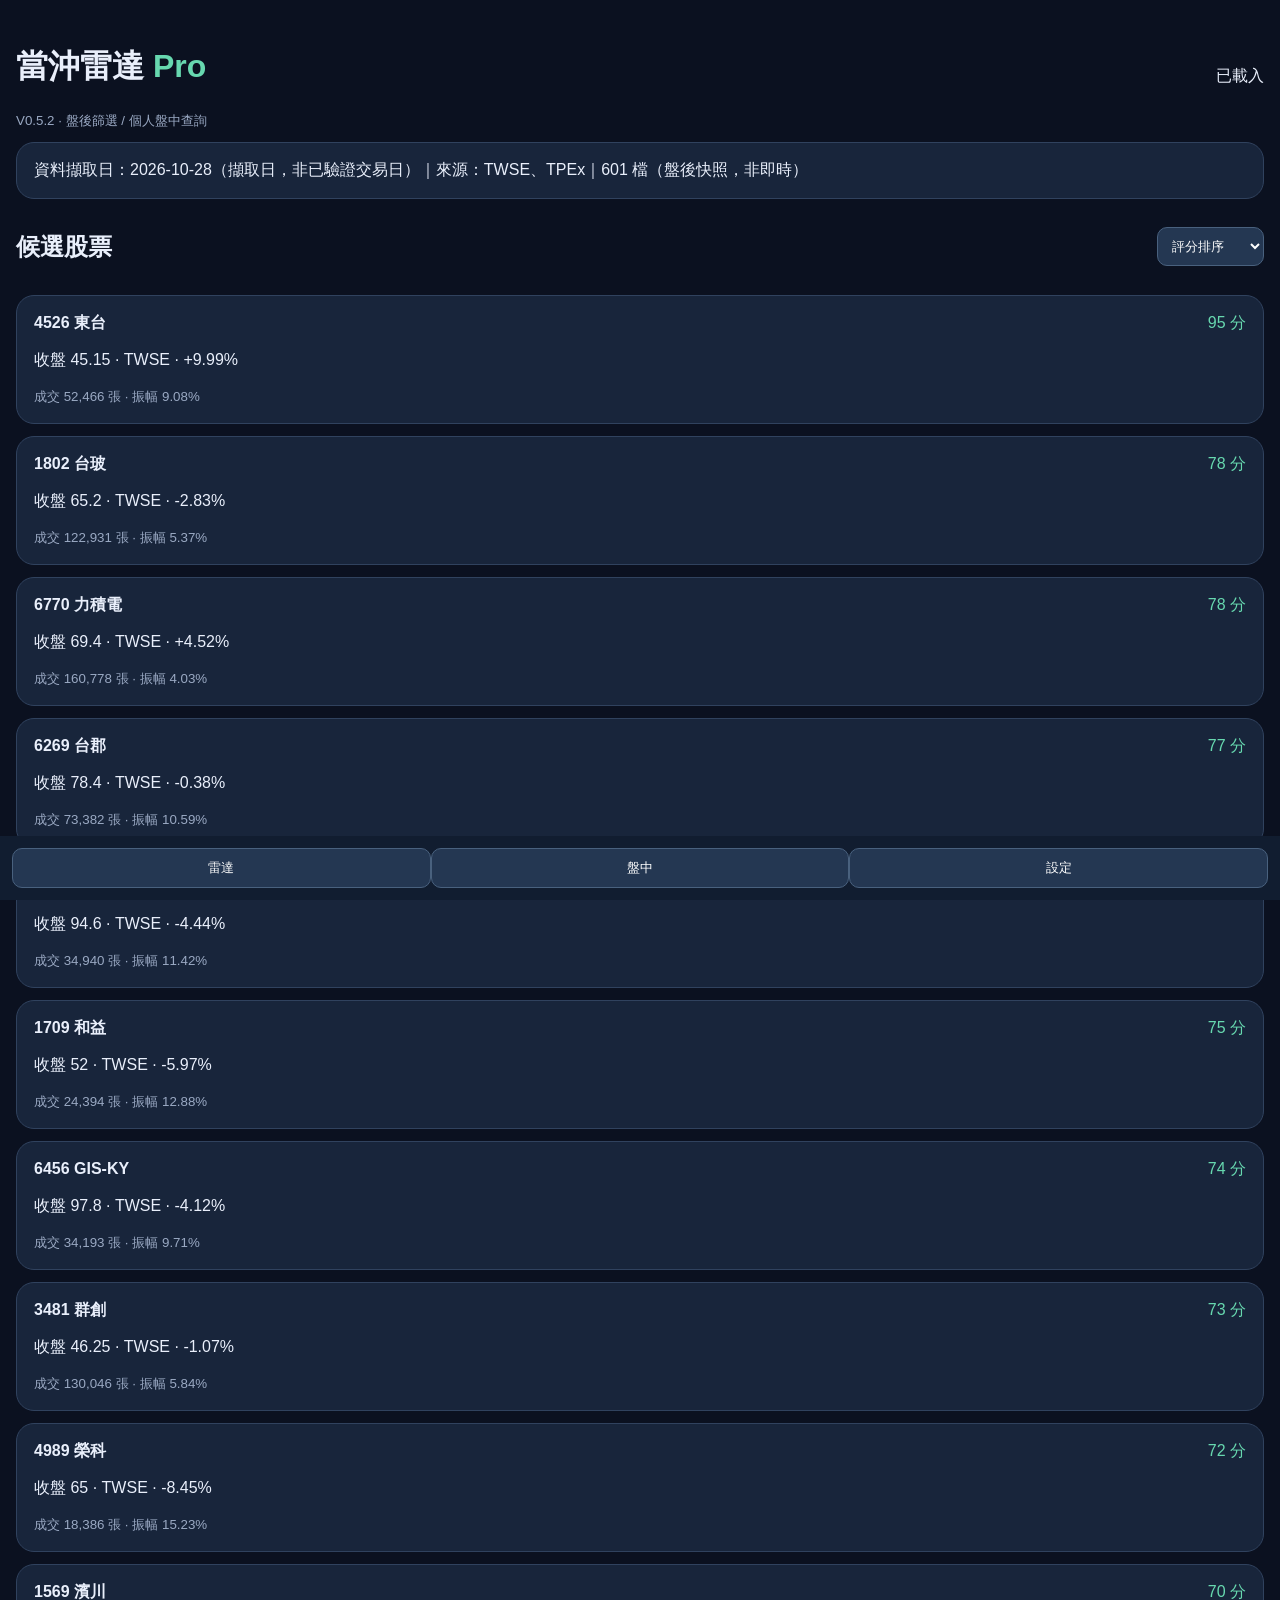
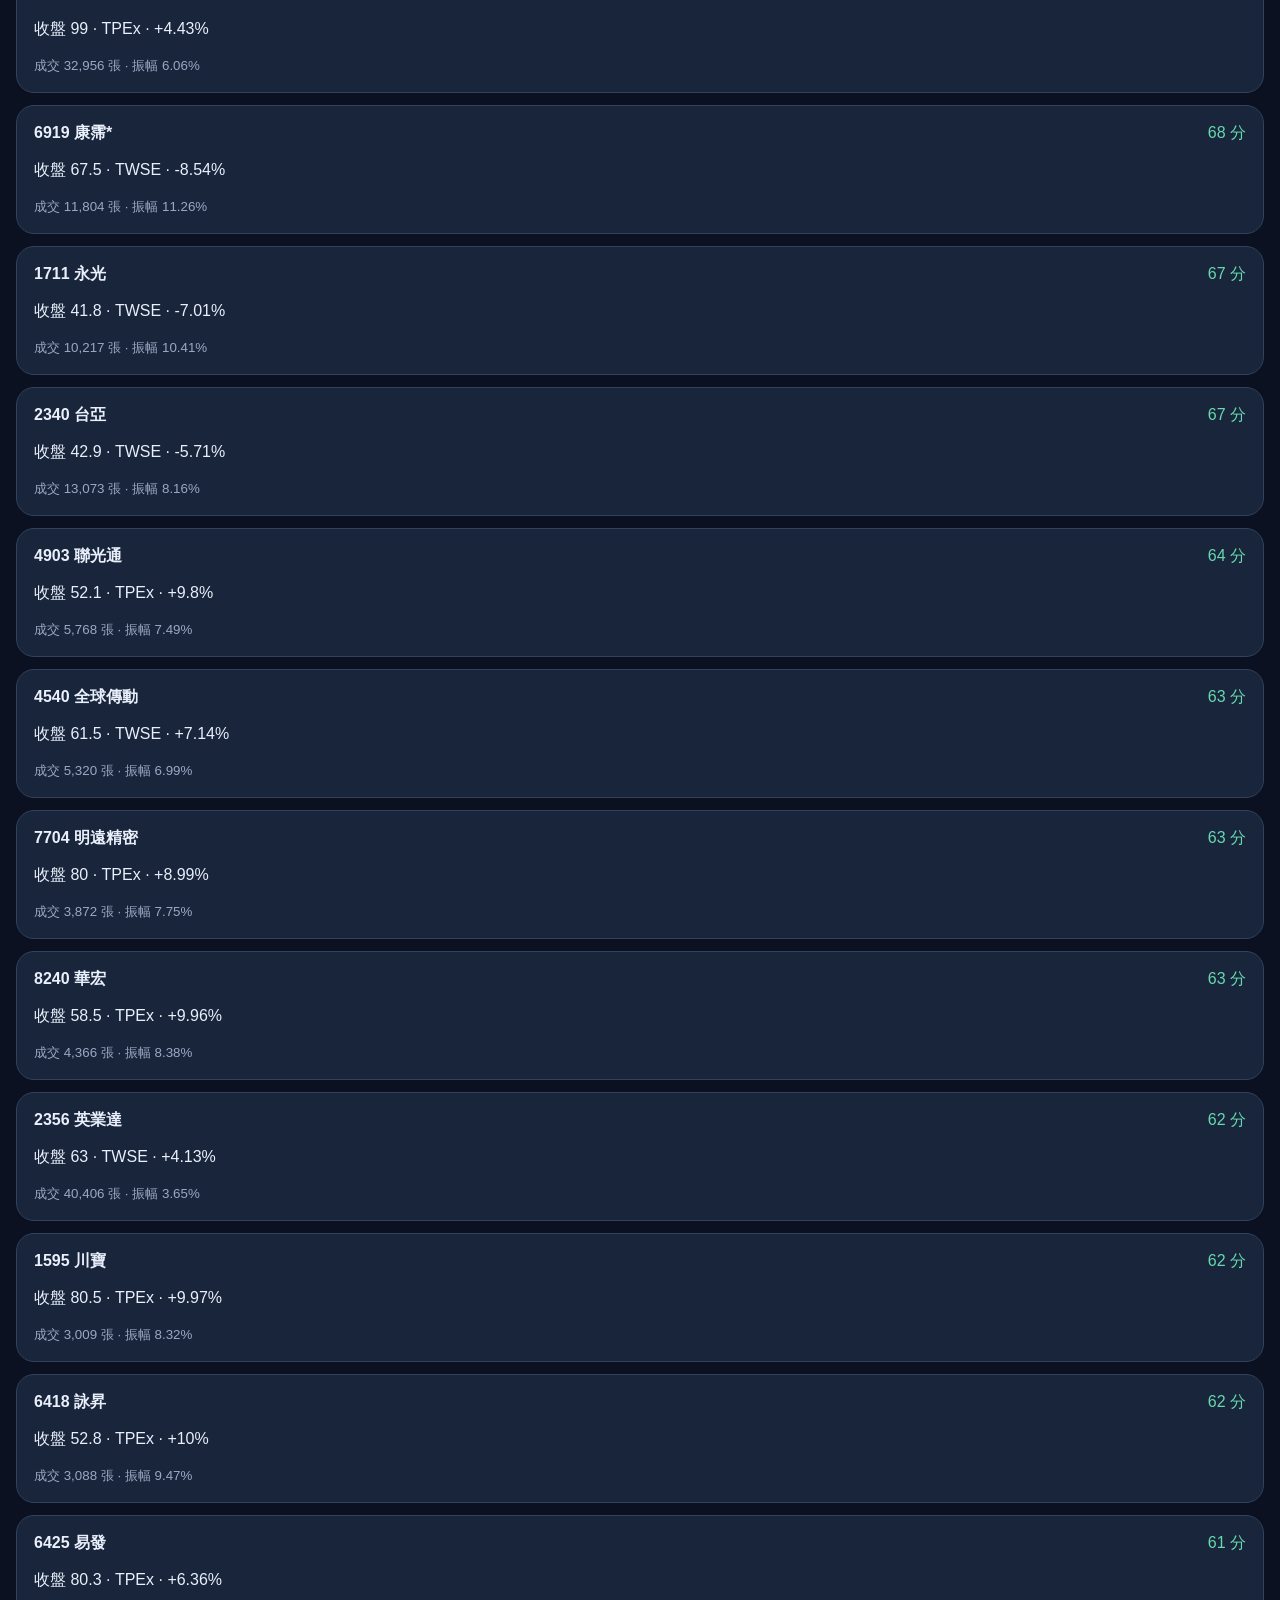
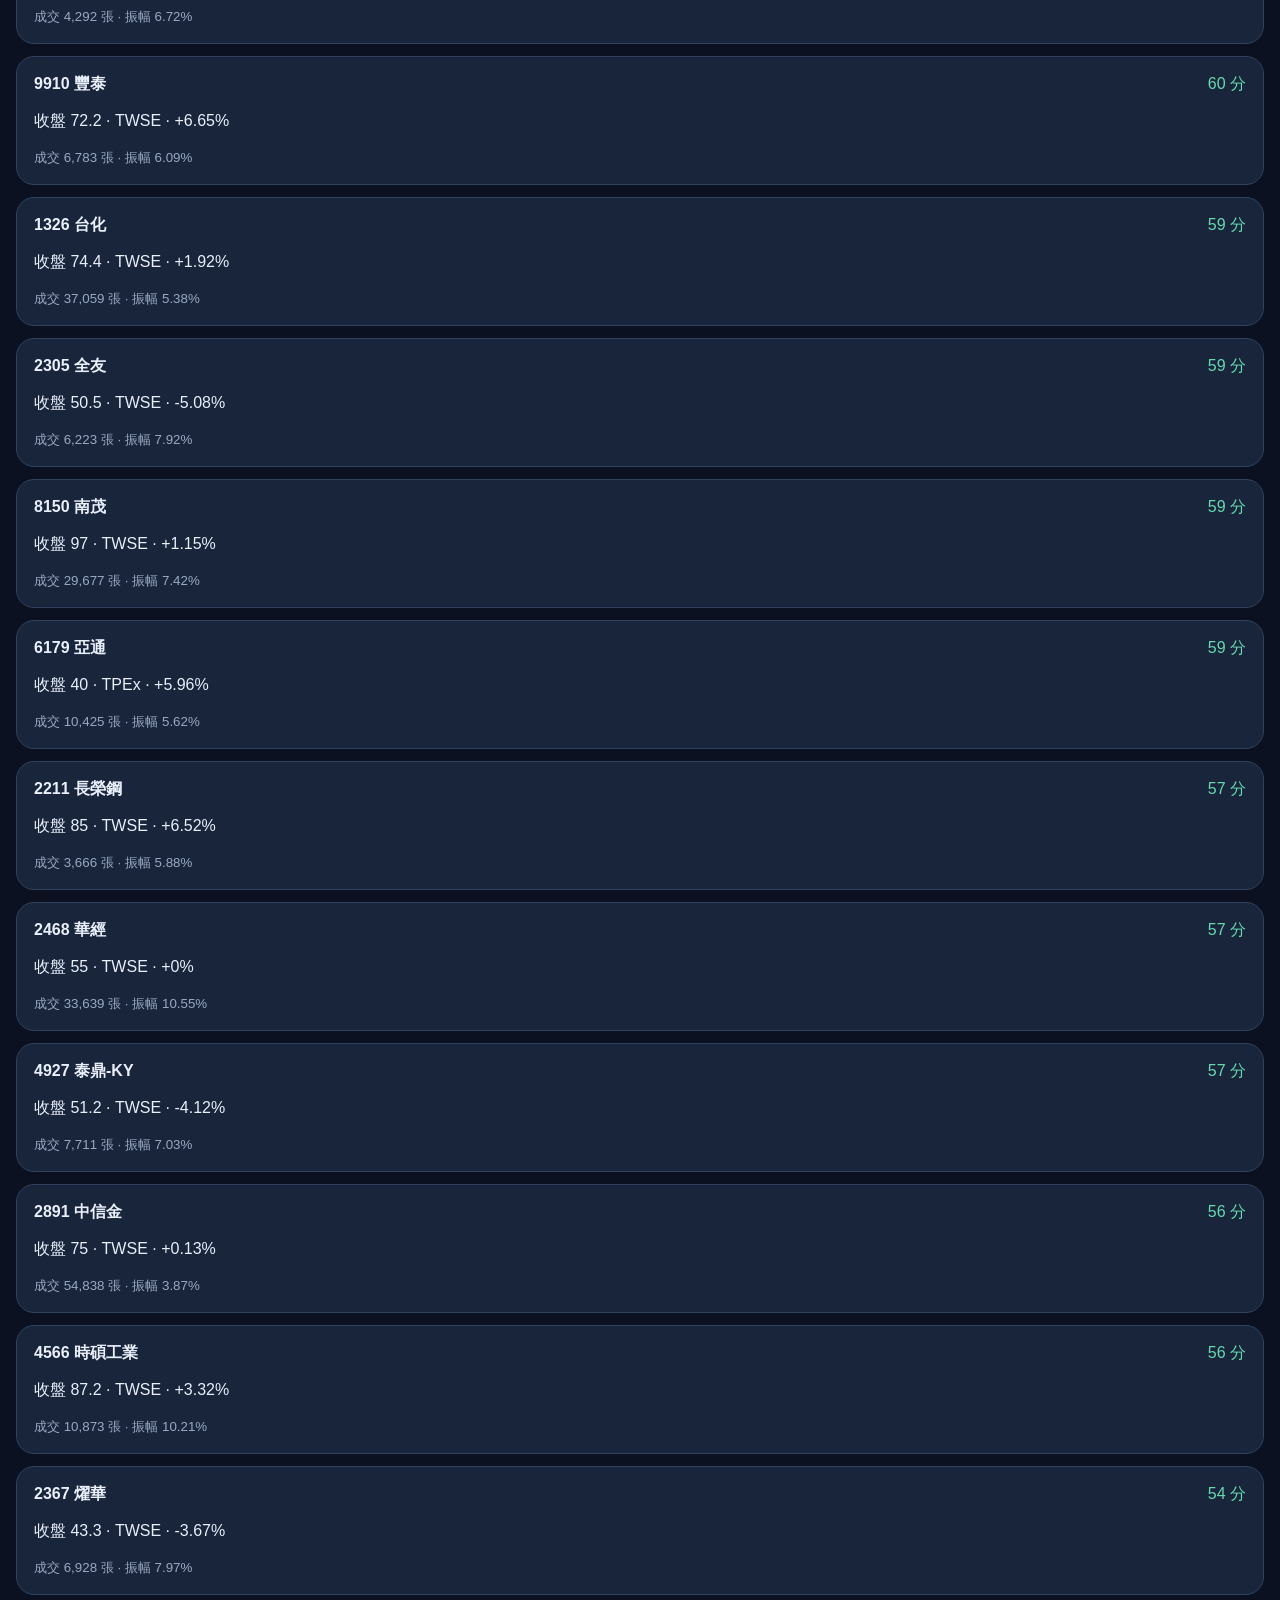
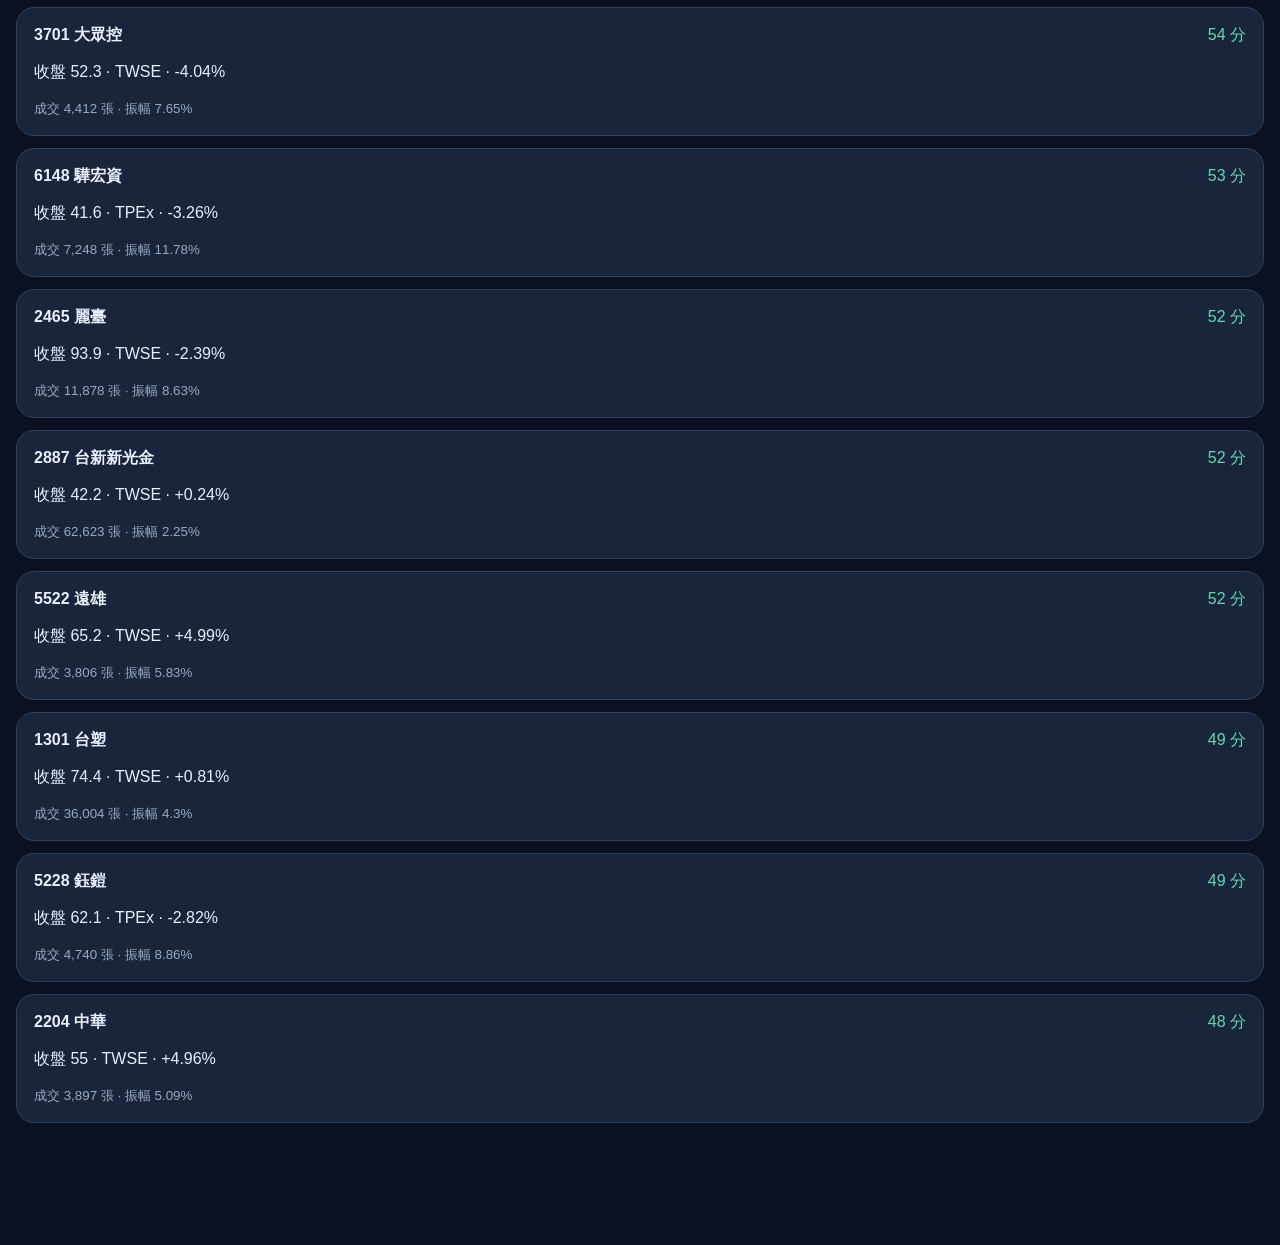
==== index.html @ bb633874 "Add files via upload" ====
<!doctype html><html lang="zh-Hant"><head><meta charset="utf-8"><meta name="viewport" content="width=device-width,initial-scale=1,viewport-fit=cover"><title>當沖雷達 Pro V0.5.2</title><style>body{margin:0;background:#0b1120;color:#e9effb;font:16px -apple-system,sans-serif;padding:24px 16px 110px}.card{background:#18253b;border:1px solid #30425e;border-radius:18px;padding:17px;margin:12px 0}.row{display:flex;justify-content:space-between;gap:10px;align-items:center}.green{color:#67d8af}.muted,small{color:#9aa9c3}button,select,input{background:#243752;color:white;border:1px solid #49617e;border-radius:10px;padding:10px}input{max-width:100%}nav{position:fixed;bottom:0;left:0;right:0;display:flex;background:#111d30;padding:12px}nav button{flex:1}section[hidden]{display:none}.stock{cursor:pointer}</style></head><body><header class="row"><div><h1>當沖雷達 <span class="green">Pro</span></h1><small>V0.5.2 · 盤後篩選 / 個人盤中查詢</small></div><span id="status">載入中</span></header><div class="card"><div id="meta"></div><div id="error"></div></div><section id="radar"><div class="row"><h2>候選股票</h2><select id="sort"><option value="score">評分排序</option><option value="volume">成交量排序</option><option value="change">漲跌幅排序</option></select></div><div id="stocks"></div></section><section id="detail" hidden><button onclick="show('radar')">返回</button><div id="detailbody"></div></section><section id="live" hidden><h2>個人盤中報價</h2><div class="card"><p class="muted">需自備富果免費會員 API Key，最多 5 檔，每 60 秒更新。金鑰只在此頁記憶體使用，不會寫入 GitHub。Safari 可能受 API 跨網域限制。</p><p>API Key <input id="apikey" type="password" autocomplete="off"></p><p>股票代號 <input id="symbols" value="4526,1802,6770"></p><button id="fetchlive">查詢 / 啟動更新</button> <button id="stoplive">停止</button><p id="liveinfo"></p><div id="livequotes"></div></div></section><section id="settings" hidden><h2>篩選與風控</h2><div class="card"><p>最低成交量（張） <input id="minvol" type="number" value="3000"></p><p>每筆風險（元） <input id="risk" type="number" value="1000"></p><p><label><input id="exclude" type="checkbox" checked> 排除代碼 0 開頭的 ETF／基金類標的</label></p><button id="apply">套用</button></div></section><nav><button onclick="show('radar')">雷達</button><button onclick="show('live')">盤中</button><button onclick="show('settings')">設定</button></nav><script src="./app.js?v=0521" defer></script></body></html>
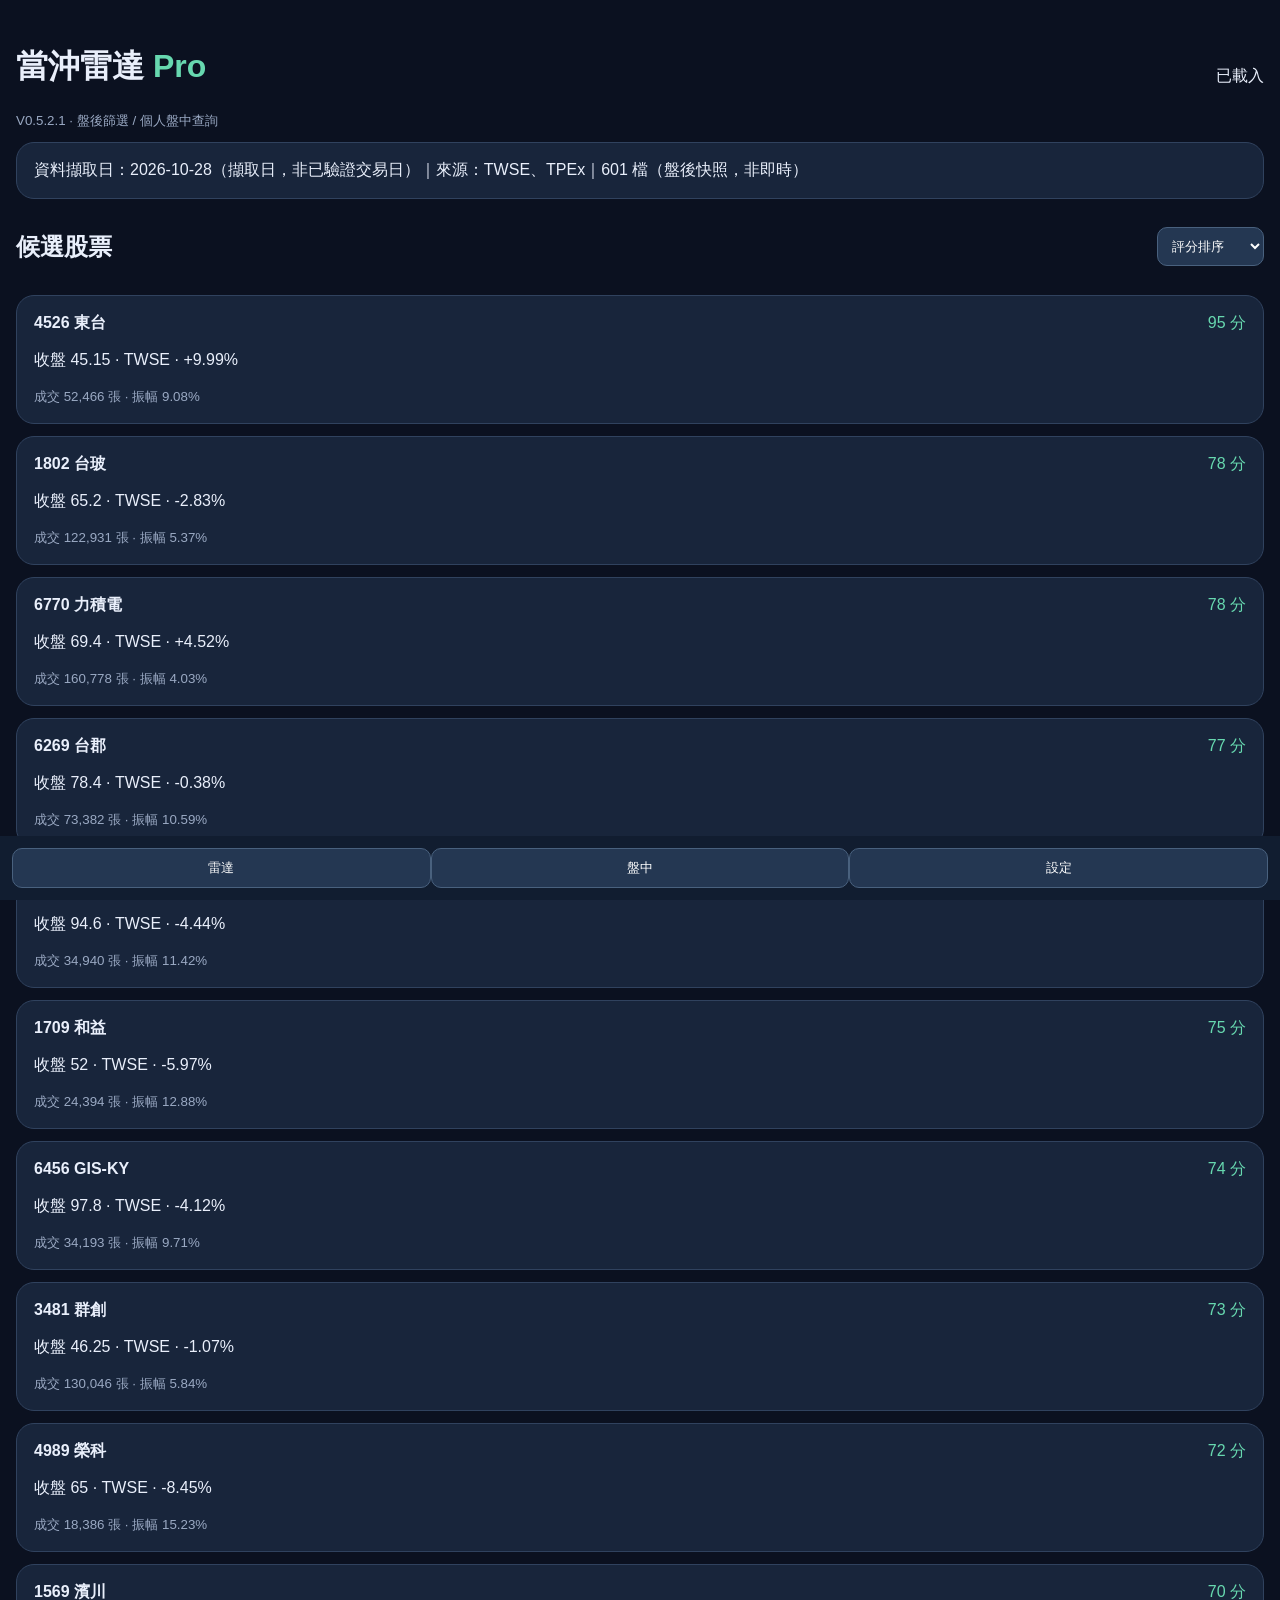
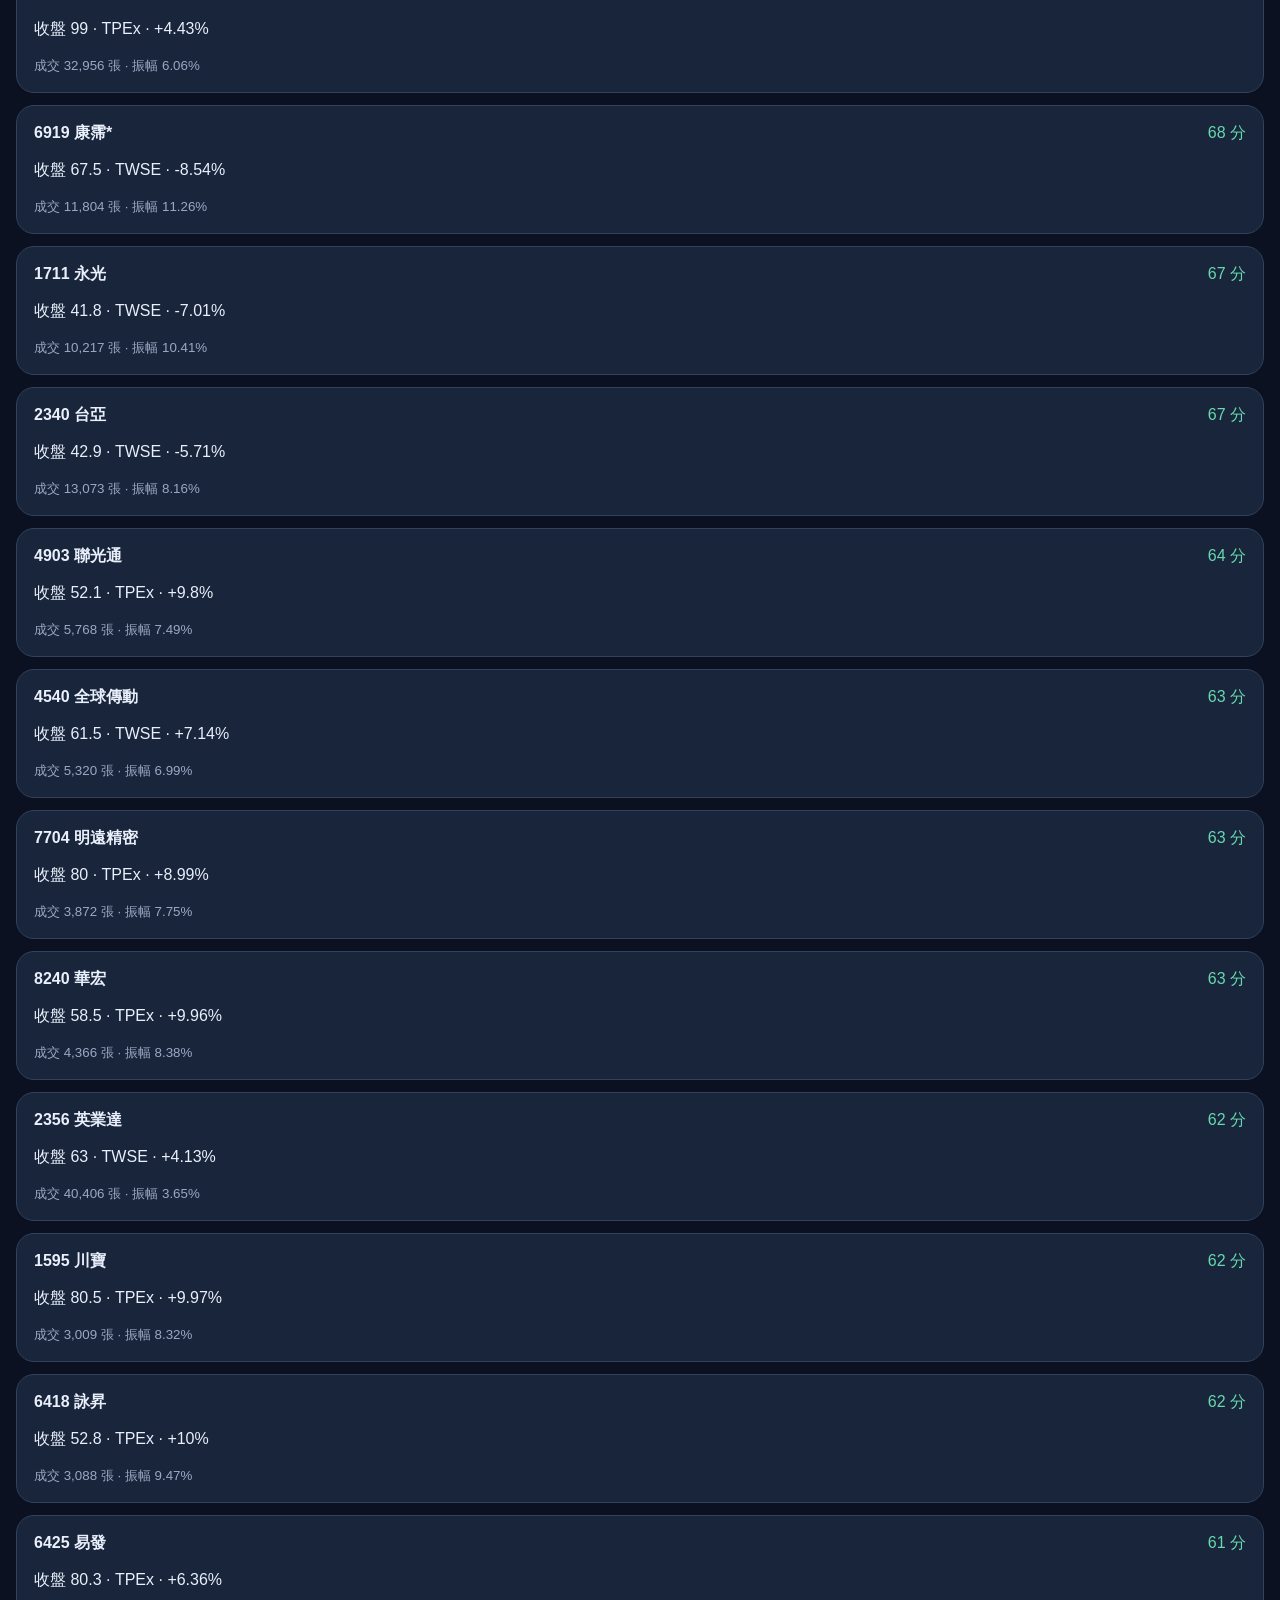
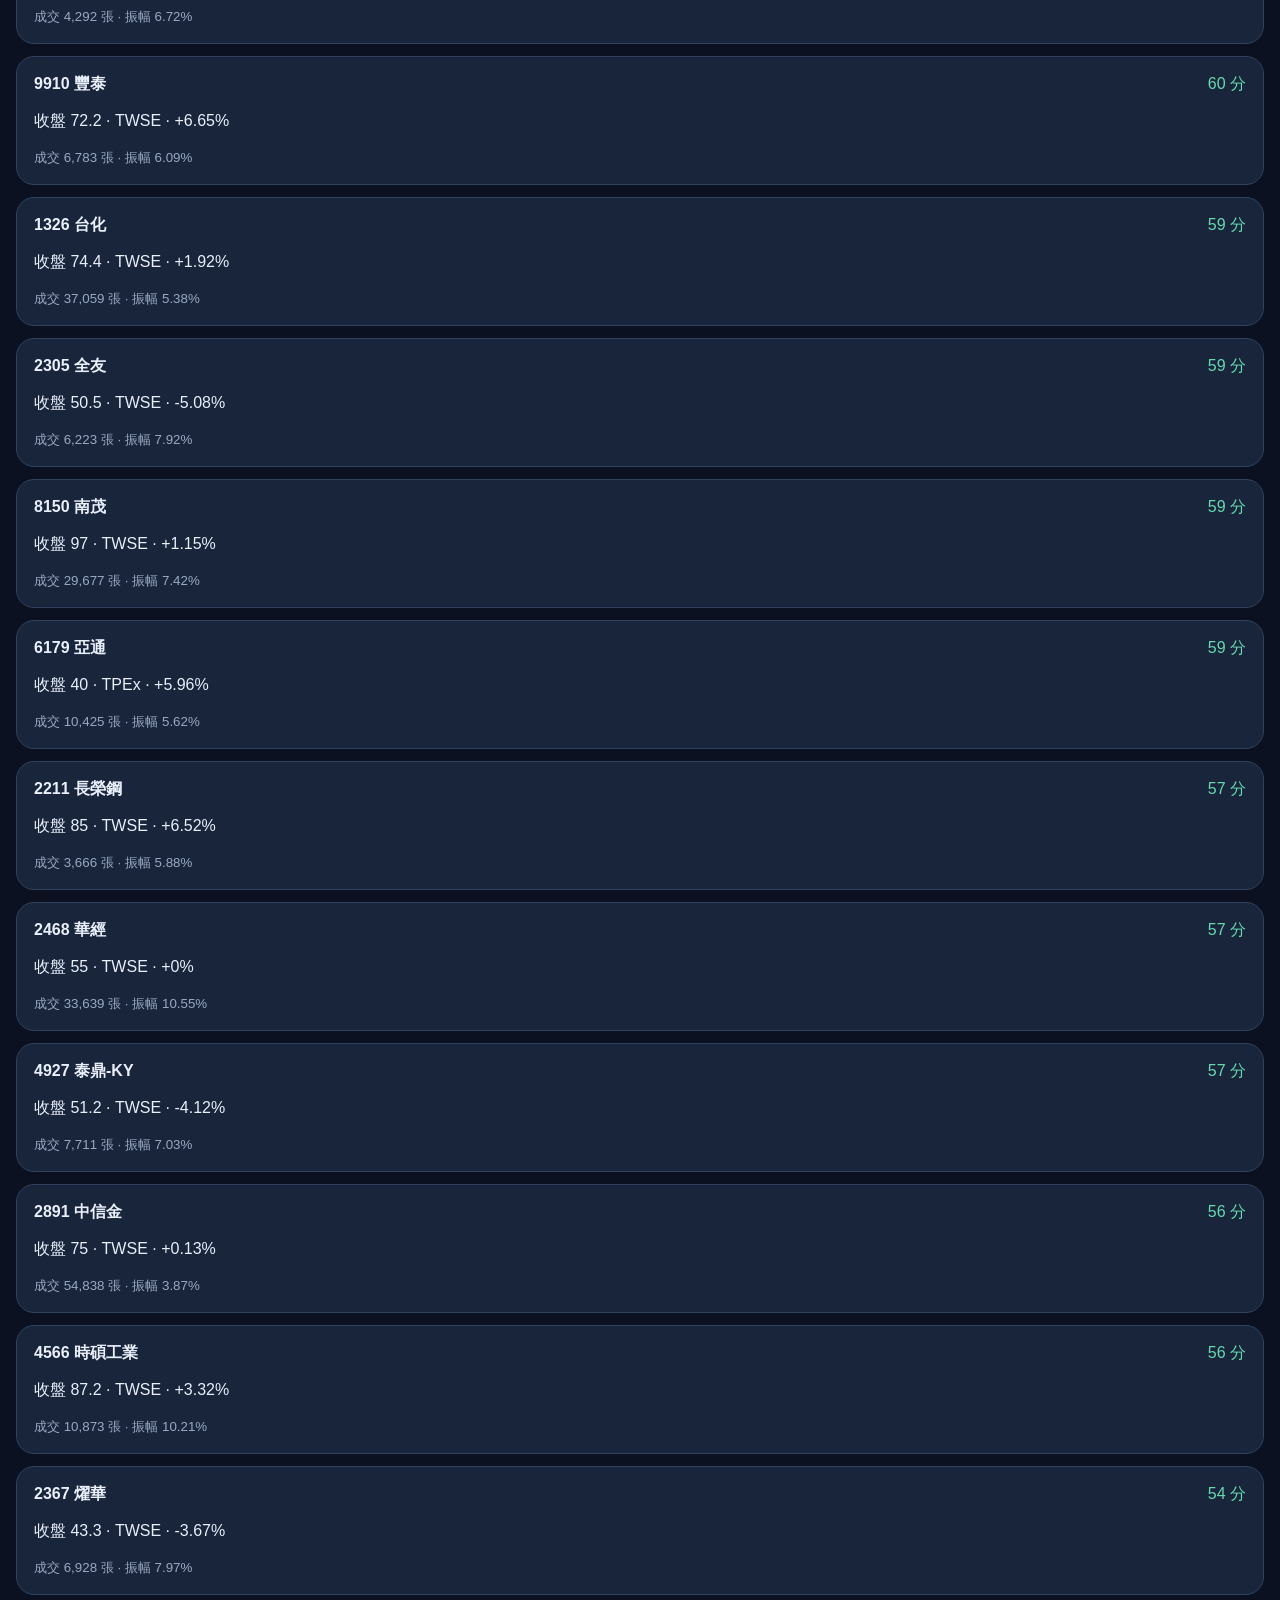
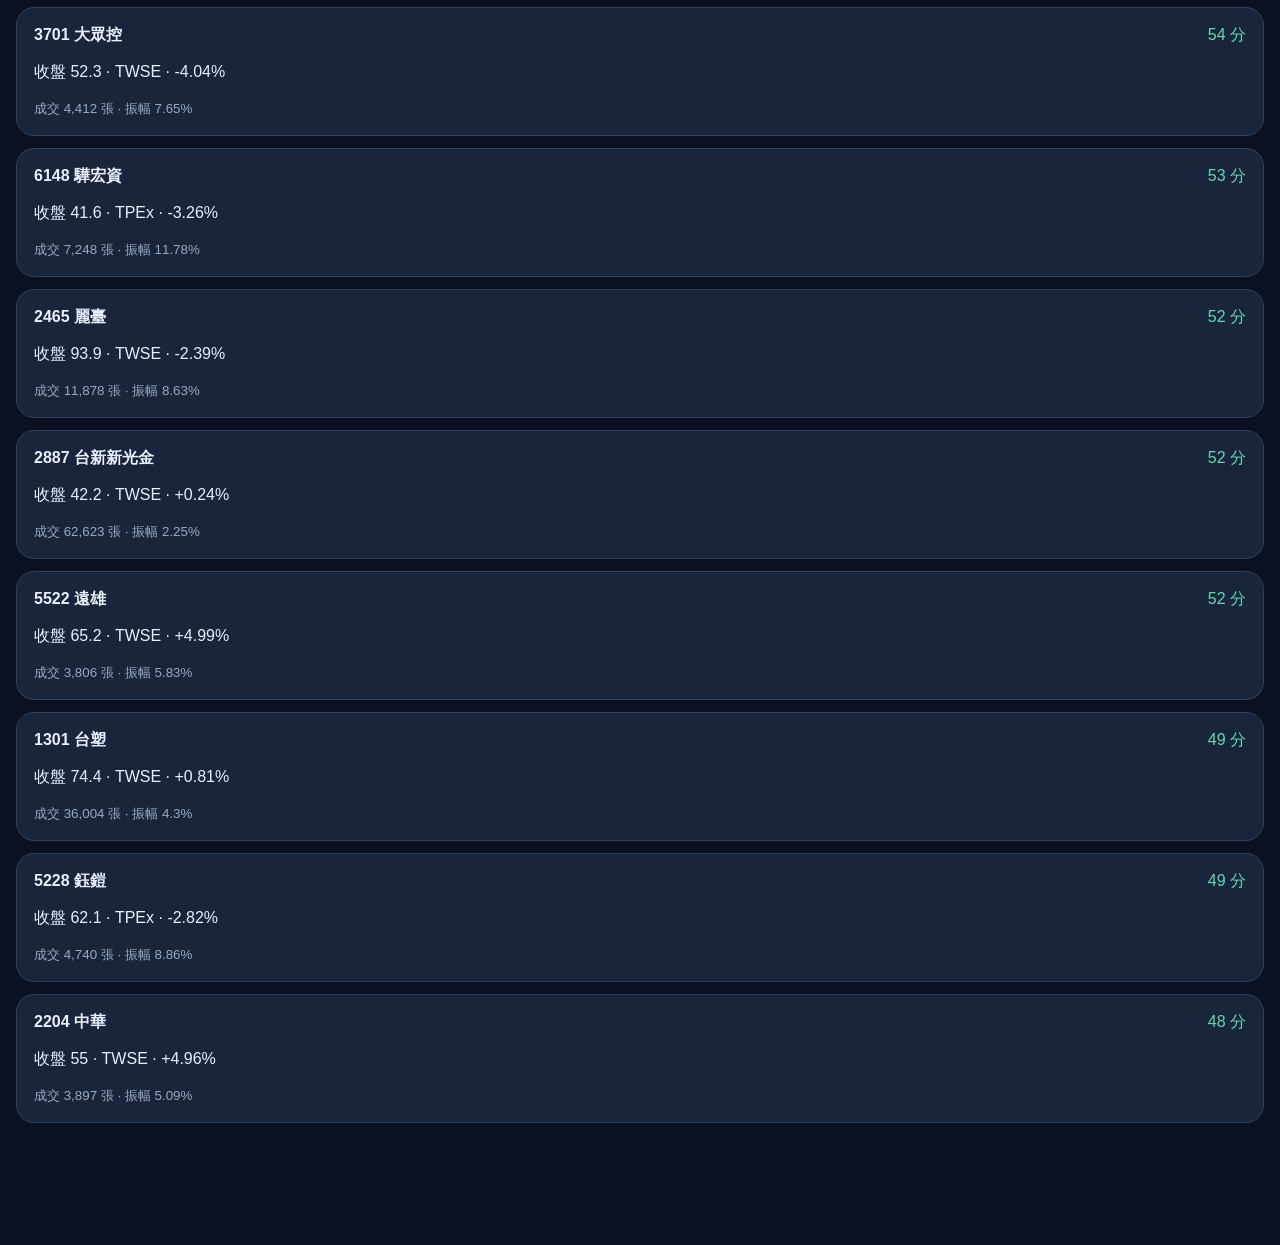
==== commit 489775af: "Add files via upload" ====
--- a/index.html
+++ b/index.html
@@ -1 +1 @@
-<!doctype html><html lang="zh-Hant"><head><meta charset="utf-8"><meta name="viewport" content="width=device-width,initial-scale=1,viewport-fit=cover"><title>當沖雷達 Pro V0.5.2</title><style>body{margin:0;background:#0b1120;color:#e9effb;font:16px -apple-system,sans-serif;padding:24px 16px 110px}.card{background:#18253b;border:1px solid #30425e;border-radius:18px;padding:17px;margin:12px 0}.row{display:flex;justify-content:space-between;gap:10px;align-items:center}.green{color:#67d8af}.muted,small{color:#9aa9c3}button,select,input{background:#243752;color:white;border:1px solid #49617e;border-radius:10px;padding:10px}input{max-width:100%}nav{position:fixed;bottom:0;left:0;right:0;display:flex;background:#111d30;padding:12px}nav button{flex:1}section[hidden]{display:none}.stock{cursor:pointer}</style></head><body><header class="row"><div><h1>當沖雷達 <span class="green">Pro</span></h1><small>V0.5.2 · 盤後篩選 / 個人盤中查詢</small></div><span id="status">載入中</span></header><div class="card"><div id="meta"></div><div id="error"></div></div><section id="radar"><div class="row"><h2>候選股票</h2><select id="sort"><option value="score">評分排序</option><option value="volume">成交量排序</option><option value="change">漲跌幅排序</option></select></div><div id="stocks"></div></section><section id="detail" hidden><button onclick="show('radar')">返回</button><div id="detailbody"></div></section><section id="live" hidden><h2>個人盤中報價</h2><div class="card"><p class="muted">需自備富果免費會員 API Key，最多 5 檔，每 60 秒更新。金鑰只在此頁記憶體使用，不會寫入 GitHub。Safari 可能受 API 跨網域限制。</p><p>API Key <input id="apikey" type="password" autocomplete="off"></p><p>股票代號 <input id="symbols" value="4526,1802,6770"></p><button id="fetchlive">查詢 / 啟動更新</button> <button id="stoplive">停止</button><p id="liveinfo"></p><div id="livequotes"></div></div></section><section id="settings" hidden><h2>篩選與風控</h2><div class="card"><p>最低成交量（張） <input id="minvol" type="number" value="3000"></p><p>每筆風險（元） <input id="risk" type="number" value="1000"></p><p><label><input id="exclude" type="checkbox" checked> 排除代碼 0 開頭的 ETF／基金類標的</label></p><button id="apply">套用</button></div></section><nav><button onclick="show('radar')">雷達</button><button onclick="show('live')">盤中</button><button onclick="show('settings')">設定</button></nav><script src="./app.js?v=0521" defer></script></body></html>+<!doctype html><html lang="zh-Hant"><head><meta charset="utf-8"><meta name="viewport" content="width=device-width,initial-scale=1,viewport-fit=cover"><title>當沖雷達 Pro V0.5.2.1</title><style>body{margin:0;background:#0b1120;color:#e9effb;font:16px -apple-system,sans-serif;padding:24px 16px 110px}.card{background:#18253b;border:1px solid #30425e;border-radius:18px;padding:17px;margin:12px 0}.row{display:flex;justify-content:space-between;gap:10px;align-items:center}.green{color:#67d8af}.muted,small{color:#9aa9c3}button,select,input{background:#243752;color:white;border:1px solid #49617e;border-radius:10px;padding:10px}input{max-width:100%}nav{position:fixed;bottom:0;left:0;right:0;display:flex;background:#111d30;padding:12px}nav button{flex:1}section[hidden]{display:none}.stock{cursor:pointer}</style></head><body><header class="row"><div><h1>當沖雷達 <span class="green">Pro</span></h1><small>V0.5.2.1 · 盤後篩選 / 個人盤中查詢</small></div><span id="status">載入中</span></header><div class="card"><div id="meta"></div><div id="error"></div></div><section id="radar"><div class="row"><h2>候選股票</h2><select id="sort"><option value="score">評分排序</option><option value="volume">成交量排序</option><option value="change">漲跌幅排序</option></select></div><div id="stocks"></div></section><section id="detail" hidden><button onclick="show('radar')">返回</button><div id="detailbody"></div></section><section id="live" hidden><h2>個人盤中報價</h2><div class="card"><p class="muted">需自備富果免費會員 API Key，最多 5 檔，每 60 秒更新（僅頁面可見時）。金鑰只在此頁記憶體使用，不會寫入 GitHub。Safari 可能受 API 跨網域限制。</p><p>API Key <input id="apikey" type="password" autocomplete="off"></p><p>股票代號 <input id="symbols" value="4526,1802,6770"></p><button id="fetchlive">查詢 / 啟動更新</button> <button id="stoplive">停止</button><p id="liveinfo"></p><div id="livequotes"></div></div></section><section id="settings" hidden><h2>篩選與風控</h2><div class="card"><p>最低成交量（張） <input id="minvol" type="number" value="3000"></p><p>每筆風險（元） <input id="risk" type="number" value="1000"></p><p><label><input id="exclude" type="checkbox" checked> 排除代碼 0 開頭的 ETF／基金類標的</label></p><button id="apply">套用</button></div></section><nav><button onclick="show('radar')">雷達</button><button onclick="show('live')">盤中</button><button onclick="show('settings')">設定</button></nav><script src="./app.js?v=05211" defer></script></body></html>
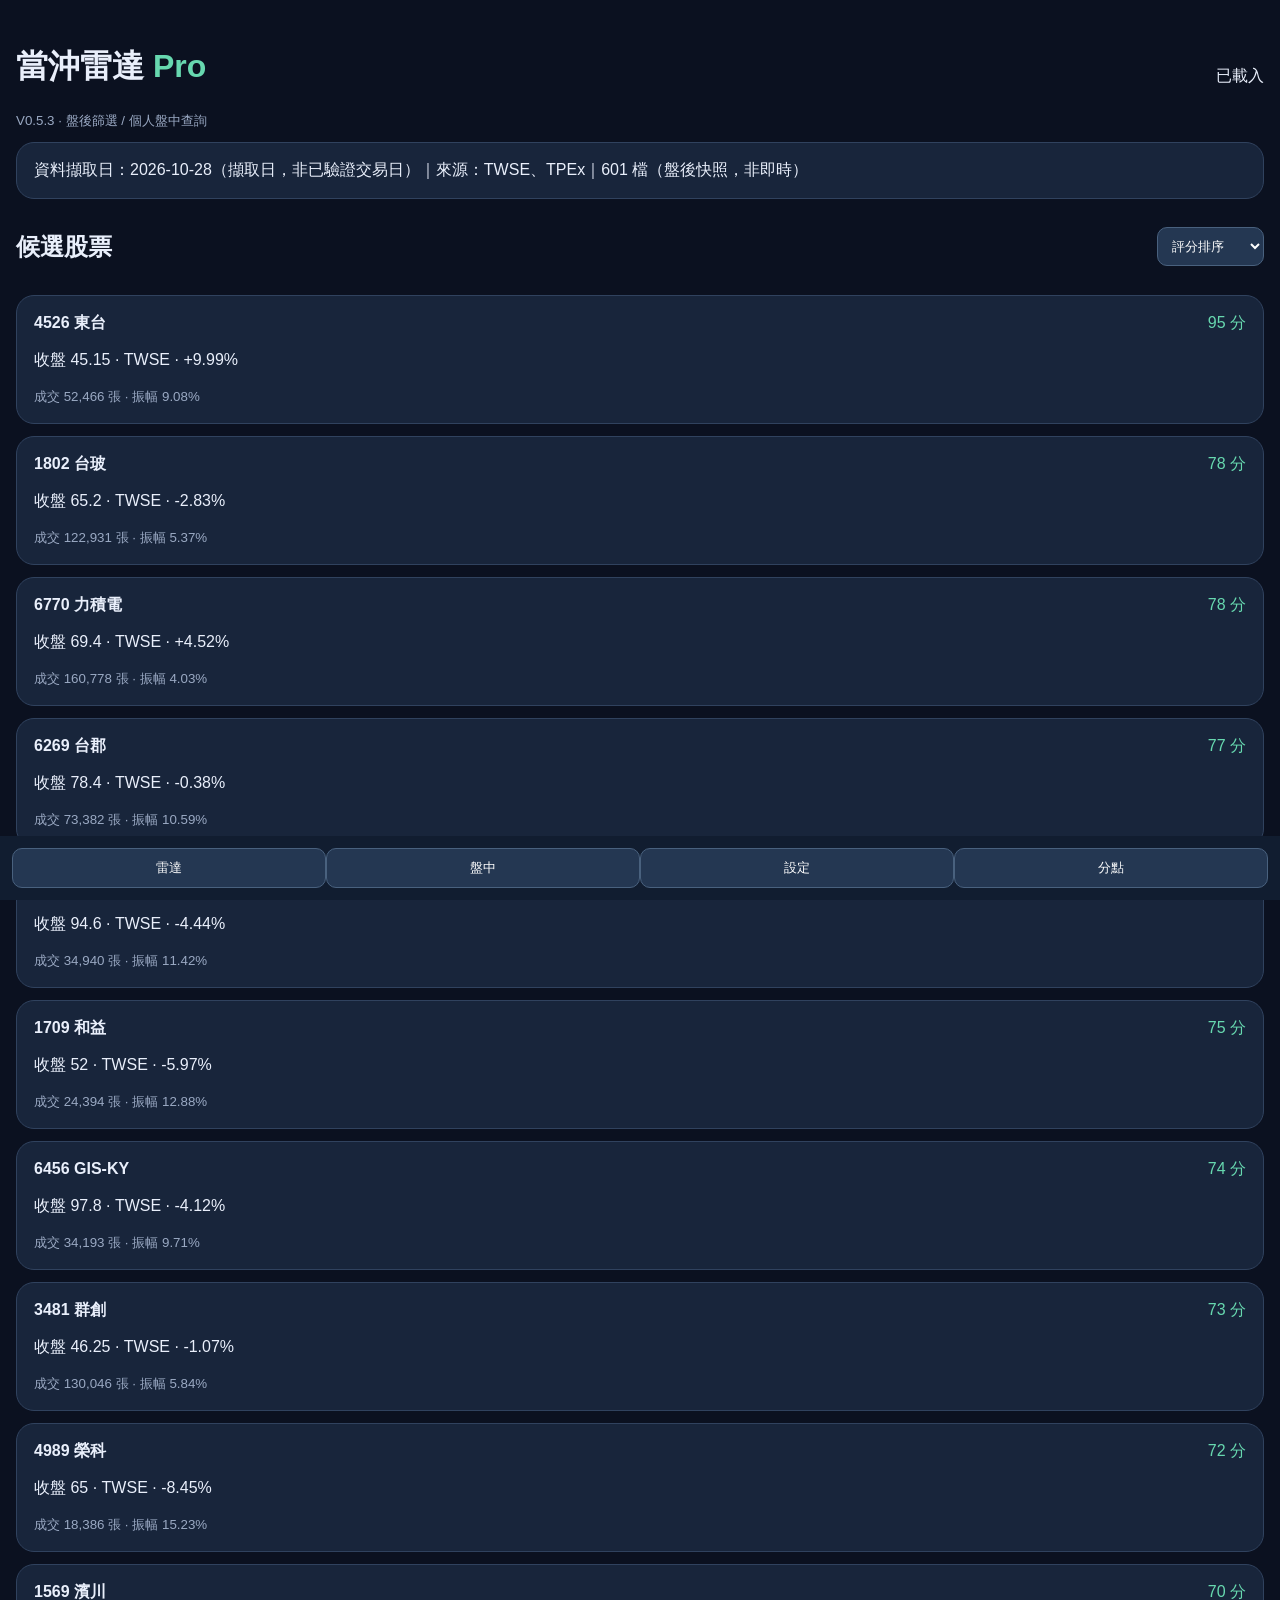
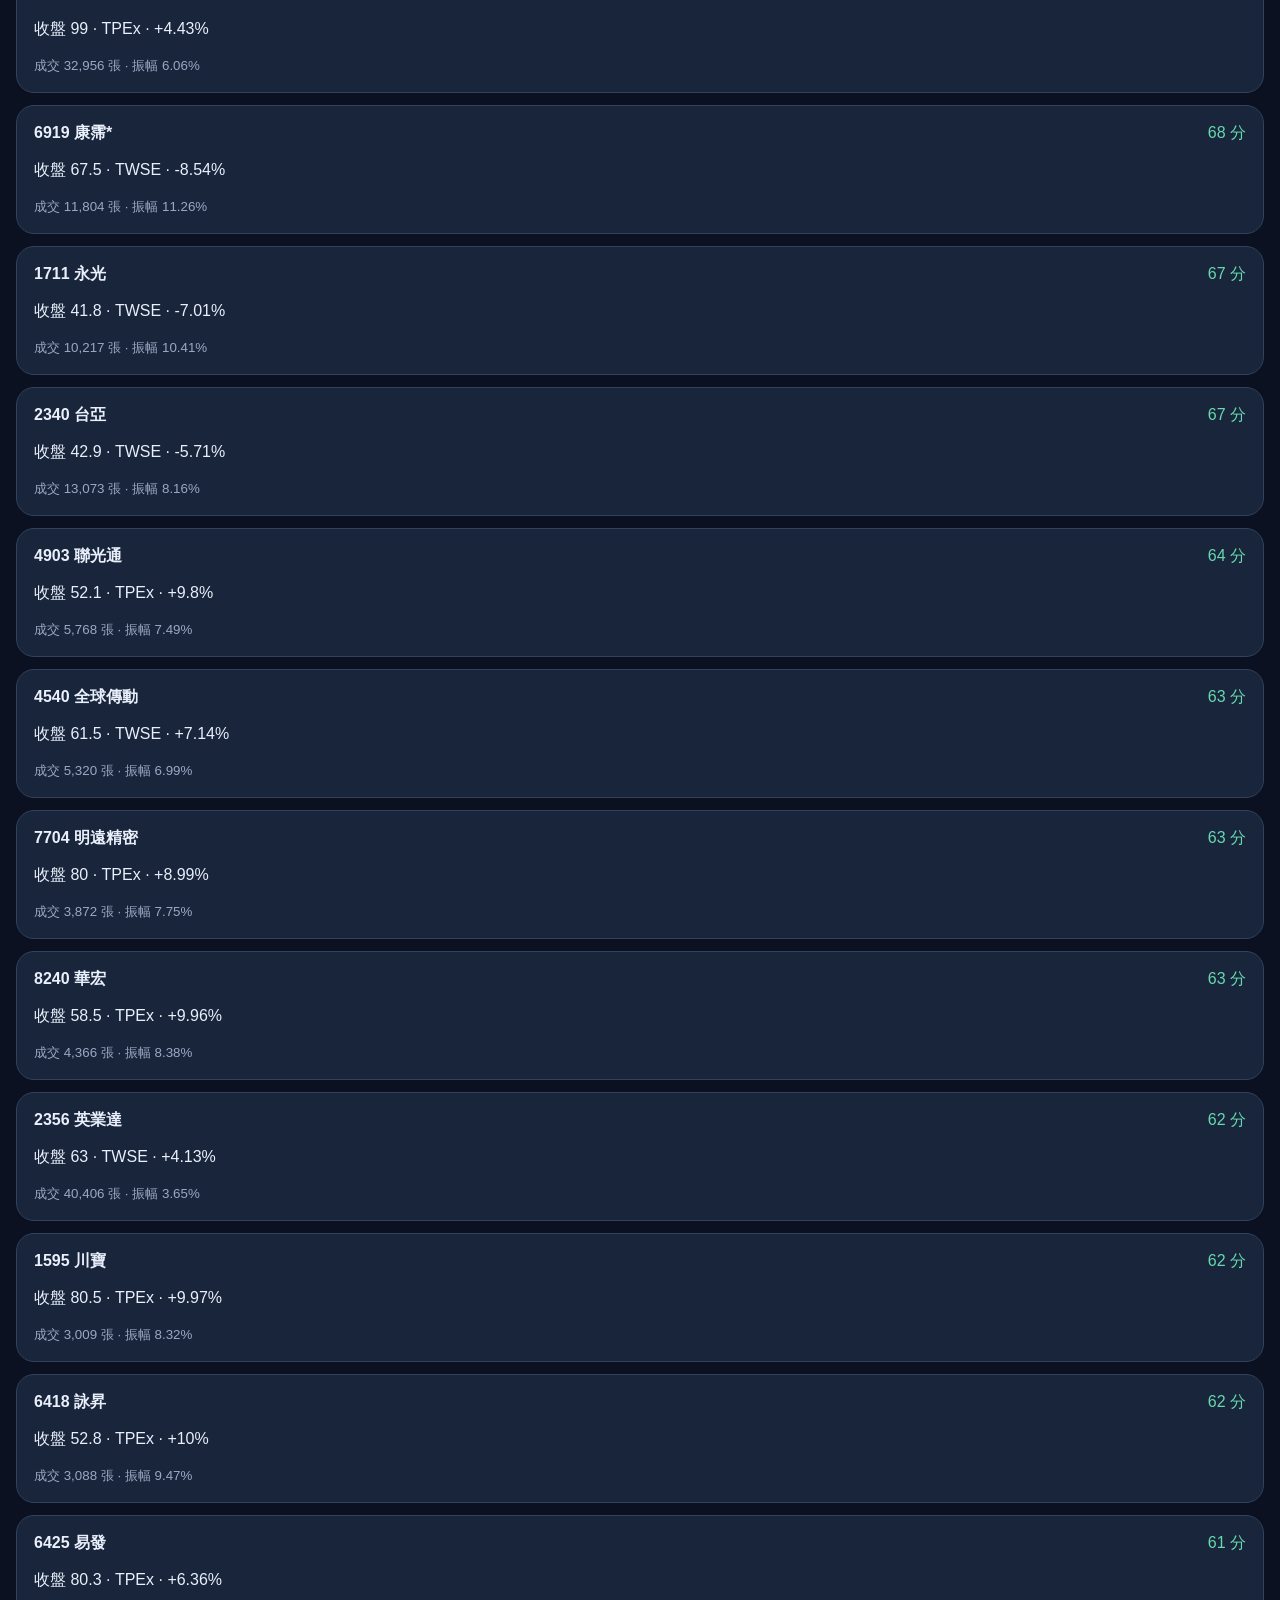
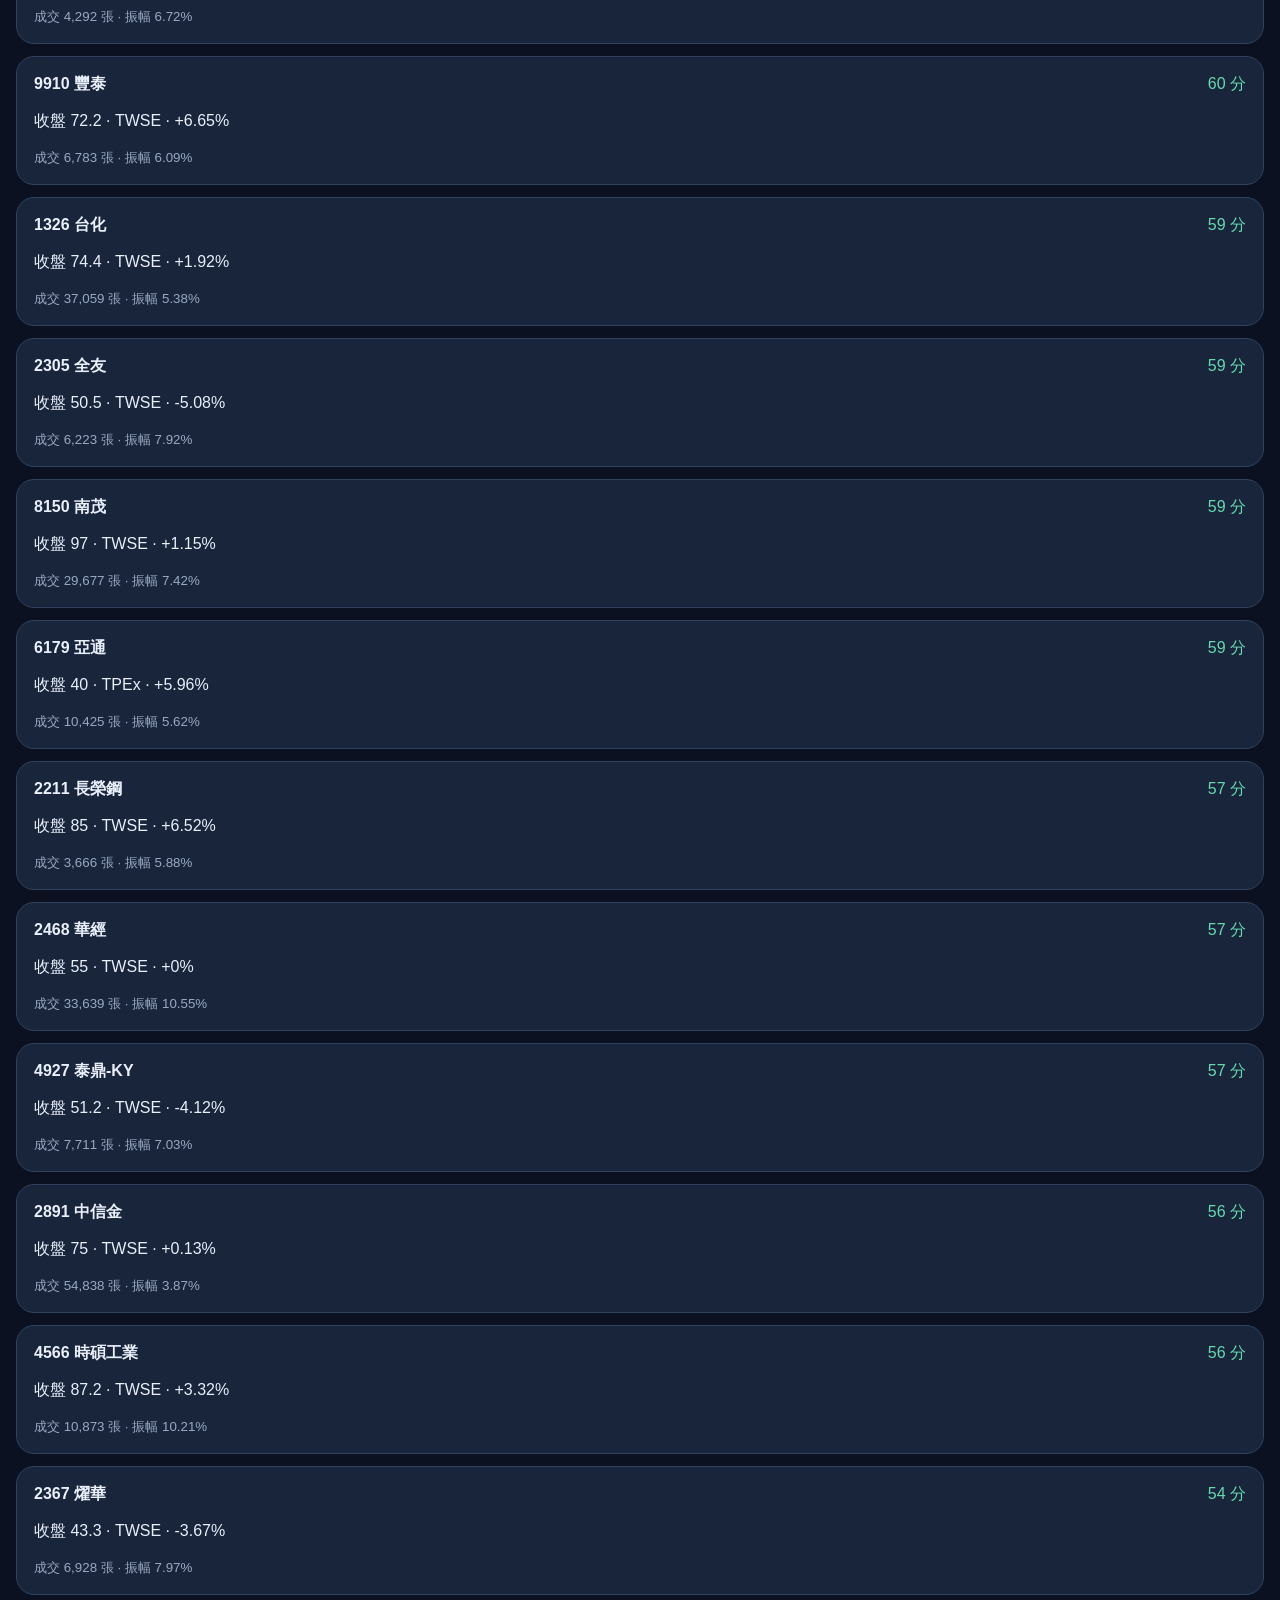
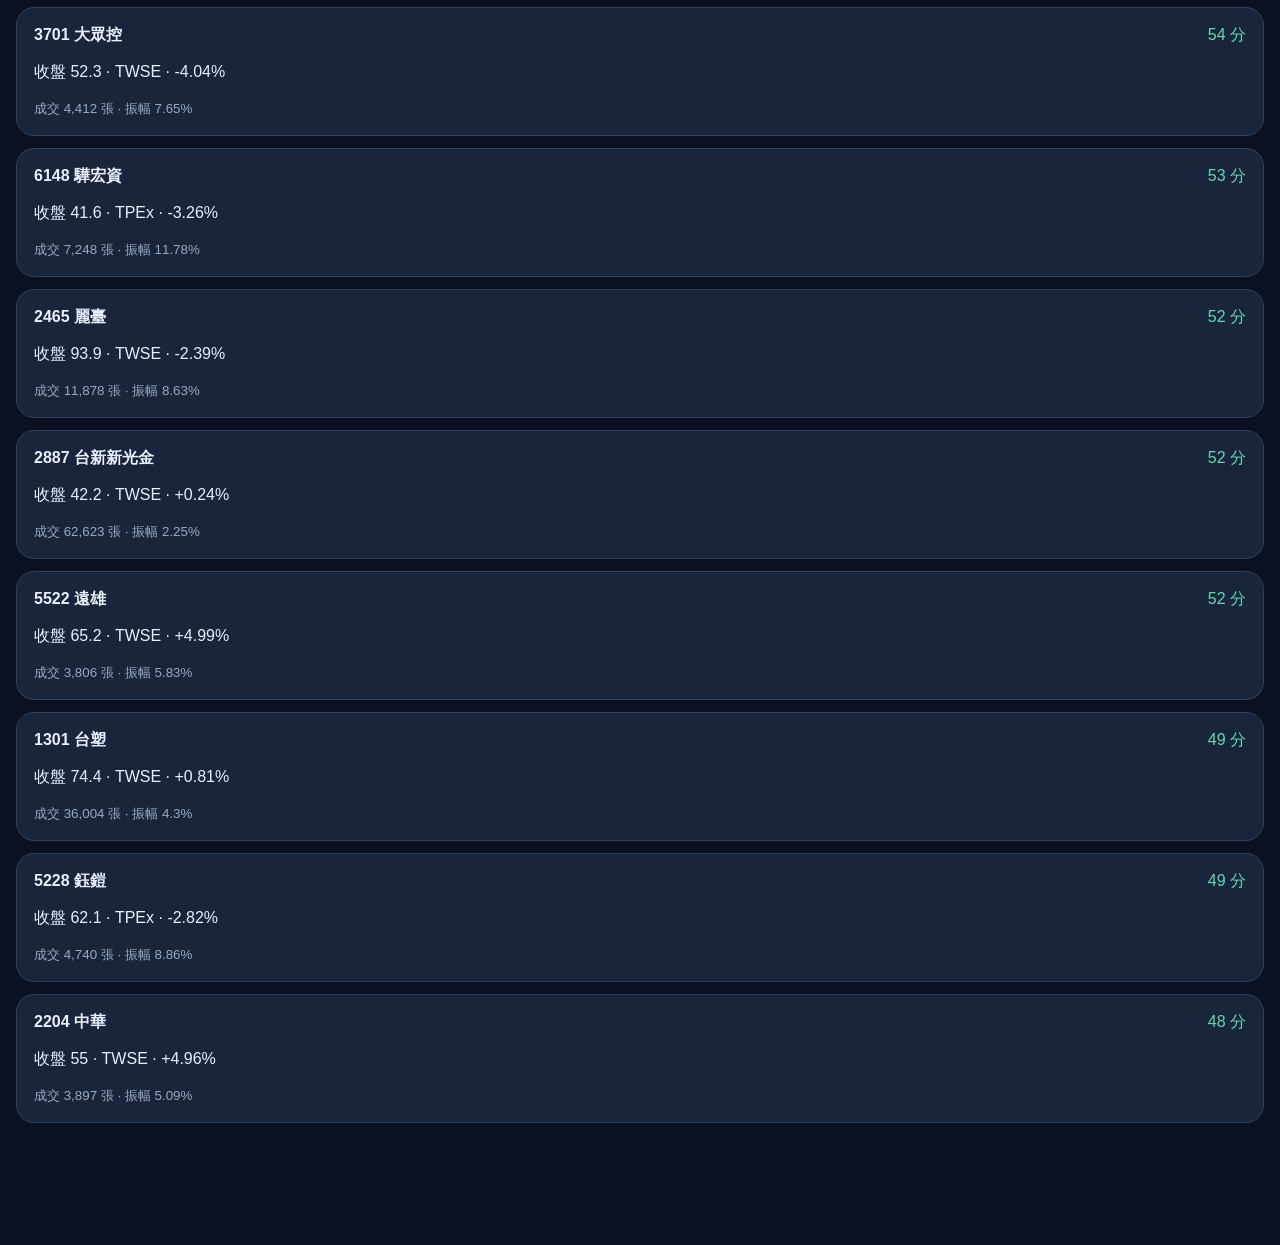
==== commit 2cbfab26: "Add files via upload" ====
--- a/index.html
+++ b/index.html
@@ -1 +1 @@
-<!doctype html><html lang="zh-Hant"><head><meta charset="utf-8"><meta name="viewport" content="width=device-width,initial-scale=1,viewport-fit=cover"><title>當沖雷達 Pro V0.5.2.1</title><style>body{margin:0;background:#0b1120;color:#e9effb;font:16px -apple-system,sans-serif;padding:24px 16px 110px}.card{background:#18253b;border:1px solid #30425e;border-radius:18px;padding:17px;margin:12px 0}.row{display:flex;justify-content:space-between;gap:10px;align-items:center}.green{color:#67d8af}.muted,small{color:#9aa9c3}button,select,input{background:#243752;color:white;border:1px solid #49617e;border-radius:10px;padding:10px}input{max-width:100%}nav{position:fixed;bottom:0;left:0;right:0;display:flex;background:#111d30;padding:12px}nav button{flex:1}section[hidden]{display:none}.stock{cursor:pointer}</style></head><body><header class="row"><div><h1>當沖雷達 <span class="green">Pro</span></h1><small>V0.5.2.1 · 盤後篩選 / 個人盤中查詢</small></div><span id="status">載入中</span></header><div class="card"><div id="meta"></div><div id="error"></div></div><section id="radar"><div class="row"><h2>候選股票</h2><select id="sort"><option value="score">評分排序</option><option value="volume">成交量排序</option><option value="change">漲跌幅排序</option></select></div><div id="stocks"></div></section><section id="detail" hidden><button onclick="show('radar')">返回</button><div id="detailbody"></div></section><section id="live" hidden><h2>個人盤中報價</h2><div class="card"><p class="muted">需自備富果免費會員 API Key，最多 5 檔，每 60 秒更新（僅頁面可見時）。金鑰只在此頁記憶體使用，不會寫入 GitHub。Safari 可能受 API 跨網域限制。</p><p>API Key <input id="apikey" type="password" autocomplete="off"></p><p>股票代號 <input id="symbols" value="4526,1802,6770"></p><button id="fetchlive">查詢 / 啟動更新</button> <button id="stoplive">停止</button><p id="liveinfo"></p><div id="livequotes"></div></div></section><section id="settings" hidden><h2>篩選與風控</h2><div class="card"><p>最低成交量（張） <input id="minvol" type="number" value="3000"></p><p>每筆風險（元） <input id="risk" type="number" value="1000"></p><p><label><input id="exclude" type="checkbox" checked> 排除代碼 0 開頭的 ETF／基金類標的</label></p><button id="apply">套用</button></div></section><nav><button onclick="show('radar')">雷達</button><button onclick="show('live')">盤中</button><button onclick="show('settings')">設定</button></nav><script src="./app.js?v=05211" defer></script></body></html>+<!doctype html><html lang="zh-Hant"><head><meta charset="utf-8"><meta name="viewport" content="width=device-width,initial-scale=1,viewport-fit=cover"><title>當沖雷達 Pro V0.5.3</title><style>body{margin:0;background:#0b1120;color:#e9effb;font:16px -apple-system,sans-serif;padding:24px 16px 110px}.card{background:#18253b;border:1px solid #30425e;border-radius:18px;padding:17px;margin:12px 0}.row{display:flex;justify-content:space-between;gap:10px;align-items:center}.green{color:#67d8af}.muted,small{color:#9aa9c3}button,select,input{background:#243752;color:white;border:1px solid #49617e;border-radius:10px;padding:10px}input{max-width:100%}nav{position:fixed;bottom:0;left:0;right:0;display:flex;background:#111d30;padding:12px}nav button{flex:1}section[hidden]{display:none}.stock{cursor:pointer}</style></head><body><header class="row"><div><h1>當沖雷達 <span class="green">Pro</span></h1><small>V0.5.3 · 盤後篩選 / 個人盤中查詢</small></div><span id="status">載入中</span></header><div class="card"><div id="meta"></div><div id="error"></div></div><section id="radar"><div class="row"><h2>候選股票</h2><select id="sort"><option value="score">評分排序</option><option value="volume">成交量排序</option><option value="change">漲跌幅排序</option></select></div><div id="stocks"></div></section><section id="detail" hidden><button onclick="show('radar')">返回</button><div id="detailbody"></div></section><section id="live" hidden><h2>個人盤中報價</h2><div class="card"><p class="muted">需自備富果免費會員 API Key，最多 5 檔，每 60 秒更新（僅頁面可見時）。金鑰只在此頁記憶體使用，不會寫入 GitHub。Safari 可能受 API 跨網域限制。</p><p>API Key <input id="apikey" type="password" autocomplete="off"></p><p>股票代號 <input id="symbols" value="4526,1802,6770"></p><button id="fetchlive">查詢 / 啟動更新</button> <button id="stoplive">停止</button><p id="liveinfo"></p><div id="livequotes"></div></div></section><section id="settings" hidden><h2>篩選與風控</h2><div class="card"><p>最低成交量（張） <input id="minvol" type="number" value="3000"></p><p>每筆風險（元） <input id="risk" type="number" value="1000"></p><p><label><input id="exclude" type="checkbox" checked> 排除代碼 0 開頭的 ETF／基金類標的</label></p><button id="apply">套用</button></div></section><nav><button onclick="show('radar')">雷達</button><button onclick="show('live')">盤中</button><button onclick="show('settings')">設定</button><button onclick="location.href='./brokers.html'">分點</button></nav><script src="./app.js?v=0530" defer></script></body></html>
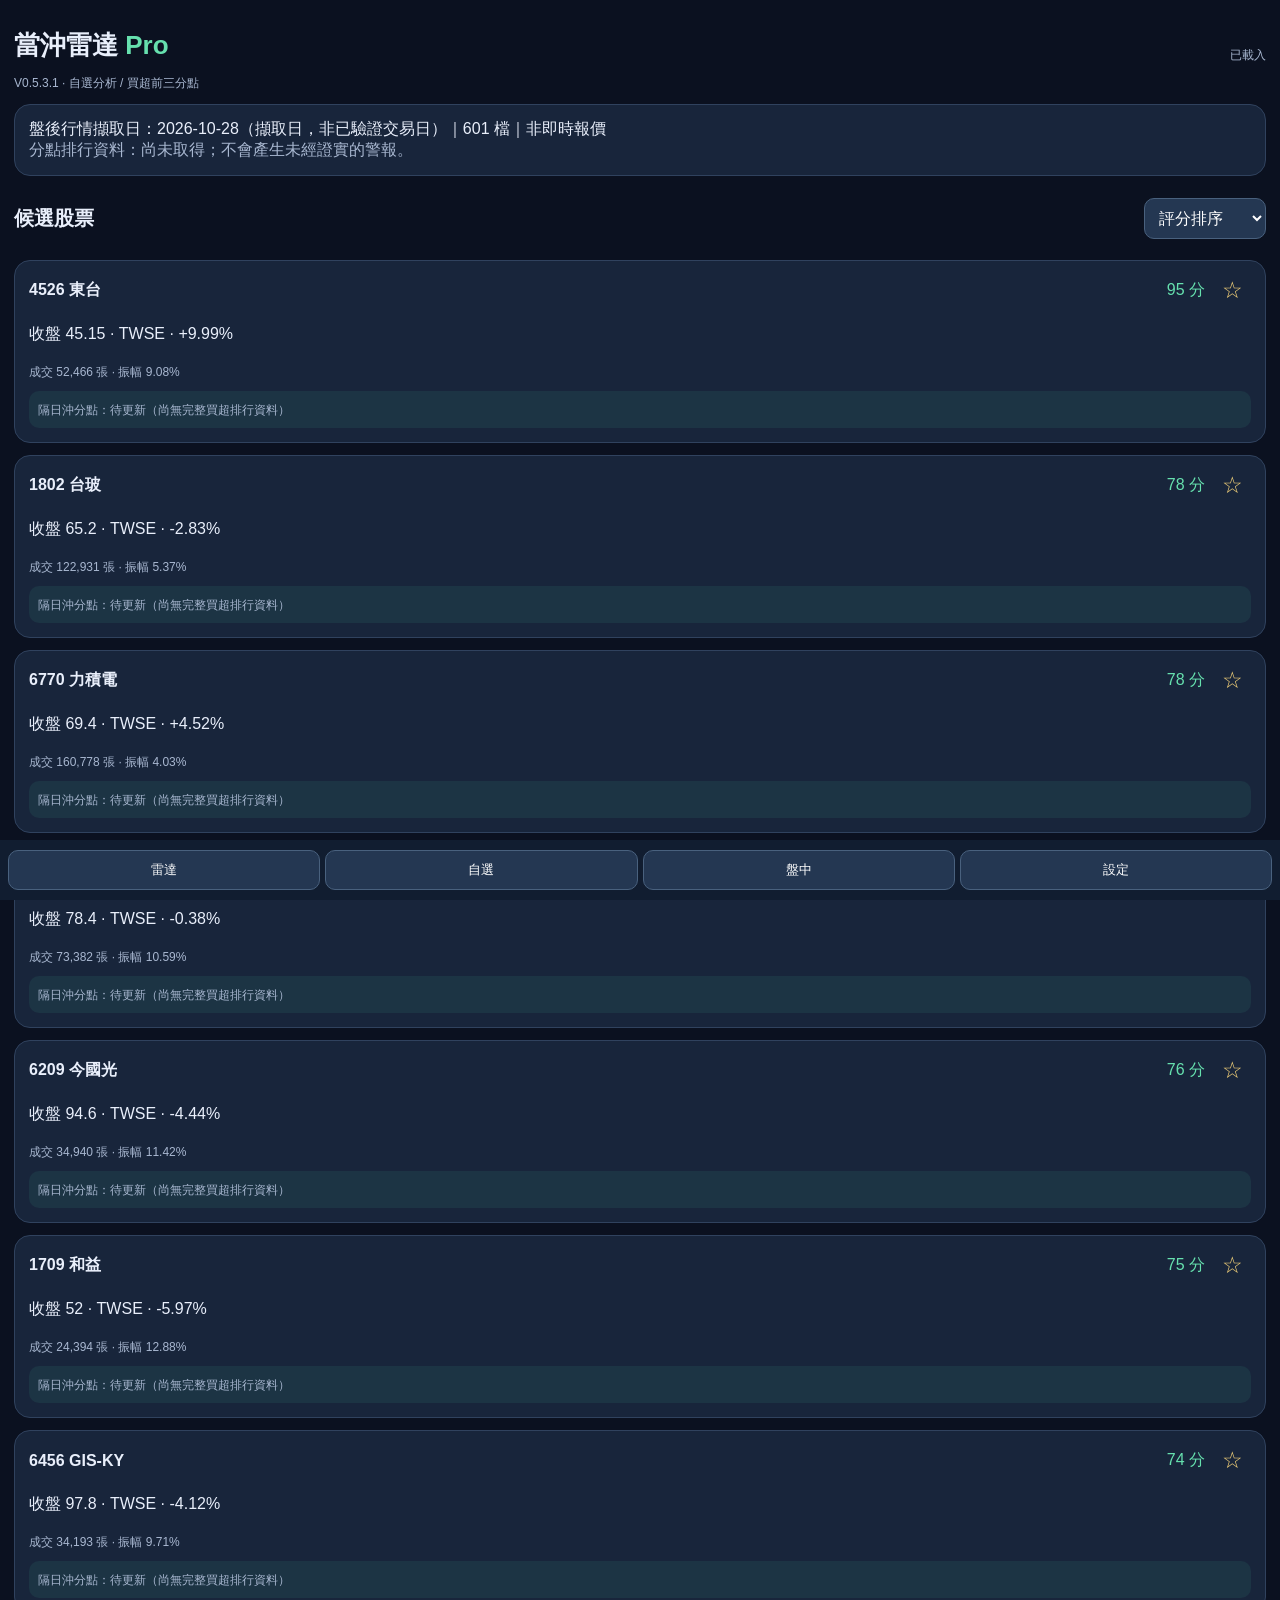
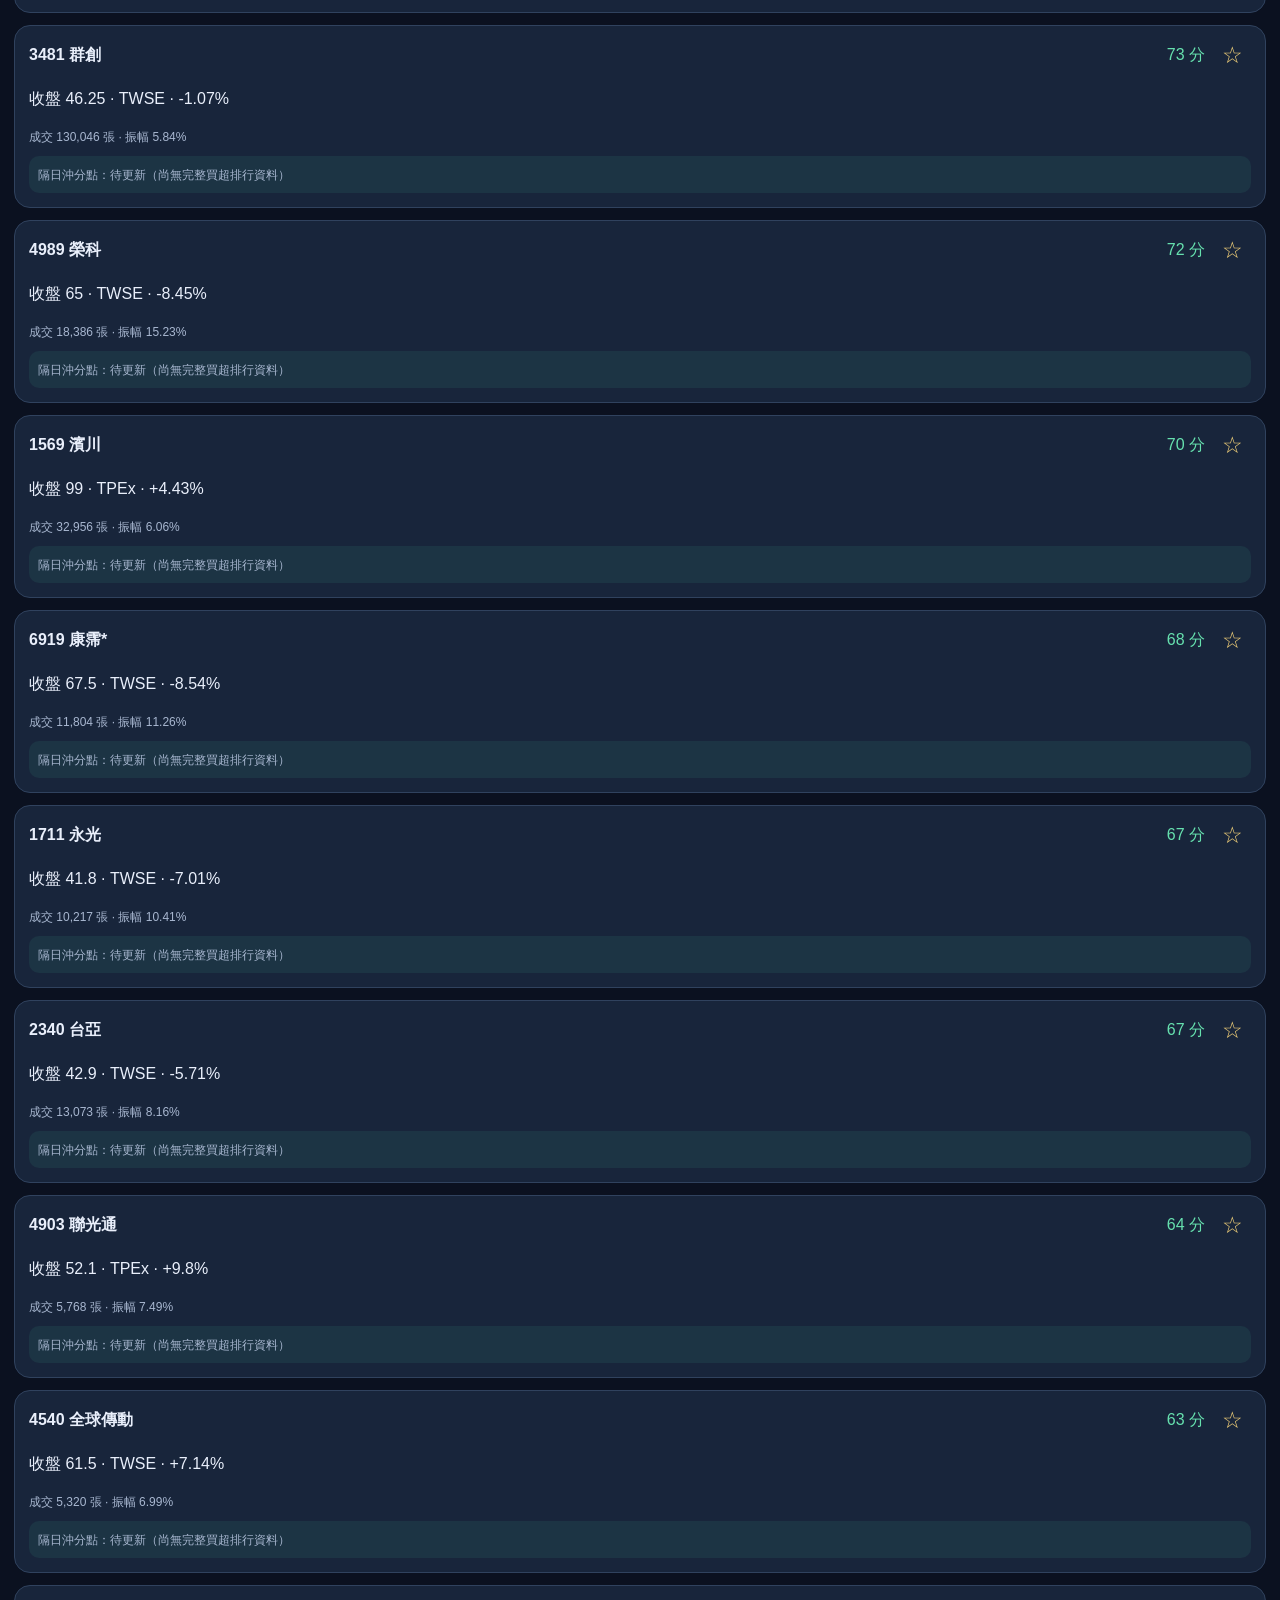
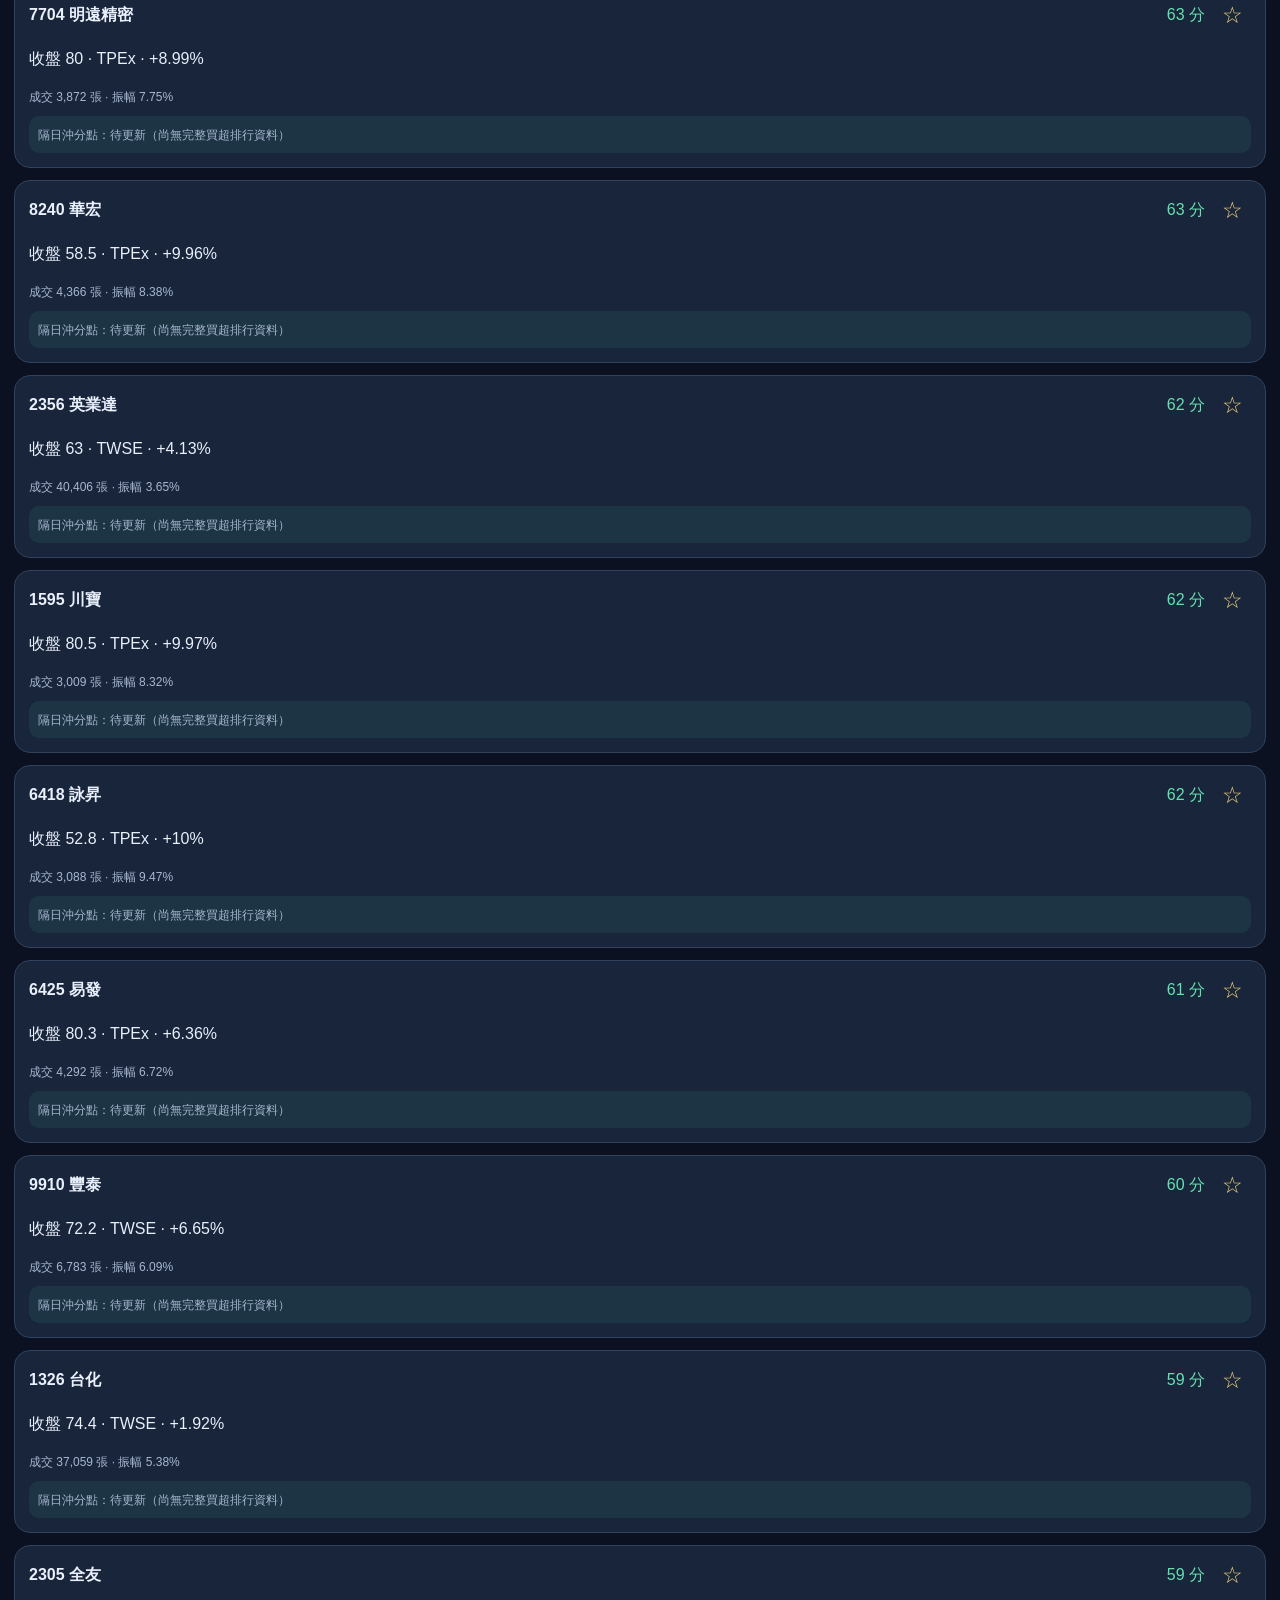
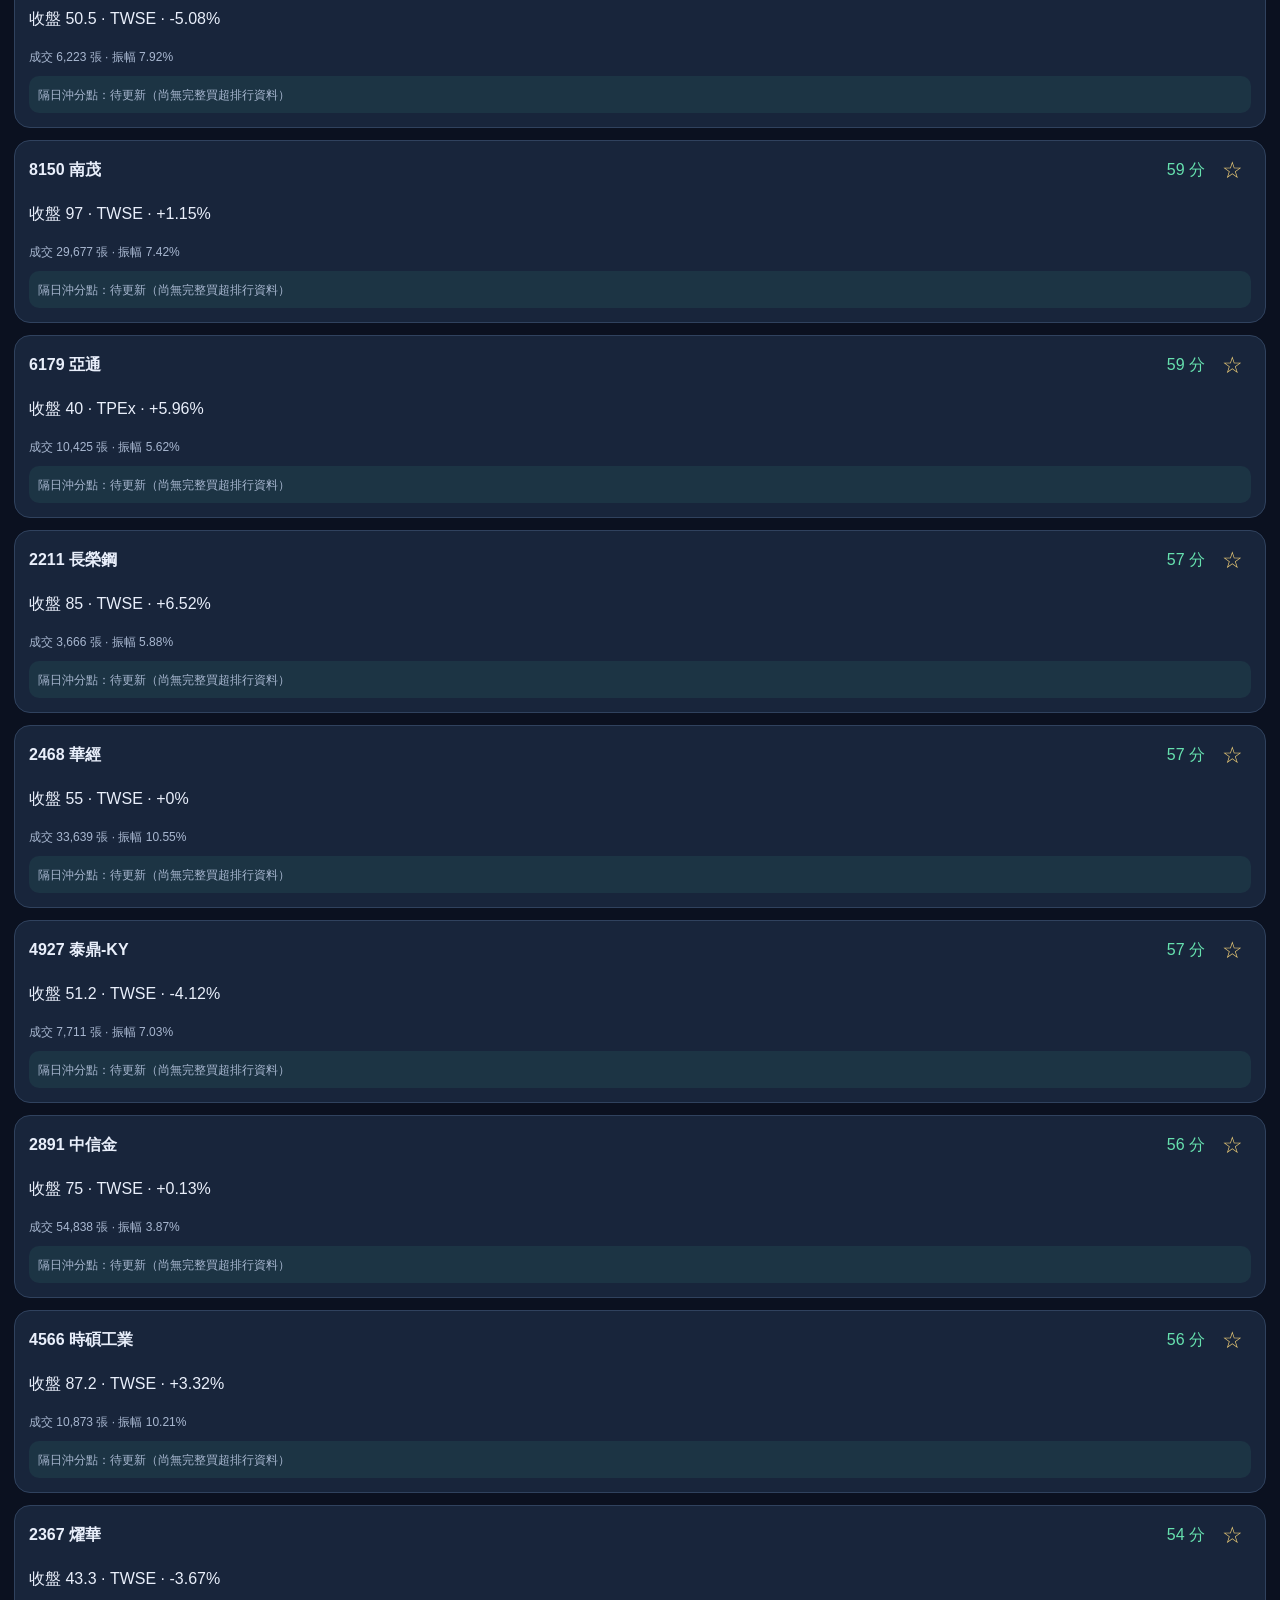
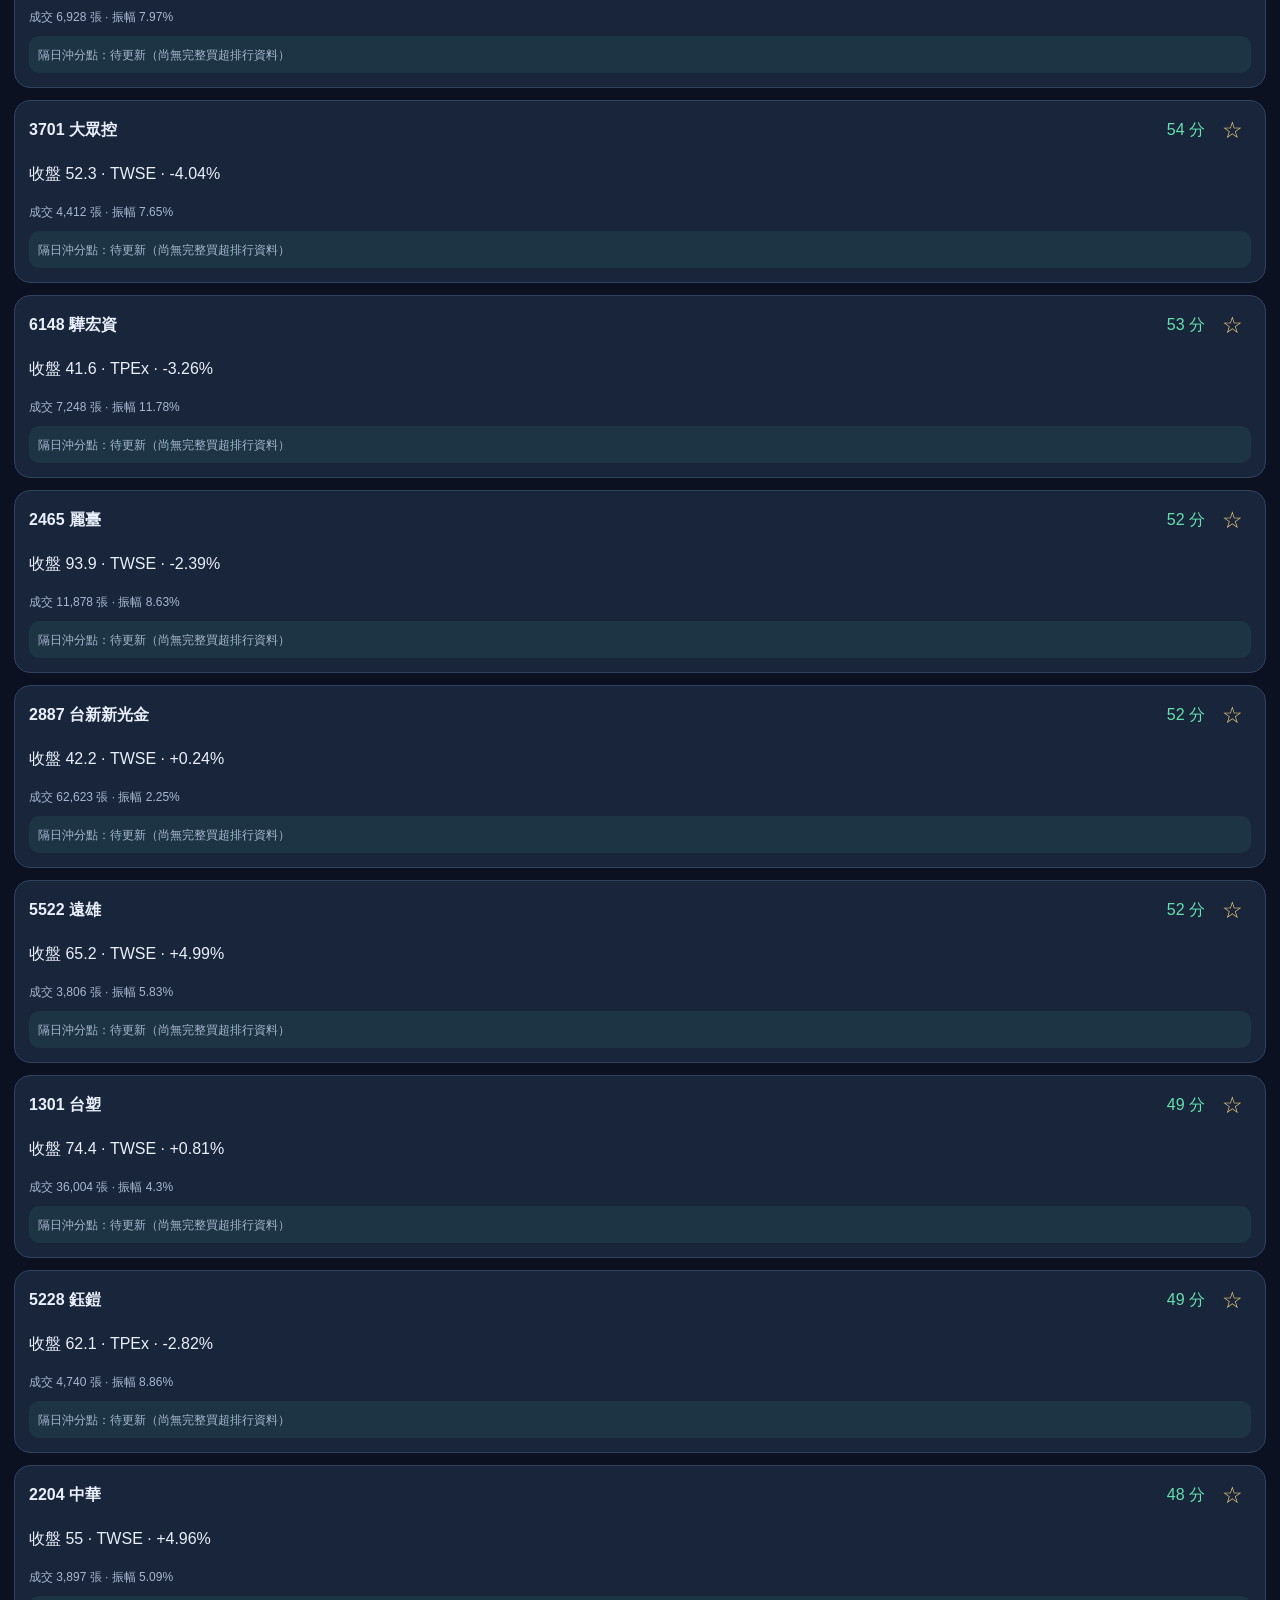
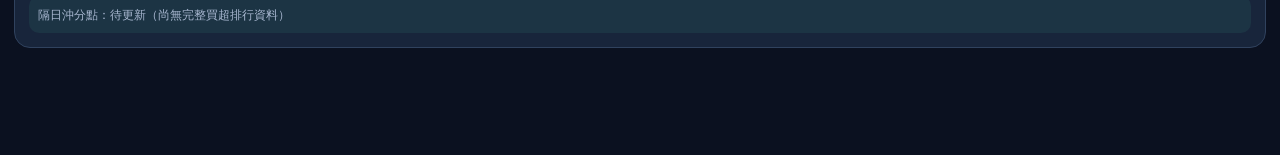
==== commit a3100ce5: "Add files via upload" ====
--- a/index.html
+++ b/index.html
@@ -1 +1 @@
-<!doctype html><html lang="zh-Hant"><head><meta charset="utf-8"><meta name="viewport" content="width=device-width,initial-scale=1,viewport-fit=cover"><title>當沖雷達 Pro V0.5.3</title><style>body{margin:0;background:#0b1120;color:#e9effb;font:16px -apple-system,sans-serif;padding:24px 16px 110px}.card{background:#18253b;border:1px solid #30425e;border-radius:18px;padding:17px;margin:12px 0}.row{display:flex;justify-content:space-between;gap:10px;align-items:center}.green{color:#67d8af}.muted,small{color:#9aa9c3}button,select,input{background:#243752;color:white;border:1px solid #49617e;border-radius:10px;padding:10px}input{max-width:100%}nav{position:fixed;bottom:0;left:0;right:0;display:flex;background:#111d30;padding:12px}nav button{flex:1}section[hidden]{display:none}.stock{cursor:pointer}</style></head><body><header class="row"><div><h1>當沖雷達 <span class="green">Pro</span></h1><small>V0.5.3 · 盤後篩選 / 個人盤中查詢</small></div><span id="status">載入中</span></header><div class="card"><div id="meta"></div><div id="error"></div></div><section id="radar"><div class="row"><h2>候選股票</h2><select id="sort"><option value="score">評分排序</option><option value="volume">成交量排序</option><option value="change">漲跌幅排序</option></select></div><div id="stocks"></div></section><section id="detail" hidden><button onclick="show('radar')">返回</button><div id="detailbody"></div></section><section id="live" hidden><h2>個人盤中報價</h2><div class="card"><p class="muted">需自備富果免費會員 API Key，最多 5 檔，每 60 秒更新（僅頁面可見時）。金鑰只在此頁記憶體使用，不會寫入 GitHub。Safari 可能受 API 跨網域限制。</p><p>API Key <input id="apikey" type="password" autocomplete="off"></p><p>股票代號 <input id="symbols" value="4526,1802,6770"></p><button id="fetchlive">查詢 / 啟動更新</button> <button id="stoplive">停止</button><p id="liveinfo"></p><div id="livequotes"></div></div></section><section id="settings" hidden><h2>篩選與風控</h2><div class="card"><p>最低成交量（張） <input id="minvol" type="number" value="3000"></p><p>每筆風險（元） <input id="risk" type="number" value="1000"></p><p><label><input id="exclude" type="checkbox" checked> 排除代碼 0 開頭的 ETF／基金類標的</label></p><button id="apply">套用</button></div></section><nav><button onclick="show('radar')">雷達</button><button onclick="show('live')">盤中</button><button onclick="show('settings')">設定</button><button onclick="location.href='./brokers.html'">分點</button></nav><script src="./app.js?v=0530" defer></script></body></html>+<!doctype html><html lang="zh-Hant"><head><meta charset="utf-8"><meta name="viewport" content="width=device-width,initial-scale=1,viewport-fit=cover"><meta name="theme-color" content="#0b1120"><link rel="manifest" href="./manifest.webmanifest"><title>當沖雷達 Pro V0.5.3.1</title><style>*{box-sizing:border-box}body{margin:0;background:#0b1120;color:#e9effb;font:16px -apple-system,BlinkMacSystemFont,sans-serif;padding:18px 14px 95px}h1{font-size:26px;margin:10px 0}h2{font-size:20px}.card{background:#18253b;border:1px solid #30425e;border-radius:16px;padding:14px;margin:12px 0}.row{display:flex;align-items:center;justify-content:space-between;gap:9px}.muted,small{color:#a8b7d0}small{font-size:12px}.green{color:#66e0ae}.red{color:#ff9797}.amber{color:#f5cb79}.pill{border:1px solid #6a5260;background:#4a2835;border-radius:9px;padding:5px 8px;font-size:12px}.tag{display:inline-block;border:1px solid #516780;border-radius:8px;padding:2px 6px;margin:2px;font-size:11px}button,input,select,textarea{font:inherit;background:#243752;color:white;border:1px solid #49617e;border-radius:10px;padding:10px}button{cursor:pointer}button:disabled{opacity:.5}input{max-width:100%}input[type=number]{width:110px}textarea{width:100%;min-height:105px}section[hidden]{display:none}nav{position:fixed;bottom:0;left:0;right:0;display:flex;gap:5px;background:#111d30;padding:10px 8px max(10px,env(safe-area-inset-bottom));z-index:10}nav button{flex:1;font-size:13px;padding:10px 4px}.stock{cursor:pointer}.star{font-size:23px;border:0;background:transparent;color:#f4d279;padding:2px 8px}.line{border-top:1px solid #30425e;margin:10px 0;padding-top:10px}.alert{background:#352532;border:1px solid #94536b;border-radius:10px;padding:9px;margin-top:10px}.info{background:#1c3444;border-radius:10px;padding:9px;margin-top:10px}p{line-height:1.5}.grid{display:grid;grid-template-columns:1fr 1fr;gap:9px}.metric{background:#111d30;border-radius:10px;padding:9px}.metric small{display:block}.metric b{display:block;margin-top:5px}.controls{display:flex;gap:8px;flex-wrap:wrap}.controls button{font-size:13px}</style></head><body><header class="row"><div><h1>當沖雷達 <span class="green">Pro</span></h1><small>V0.5.3.1 · 自選分析 / 買超前三分點</small></div><small id="status">載入中</small></header><div class="card"><div id="meta"></div><div id="error" class="red"></div><div id="broker-meta" class="muted"></div></div><section id="radar"><div class="row"><h2>候選股票</h2><select id="sort"><option value="score">評分排序</option><option value="volume">成交量排序</option><option value="change">漲跌幅排序</option></select></div><div id="stocks"></div></section><section id="watch" hidden><h2>★ 我的自選股</h2><div class="card"><div class="row"><input id="watchid" inputmode="numeric" placeholder="股票代號，例如 4526" style="width:70%"><button id="addwatch">加入</button></div><small>自選清單儲存於這台裝置的瀏覽器；支援原雷達清單以外的代號，但盤後資料可能沒有收錄。</small></div><div id="watchstocks"></div></section><section id="detail" hidden><button id="back">← 返回</button><div id="detailbody"></div></section><section id="live" hidden><h2>個人盤中報價</h2><div class="card"><p class="muted">自備富果 API Key，最多 5 檔，頁面可見時約每 60 秒更新。金鑰僅存本頁記憶體。</p><p>API Key <input id="apikey" type="password" autocomplete="off"></p><p>股票代號 <input id="symbols" value="4526,1802,6770"></p><div class="controls"><button id="fetchlive">查詢／啟動</button><button id="stoplive">停止</button></div><p id="liveinfo" class="muted"></p><div id="livequotes"></div></div></section><section id="settings" hidden><h2>篩選與風控</h2><div class="card"><p>最低成交量（張） <input id="minvol" type="number" value="3000"></p><p>每筆風險（元） <input id="risk" type="number" value="1000"></p><p><label><input id="exclude" type="checkbox" checked> 排除代碼 0 開頭標的</label></p><button id="apply">套用</button></div><div class="card"><h2>分點資料匯入（非日常必要操作）</h2><p class="muted">若未接通有授權的自動資料來源，首頁會顯示「待更新」，不會假造警報。可匯入合法取得的完整個股分點排行資料作驗證；每行：日期,股票代號,分點名稱,買進張數,賣出張數。單位為張。至少須包含該股票完整分點資料，才可確認真正前三名。</p><textarea id="csv" placeholder="日期,股票代號,分點名稱,買進張數,賣出張數"></textarea><div class="controls"><button id="import">匯入完整資料</button><button id="clearbroker">清除本機分點資料</button></div><p id="importinfo" class="muted"></p><details><summary>七組監控名單</summary><div id="groups"></div></details></div></section><nav><button data-page="radar">雷達</button><button data-page="watch">自選</button><button data-page="live">盤中</button><button data-page="settings">設定</button></nav><script src="./app.js?v=0531" defer></script></body></html>
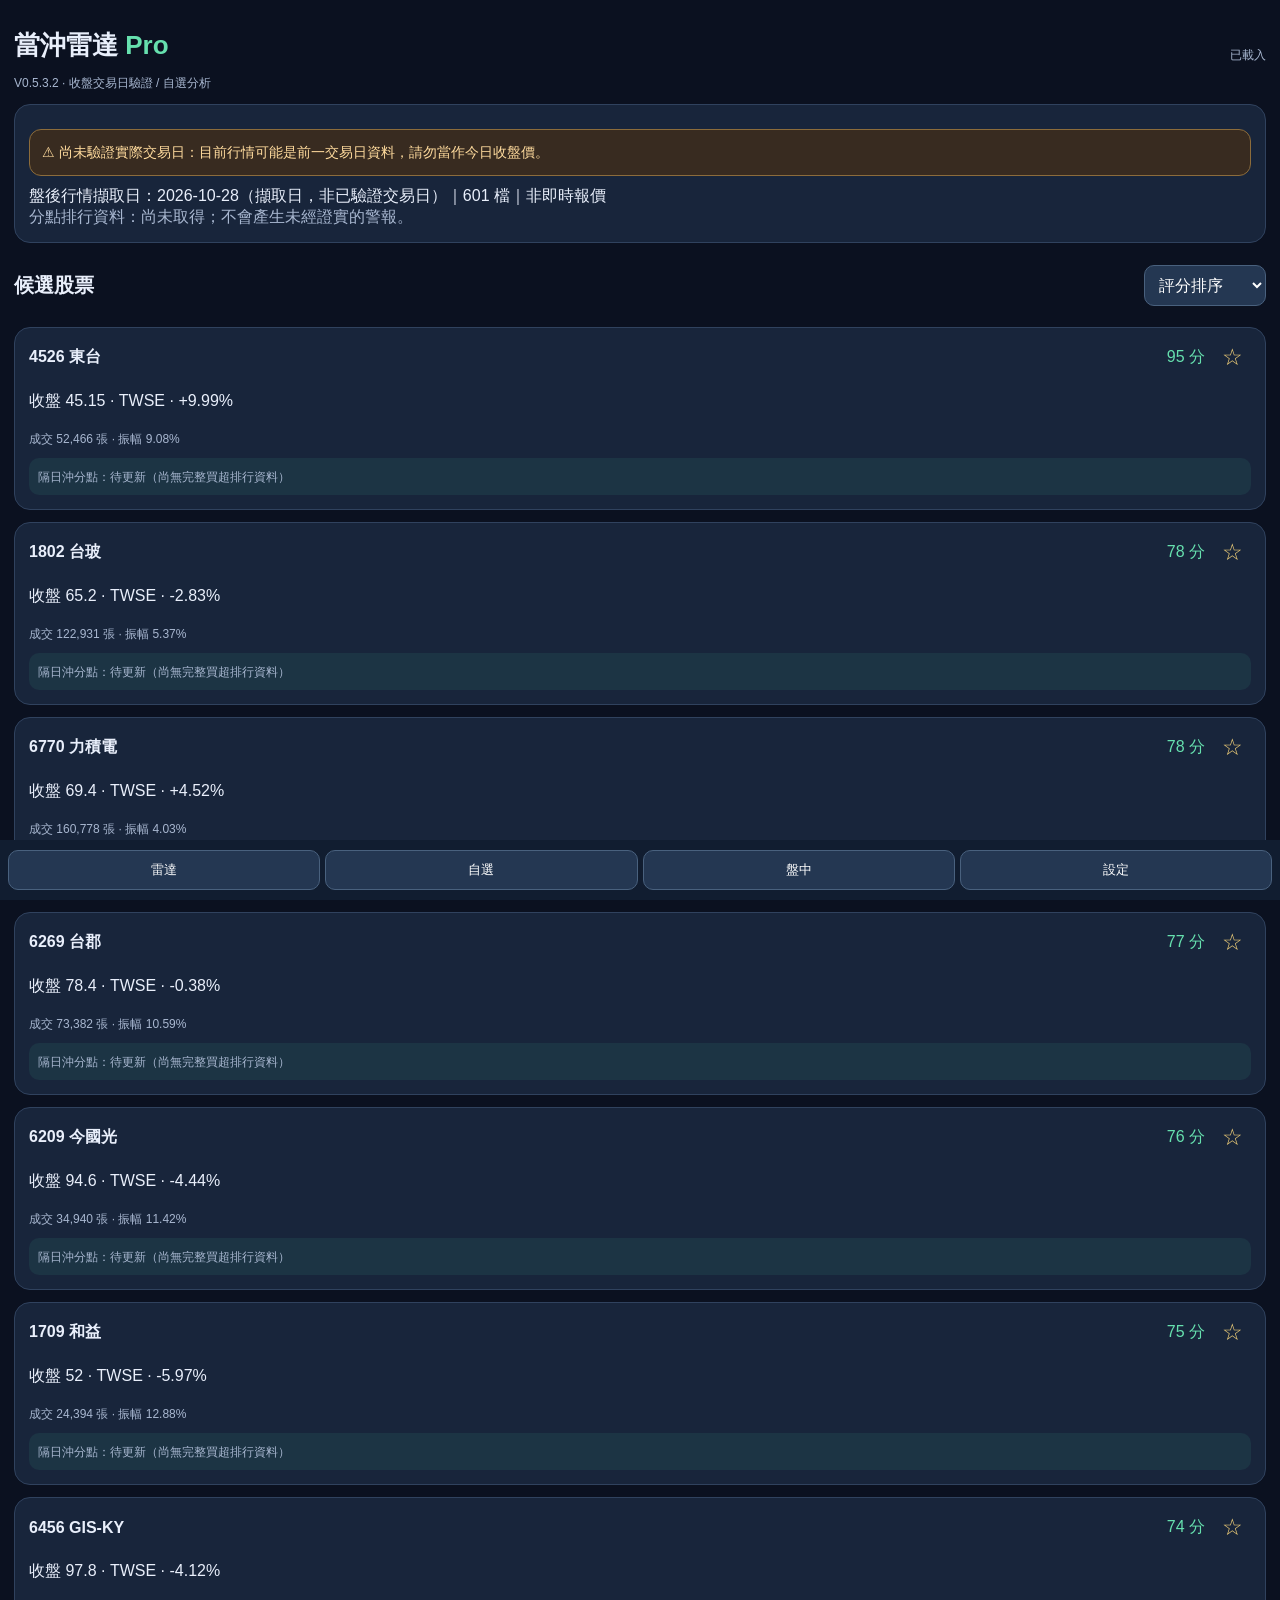
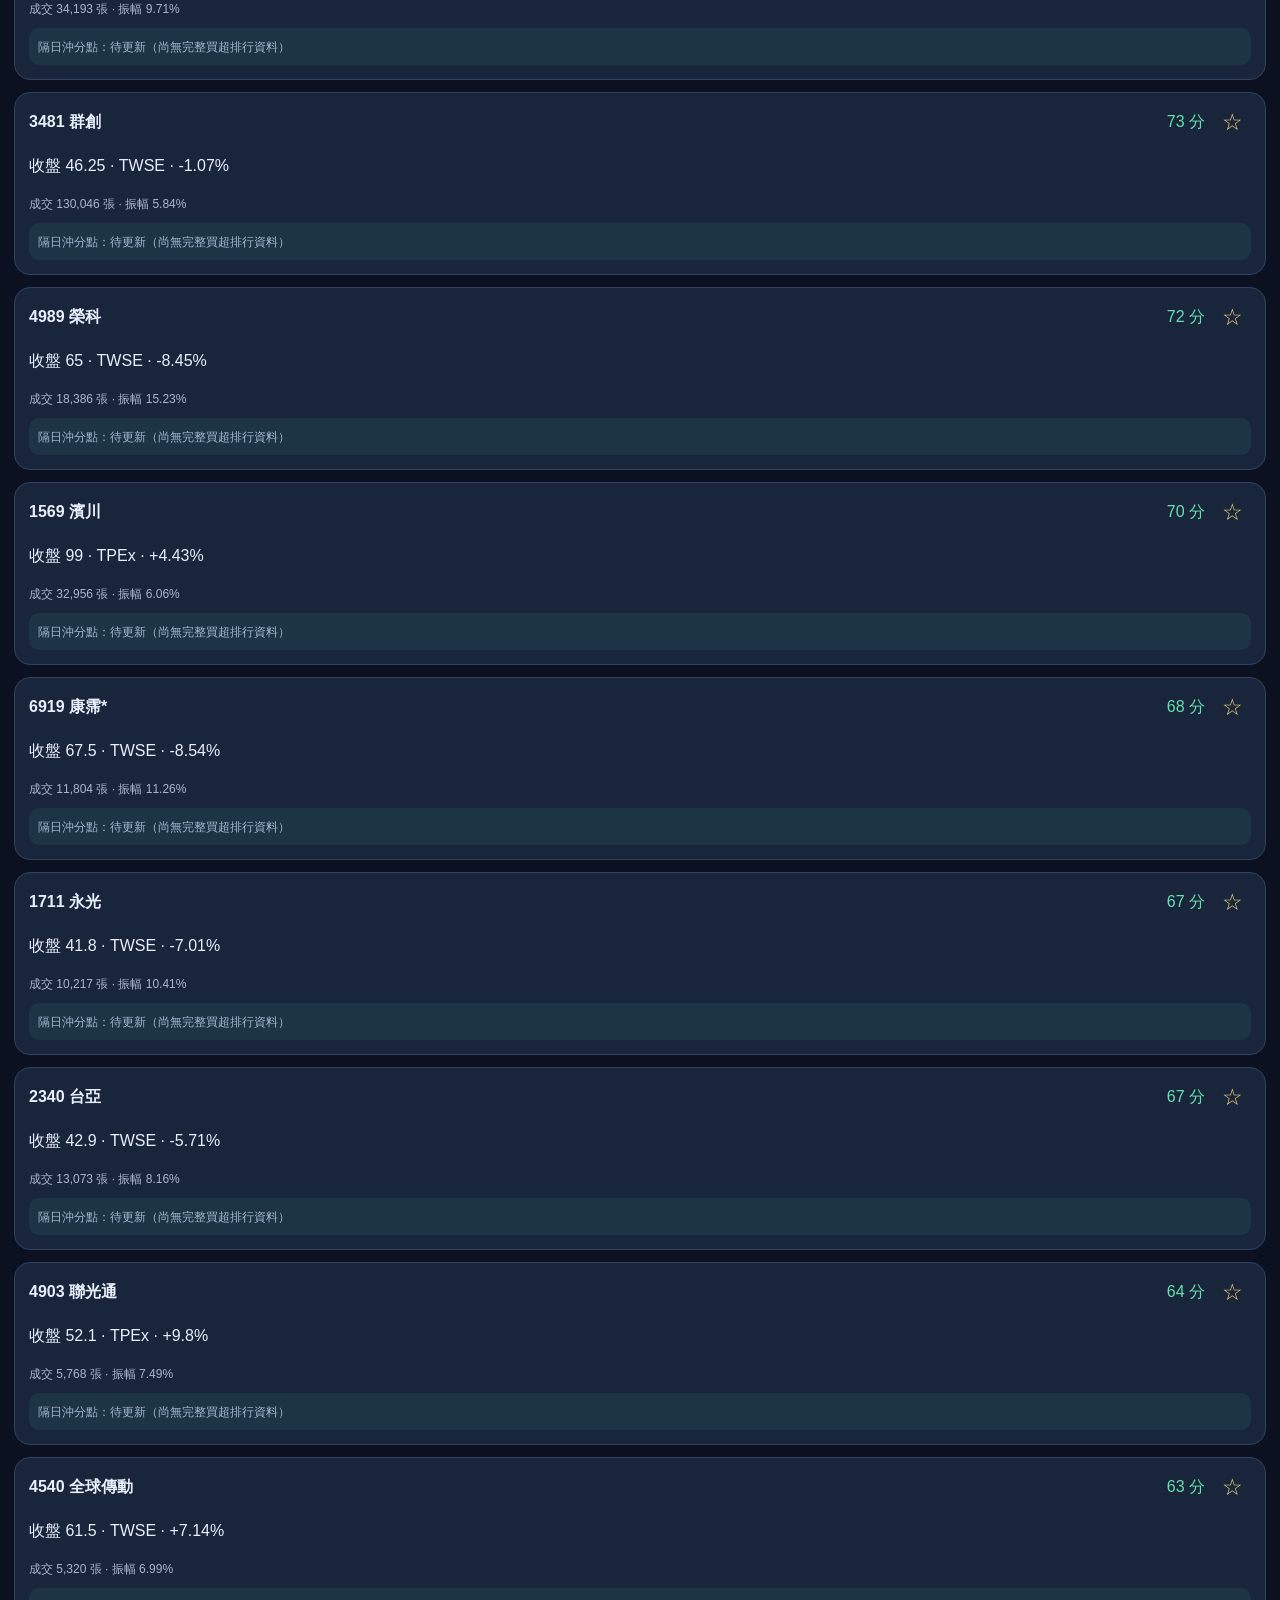
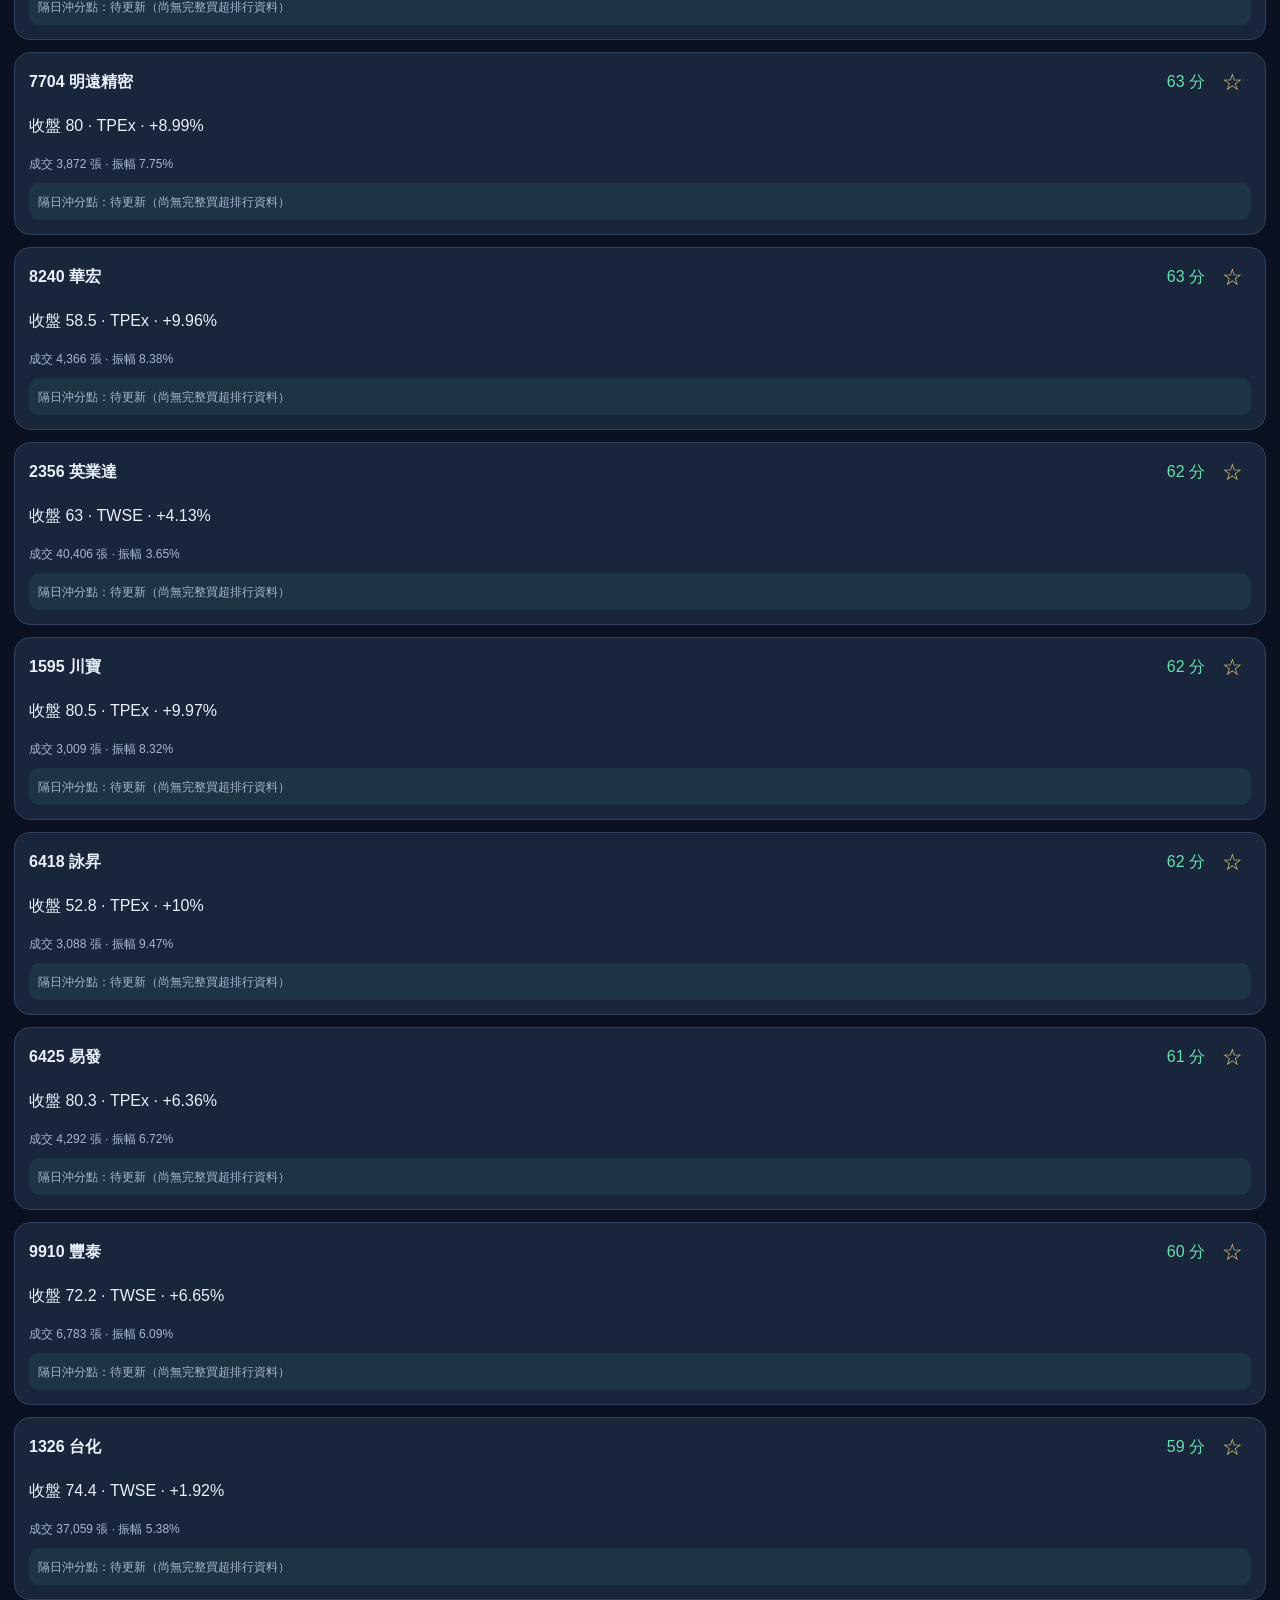
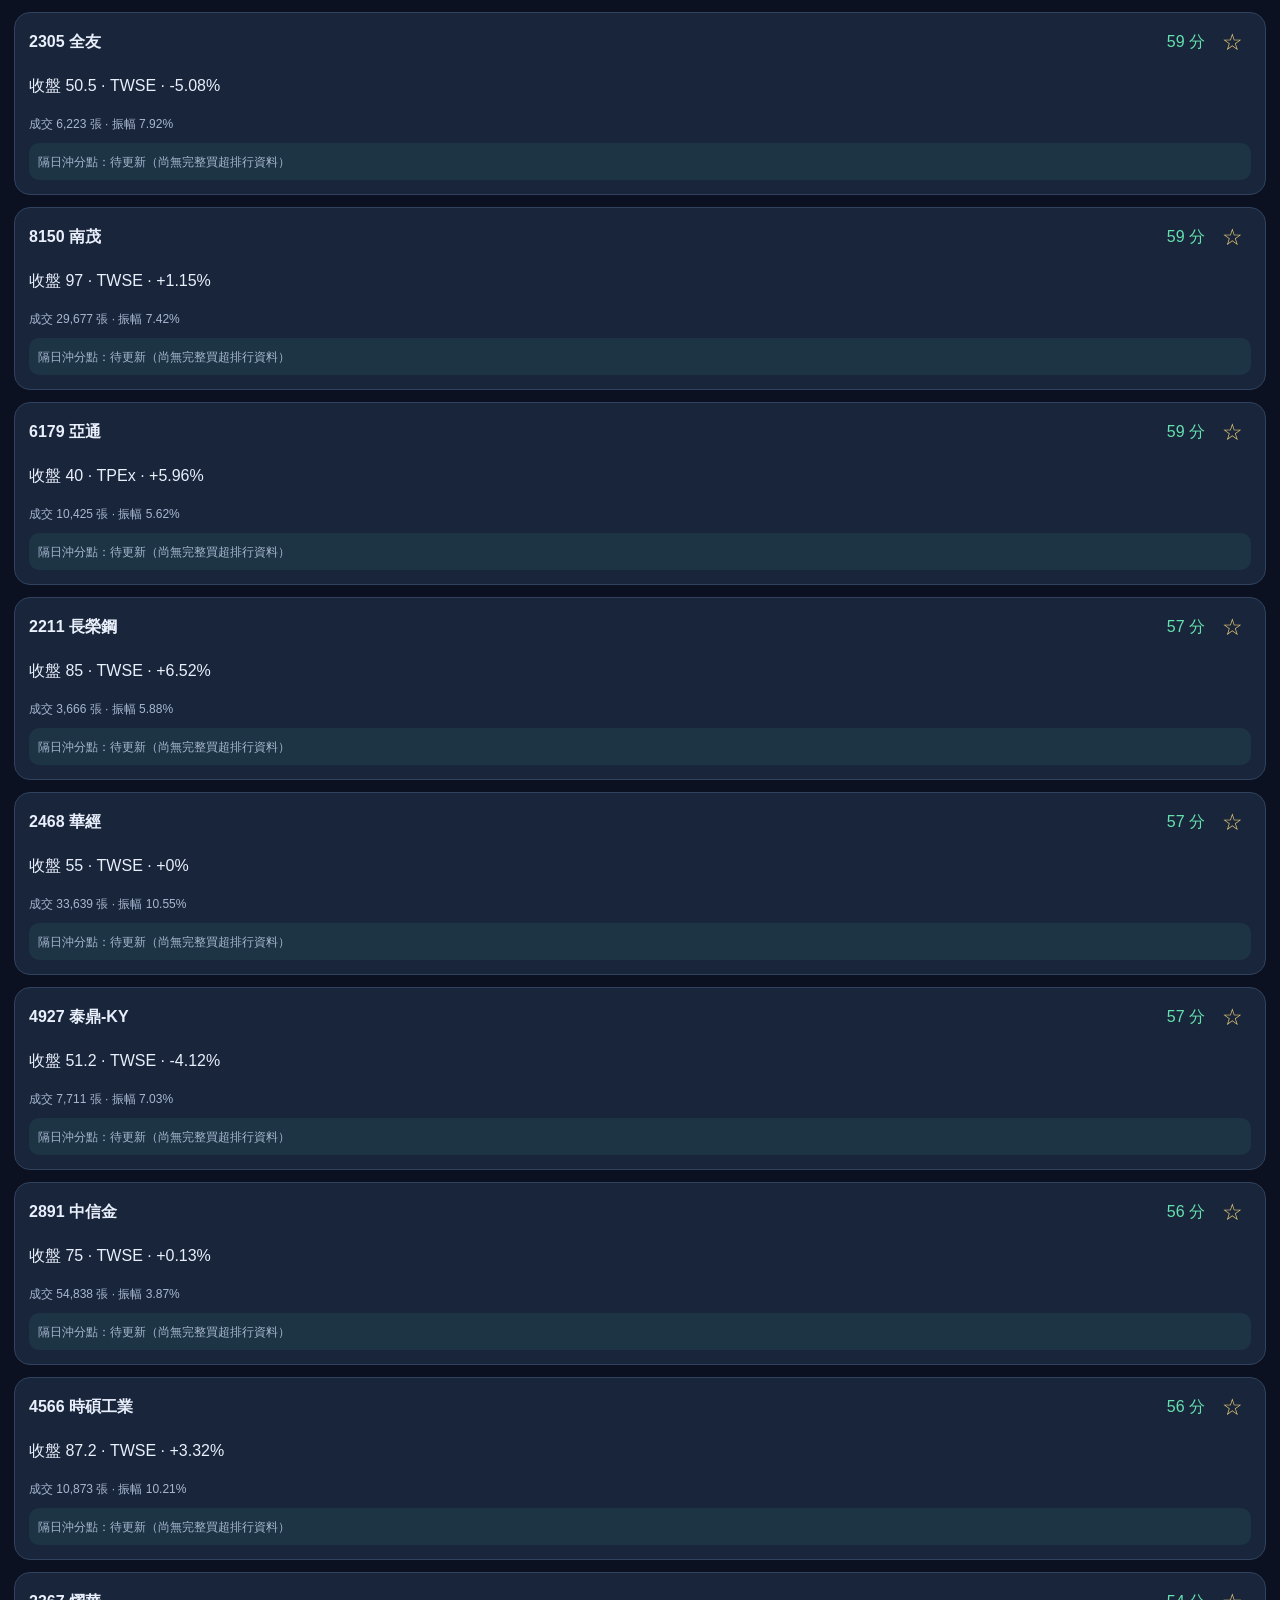
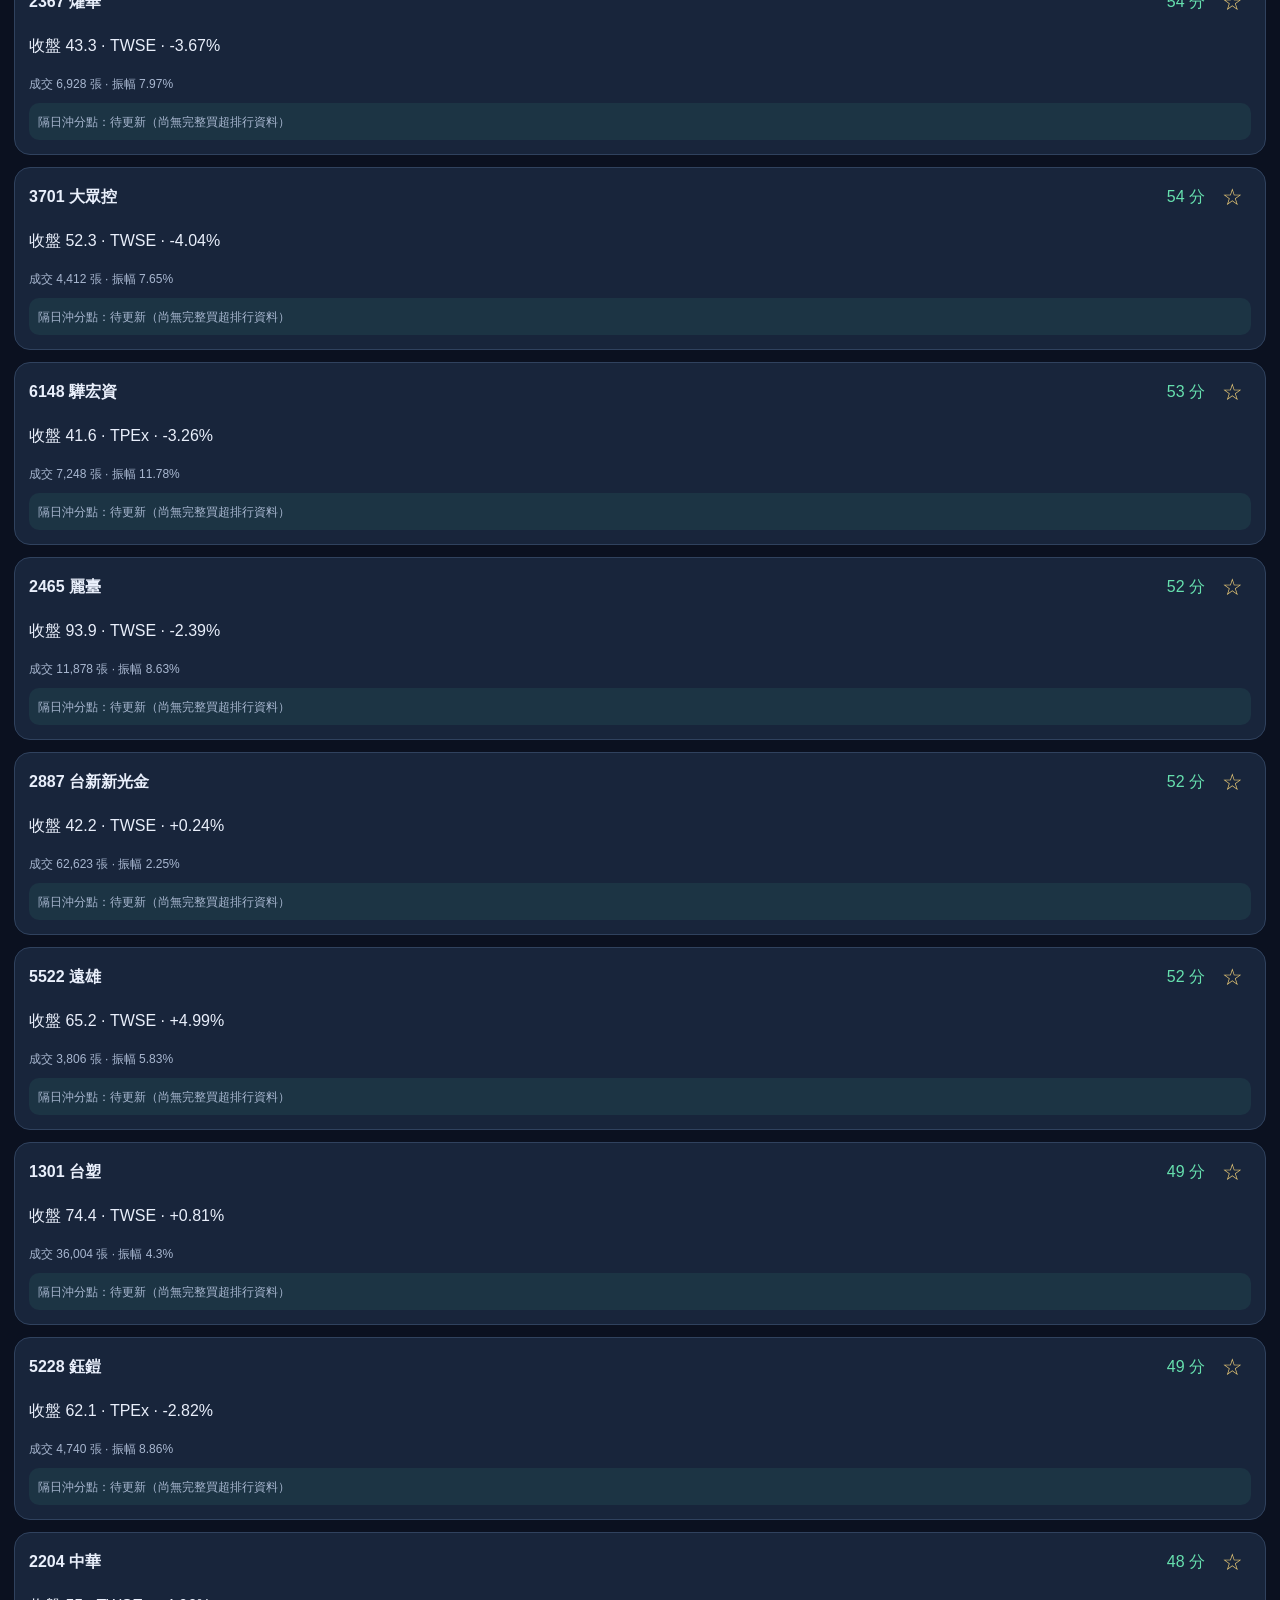
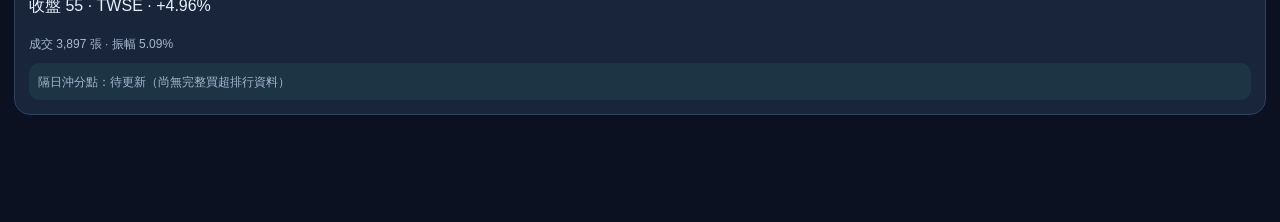
==== commit 747713a6: "Add files via upload" ====
--- a/index.html
+++ b/index.html
@@ -1 +1 @@
-<!doctype html><html lang="zh-Hant"><head><meta charset="utf-8"><meta name="viewport" content="width=device-width,initial-scale=1,viewport-fit=cover"><meta name="theme-color" content="#0b1120"><link rel="manifest" href="./manifest.webmanifest"><title>當沖雷達 Pro V0.5.3.1</title><style>*{box-sizing:border-box}body{margin:0;background:#0b1120;color:#e9effb;font:16px -apple-system,BlinkMacSystemFont,sans-serif;padding:18px 14px 95px}h1{font-size:26px;margin:10px 0}h2{font-size:20px}.card{background:#18253b;border:1px solid #30425e;border-radius:16px;padding:14px;margin:12px 0}.row{display:flex;align-items:center;justify-content:space-between;gap:9px}.muted,small{color:#a8b7d0}small{font-size:12px}.green{color:#66e0ae}.red{color:#ff9797}.amber{color:#f5cb79}.pill{border:1px solid #6a5260;background:#4a2835;border-radius:9px;padding:5px 8px;font-size:12px}.tag{display:inline-block;border:1px solid #516780;border-radius:8px;padding:2px 6px;margin:2px;font-size:11px}button,input,select,textarea{font:inherit;background:#243752;color:white;border:1px solid #49617e;border-radius:10px;padding:10px}button{cursor:pointer}button:disabled{opacity:.5}input{max-width:100%}input[type=number]{width:110px}textarea{width:100%;min-height:105px}section[hidden]{display:none}nav{position:fixed;bottom:0;left:0;right:0;display:flex;gap:5px;background:#111d30;padding:10px 8px max(10px,env(safe-area-inset-bottom));z-index:10}nav button{flex:1;font-size:13px;padding:10px 4px}.stock{cursor:pointer}.star{font-size:23px;border:0;background:transparent;color:#f4d279;padding:2px 8px}.line{border-top:1px solid #30425e;margin:10px 0;padding-top:10px}.alert{background:#352532;border:1px solid #94536b;border-radius:10px;padding:9px;margin-top:10px}.info{background:#1c3444;border-radius:10px;padding:9px;margin-top:10px}p{line-height:1.5}.grid{display:grid;grid-template-columns:1fr 1fr;gap:9px}.metric{background:#111d30;border-radius:10px;padding:9px}.metric small{display:block}.metric b{display:block;margin-top:5px}.controls{display:flex;gap:8px;flex-wrap:wrap}.controls button{font-size:13px}</style></head><body><header class="row"><div><h1>當沖雷達 <span class="green">Pro</span></h1><small>V0.5.3.1 · 自選分析 / 買超前三分點</small></div><small id="status">載入中</small></header><div class="card"><div id="meta"></div><div id="error" class="red"></div><div id="broker-meta" class="muted"></div></div><section id="radar"><div class="row"><h2>候選股票</h2><select id="sort"><option value="score">評分排序</option><option value="volume">成交量排序</option><option value="change">漲跌幅排序</option></select></div><div id="stocks"></div></section><section id="watch" hidden><h2>★ 我的自選股</h2><div class="card"><div class="row"><input id="watchid" inputmode="numeric" placeholder="股票代號，例如 4526" style="width:70%"><button id="addwatch">加入</button></div><small>自選清單儲存於這台裝置的瀏覽器；支援原雷達清單以外的代號，但盤後資料可能沒有收錄。</small></div><div id="watchstocks"></div></section><section id="detail" hidden><button id="back">← 返回</button><div id="detailbody"></div></section><section id="live" hidden><h2>個人盤中報價</h2><div class="card"><p class="muted">自備富果 API Key，最多 5 檔，頁面可見時約每 60 秒更新。金鑰僅存本頁記憶體。</p><p>API Key <input id="apikey" type="password" autocomplete="off"></p><p>股票代號 <input id="symbols" value="4526,1802,6770"></p><div class="controls"><button id="fetchlive">查詢／啟動</button><button id="stoplive">停止</button></div><p id="liveinfo" class="muted"></p><div id="livequotes"></div></div></section><section id="settings" hidden><h2>篩選與風控</h2><div class="card"><p>最低成交量（張） <input id="minvol" type="number" value="3000"></p><p>每筆風險（元） <input id="risk" type="number" value="1000"></p><p><label><input id="exclude" type="checkbox" checked> 排除代碼 0 開頭標的</label></p><button id="apply">套用</button></div><div class="card"><h2>分點資料匯入（非日常必要操作）</h2><p class="muted">若未接通有授權的自動資料來源，首頁會顯示「待更新」，不會假造警報。可匯入合法取得的完整個股分點排行資料作驗證；每行：日期,股票代號,分點名稱,買進張數,賣出張數。單位為張。至少須包含該股票完整分點資料，才可確認真正前三名。</p><textarea id="csv" placeholder="日期,股票代號,分點名稱,買進張數,賣出張數"></textarea><div class="controls"><button id="import">匯入完整資料</button><button id="clearbroker">清除本機分點資料</button></div><p id="importinfo" class="muted"></p><details><summary>七組監控名單</summary><div id="groups"></div></details></div></section><nav><button data-page="radar">雷達</button><button data-page="watch">自選</button><button data-page="live">盤中</button><button data-page="settings">設定</button></nav><script src="./app.js?v=0531" defer></script></body></html>+<!doctype html><html lang="zh-Hant"><head><meta charset="utf-8"><meta name="viewport" content="width=device-width,initial-scale=1,viewport-fit=cover"><meta name="theme-color" content="#0b1120"><link rel="manifest" href="./manifest.webmanifest"><title>當沖雷達 Pro V0.5.3.2</title><style>*{box-sizing:border-box}body{margin:0;background:#0b1120;color:#e9effb;font:16px -apple-system,BlinkMacSystemFont,sans-serif;padding:18px 14px 95px}h1{font-size:26px;margin:10px 0}h2{font-size:20px}.card{background:#18253b;border:1px solid #30425e;border-radius:16px;padding:14px;margin:12px 0}.row{display:flex;align-items:center;justify-content:space-between;gap:9px}.muted,small{color:#a8b7d0}small{font-size:12px}.green{color:#66e0ae}.red{color:#ff9797}.amber{color:#f5cb79}.pill{border:1px solid #6a5260;background:#4a2835;border-radius:9px;padding:5px 8px;font-size:12px}.tag{display:inline-block;border:1px solid #516780;border-radius:8px;padding:2px 6px;margin:2px;font-size:11px}button,input,select,textarea{font:inherit;background:#243752;color:white;border:1px solid #49617e;border-radius:10px;padding:10px}button{cursor:pointer}button:disabled{opacity:.5}input{max-width:100%}input[type=number]{width:110px}textarea{width:100%;min-height:105px}section[hidden]{display:none}nav{position:fixed;bottom:0;left:0;right:0;display:flex;gap:5px;background:#111d30;padding:10px 8px max(10px,env(safe-area-inset-bottom));z-index:10}nav button{flex:1;font-size:13px;padding:10px 4px}.stock{cursor:pointer}.star{font-size:23px;border:0;background:transparent;color:#f4d279;padding:2px 8px}.line{border-top:1px solid #30425e;margin:10px 0;padding-top:10px}.alert{background:#352532;border:1px solid #94536b;border-radius:10px;padding:9px;margin-top:10px}.info{background:#1c3444;border-radius:10px;padding:9px;margin-top:10px}p{line-height:1.5}.grid{display:grid;grid-template-columns:1fr 1fr;gap:9px}.metric{background:#111d30;border-radius:10px;padding:9px}.metric small{display:block}.metric b{display:block;margin-top:5px}.controls{display:flex;gap:8px;flex-wrap:wrap}.controls button{font-size:13px}</style></head><body><header class="row"><div><h1>當沖雷達 <span class="green">Pro</span></h1><small>V0.5.3.2 · 收盤交易日驗證 / 自選分析</small></div><small id="status">載入中</small></header><div class="card"><div id="meta"></div><div id="error" class="red"></div><div id="broker-meta" class="muted"></div></div><section id="radar"><div class="row"><h2>候選股票</h2><select id="sort"><option value="score">評分排序</option><option value="volume">成交量排序</option><option value="change">漲跌幅排序</option></select></div><div id="stocks"></div></section><section id="watch" hidden><h2>★ 我的自選股</h2><div class="card"><div class="row"><input id="watchid" inputmode="numeric" placeholder="股票代號，例如 4526" style="width:70%"><button id="addwatch">加入</button></div><small>自選清單儲存於這台裝置的瀏覽器；支援原雷達清單以外的代號，但盤後資料可能沒有收錄。</small></div><div id="watchstocks"></div></section><section id="detail" hidden><button id="back">← 返回</button><div id="detailbody"></div></section><section id="live" hidden><h2>個人盤中報價</h2><div class="card"><p class="muted">自備富果 API Key，最多 5 檔，頁面可見時約每 60 秒更新。金鑰僅存本頁記憶體。</p><p>API Key <input id="apikey" type="password" autocomplete="off"></p><p>股票代號 <input id="symbols" value="4526,1802,6770"></p><div class="controls"><button id="fetchlive">查詢／啟動</button><button id="stoplive">停止</button></div><p id="liveinfo" class="muted"></p><div id="livequotes"></div></div></section><section id="settings" hidden><h2>篩選與風控</h2><div class="card"><p>最低成交量（張） <input id="minvol" type="number" value="3000"></p><p>每筆風險（元） <input id="risk" type="number" value="1000"></p><p><label><input id="exclude" type="checkbox" checked> 排除代碼 0 開頭標的</label></p><button id="apply">套用</button></div><div class="card"><h2>分點資料匯入（非日常必要操作）</h2><p class="muted">尚未接通授權自動資料來源時，首頁會顯示待更新。匯入資料格式：日期,股票代號,分點名稱,買進張數,賣出張數。</p><textarea id="csv" placeholder="日期,股票代號,分點名稱,買進張數,賣出張數"></textarea><div class="controls"><button id="import">匯入完整資料</button><button id="clearbroker">清除本機分點資料</button></div><p id="importinfo" class="muted"></p><details><summary>七組監控名單</summary><div id="groups"></div></details></div></section><nav><button data-page="radar">雷達</button><button data-page="watch">自選</button><button data-page="live">盤中</button><button data-page="settings">設定</button></nav><script src="./app.js?v=0531" defer></script><script src="./freshness.js?v=0532" defer></script></body></html>
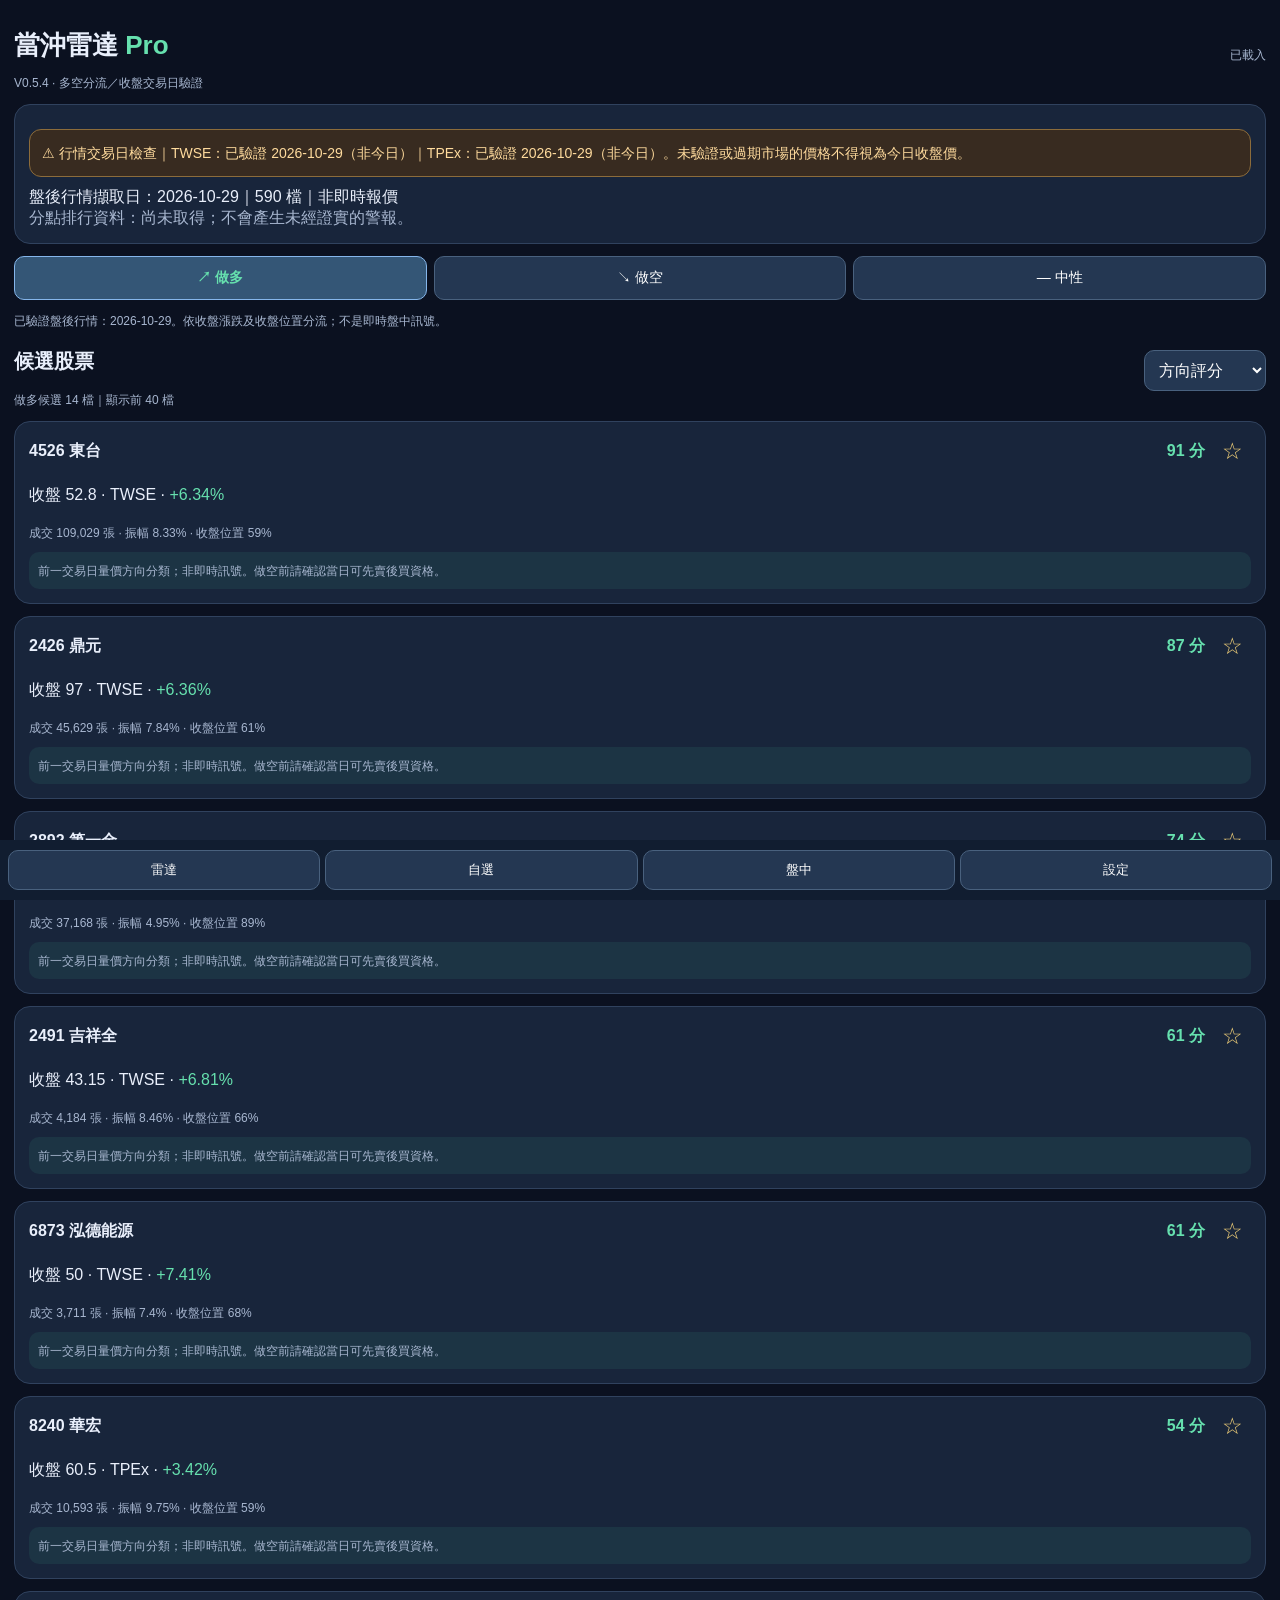
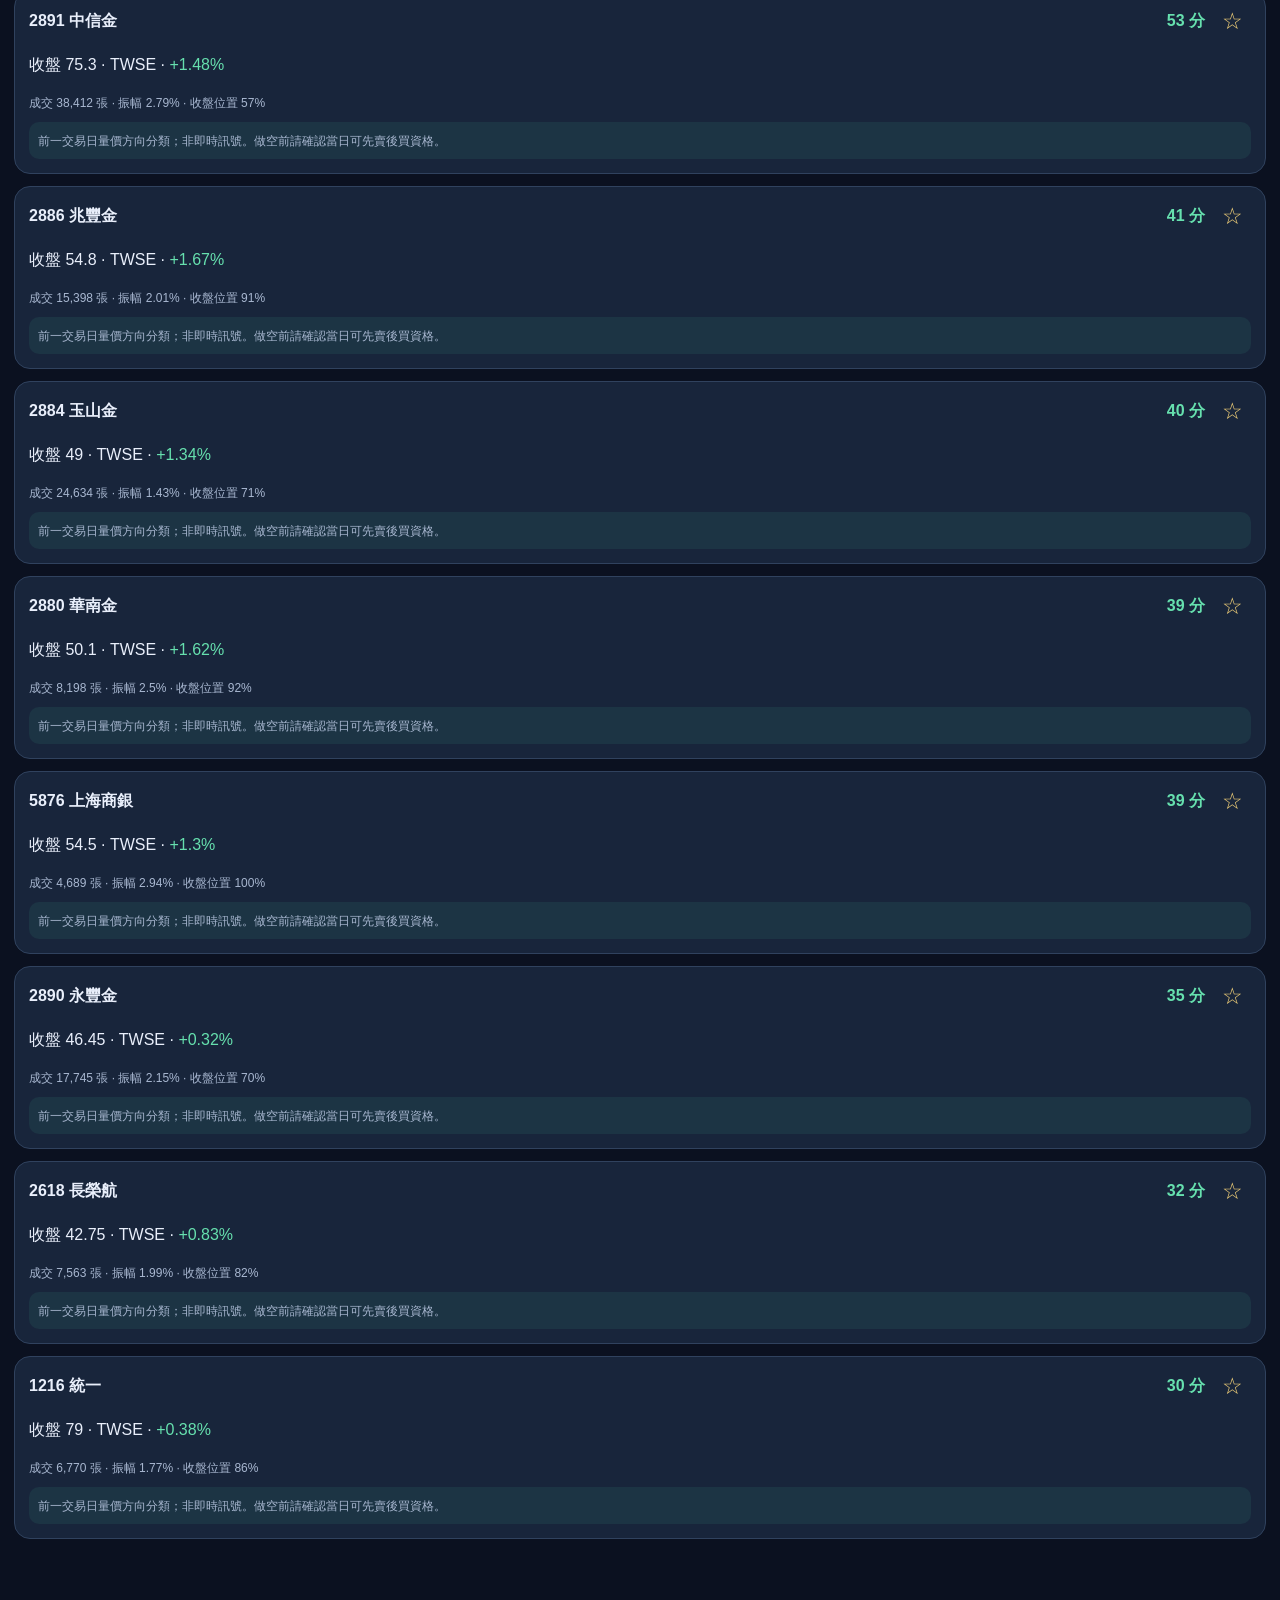
==== commit a6877d1b: "Add files via upload" ====
--- a/index.html
+++ b/index.html
@@ -1 +1 @@
-<!doctype html><html lang="zh-Hant"><head><meta charset="utf-8"><meta name="viewport" content="width=device-width,initial-scale=1,viewport-fit=cover"><meta name="theme-color" content="#0b1120"><link rel="manifest" href="./manifest.webmanifest"><title>當沖雷達 Pro V0.5.3.2</title><style>*{box-sizing:border-box}body{margin:0;background:#0b1120;color:#e9effb;font:16px -apple-system,BlinkMacSystemFont,sans-serif;padding:18px 14px 95px}h1{font-size:26px;margin:10px 0}h2{font-size:20px}.card{background:#18253b;border:1px solid #30425e;border-radius:16px;padding:14px;margin:12px 0}.row{display:flex;align-items:center;justify-content:space-between;gap:9px}.muted,small{color:#a8b7d0}small{font-size:12px}.green{color:#66e0ae}.red{color:#ff9797}.amber{color:#f5cb79}.pill{border:1px solid #6a5260;background:#4a2835;border-radius:9px;padding:5px 8px;font-size:12px}.tag{display:inline-block;border:1px solid #516780;border-radius:8px;padding:2px 6px;margin:2px;font-size:11px}button,input,select,textarea{font:inherit;background:#243752;color:white;border:1px solid #49617e;border-radius:10px;padding:10px}button{cursor:pointer}button:disabled{opacity:.5}input{max-width:100%}input[type=number]{width:110px}textarea{width:100%;min-height:105px}section[hidden]{display:none}nav{position:fixed;bottom:0;left:0;right:0;display:flex;gap:5px;background:#111d30;padding:10px 8px max(10px,env(safe-area-inset-bottom));z-index:10}nav button{flex:1;font-size:13px;padding:10px 4px}.stock{cursor:pointer}.star{font-size:23px;border:0;background:transparent;color:#f4d279;padding:2px 8px}.line{border-top:1px solid #30425e;margin:10px 0;padding-top:10px}.alert{background:#352532;border:1px solid #94536b;border-radius:10px;padding:9px;margin-top:10px}.info{background:#1c3444;border-radius:10px;padding:9px;margin-top:10px}p{line-height:1.5}.grid{display:grid;grid-template-columns:1fr 1fr;gap:9px}.metric{background:#111d30;border-radius:10px;padding:9px}.metric small{display:block}.metric b{display:block;margin-top:5px}.controls{display:flex;gap:8px;flex-wrap:wrap}.controls button{font-size:13px}</style></head><body><header class="row"><div><h1>當沖雷達 <span class="green">Pro</span></h1><small>V0.5.3.2 · 收盤交易日驗證 / 自選分析</small></div><small id="status">載入中</small></header><div class="card"><div id="meta"></div><div id="error" class="red"></div><div id="broker-meta" class="muted"></div></div><section id="radar"><div class="row"><h2>候選股票</h2><select id="sort"><option value="score">評分排序</option><option value="volume">成交量排序</option><option value="change">漲跌幅排序</option></select></div><div id="stocks"></div></section><section id="watch" hidden><h2>★ 我的自選股</h2><div class="card"><div class="row"><input id="watchid" inputmode="numeric" placeholder="股票代號，例如 4526" style="width:70%"><button id="addwatch">加入</button></div><small>自選清單儲存於這台裝置的瀏覽器；支援原雷達清單以外的代號，但盤後資料可能沒有收錄。</small></div><div id="watchstocks"></div></section><section id="detail" hidden><button id="back">← 返回</button><div id="detailbody"></div></section><section id="live" hidden><h2>個人盤中報價</h2><div class="card"><p class="muted">自備富果 API Key，最多 5 檔，頁面可見時約每 60 秒更新。金鑰僅存本頁記憶體。</p><p>API Key <input id="apikey" type="password" autocomplete="off"></p><p>股票代號 <input id="symbols" value="4526,1802,6770"></p><div class="controls"><button id="fetchlive">查詢／啟動</button><button id="stoplive">停止</button></div><p id="liveinfo" class="muted"></p><div id="livequotes"></div></div></section><section id="settings" hidden><h2>篩選與風控</h2><div class="card"><p>最低成交量（張） <input id="minvol" type="number" value="3000"></p><p>每筆風險（元） <input id="risk" type="number" value="1000"></p><p><label><input id="exclude" type="checkbox" checked> 排除代碼 0 開頭標的</label></p><button id="apply">套用</button></div><div class="card"><h2>分點資料匯入（非日常必要操作）</h2><p class="muted">尚未接通授權自動資料來源時，首頁會顯示待更新。匯入資料格式：日期,股票代號,分點名稱,買進張數,賣出張數。</p><textarea id="csv" placeholder="日期,股票代號,分點名稱,買進張數,賣出張數"></textarea><div class="controls"><button id="import">匯入完整資料</button><button id="clearbroker">清除本機分點資料</button></div><p id="importinfo" class="muted"></p><details><summary>七組監控名單</summary><div id="groups"></div></details></div></section><nav><button data-page="radar">雷達</button><button data-page="watch">自選</button><button data-page="live">盤中</button><button data-page="settings">設定</button></nav><script src="./app.js?v=0531" defer></script><script src="./freshness.js?v=0532" defer></script></body></html>
+<!doctype html><html lang="zh-Hant"><head><meta charset="utf-8"><meta name="viewport" content="width=device-width,initial-scale=1,viewport-fit=cover"><meta name="theme-color" content="#0b1120"><link rel="manifest" href="./manifest.webmanifest"><title>當沖雷達 Pro V0.5.4</title><style>*{box-sizing:border-box}body{margin:0;background:#0b1120;color:#e9effb;font:16px -apple-system,BlinkMacSystemFont,sans-serif;padding:18px 14px 95px}h1{font-size:26px;margin:10px 0}h2{font-size:20px}.card{background:#18253b;border:1px solid #30425e;border-radius:16px;padding:14px;margin:12px 0}.row{display:flex;align-items:center;justify-content:space-between;gap:9px}.muted,small{color:#a8b7d0}small{font-size:12px}.green{color:#66e0ae}.red{color:#ff9797}.amber{color:#f5cb79}.pill{border:1px solid #6a5260;background:#4a2835;border-radius:9px;padding:5px 8px;font-size:12px}.tag{display:inline-block;border:1px solid #516780;border-radius:8px;padding:2px 6px;margin:2px;font-size:11px}button,input,select,textarea{font:inherit;background:#243752;color:white;border:1px solid #49617e;border-radius:10px;padding:10px}button{cursor:pointer}button:disabled{opacity:.5}input{max-width:100%}input[type=number]{width:110px}textarea{width:100%;min-height:105px}section[hidden]{display:none}nav{position:fixed;bottom:0;left:0;right:0;display:flex;gap:5px;background:#111d30;padding:10px 8px max(10px,env(safe-area-inset-bottom));z-index:10}nav button{flex:1;font-size:13px;padding:10px 4px}.stock{cursor:pointer}.star{font-size:23px;border:0;background:transparent;color:#f4d279;padding:2px 8px}.line{border-top:1px solid #30425e;margin:10px 0;padding-top:10px}.alert{background:#352532;border:1px solid #94536b;border-radius:10px;padding:9px;margin-top:10px}.info{background:#1c3444;border-radius:10px;padding:9px;margin-top:10px}p{line-height:1.5}.grid{display:grid;grid-template-columns:1fr 1fr;gap:9px}.metric{background:#111d30;border-radius:10px;padding:9px}.metric small{display:block}.metric b{display:block;margin-top:5px}.controls{display:flex;gap:8px;flex-wrap:wrap}.controls button{font-size:13px}.direction{display:grid;grid-template-columns:repeat(3,minmax(0,1fr));gap:7px;margin:12px 0}.direction button{padding:12px 3px;font-size:14px}.direction button.active{background:#345676;border-color:#85b6eb;font-weight:700}.direction button[data-side=long].active{color:#66e0ae}.direction button[data-side=short].active{color:#ff9797}#direction-note{font-size:12px;color:#a8b7d0;line-height:1.6}.side-score{font-weight:700}.direction-count{font-size:12px;color:#a8b7d0}#stocks{display:none!important}.side-card{cursor:pointer}.side-card .star{cursor:pointer}</style></head><body><header class="row"><div><h1>當沖雷達 <span class="green">Pro</span></h1><small>V0.5.4 · 多空分流／收盤交易日驗證</small></div><small id="status">載入中</small></header><div class="card"><div id="meta"></div><div id="error" class="red"></div><div id="broker-meta" class="muted"></div></div><section id="radar"><div class="direction" role="group" aria-label="多空方向"><button type="button" data-side="long" class="active" aria-pressed="true">↗ 做多</button><button type="button" data-side="short" aria-pressed="false">↘ 做空</button><button type="button" data-side="neutral" aria-pressed="false">— 中性</button></div><div id="direction-note">依前一交易日收盤資料分類；不是盤中買賣訊號。</div><div class="row"><div><h2>候選股票</h2><div id="direction-count" class="direction-count"></div></div><select id="sort"><option value="score">方向評分</option><option value="volume">成交量排序</option><option value="change">漲跌幅排序</option></select></div><div id="stocks" hidden></div><div id="direction-stocks"></div></section><section id="watch" hidden><h2>★ 我的自選股</h2><div class="card"><div class="row"><input id="watchid" inputmode="numeric" placeholder="股票代號，例如 4526" style="width:70%"><button id="addwatch">加入</button></div><small>自選清單儲存於這台裝置的瀏覽器；支援原雷達清單以外的代號，但盤後資料可能沒有收錄。</small></div><div id="watchstocks"></div></section><section id="detail" hidden><button id="back">← 返回</button><div id="detailbody"></div></section><section id="live" hidden><h2>個人盤中報價</h2><div class="card"><p class="muted">自備富果 API Key，最多 5 檔，頁面可見時約每 60 秒更新。金鑰僅存本頁記憶體。</p><p>API Key <input id="apikey" type="password" autocomplete="off"></p><p>股票代號 <input id="symbols" value="4526,1802,6770"></p><div class="controls"><button id="fetchlive">查詢／啟動</button><button id="stoplive">停止</button></div><p id="liveinfo" class="muted"></p><div id="livequotes"></div></div></section><section id="settings" hidden><h2>篩選與風控</h2><div class="card"><p>最低成交量（張） <input id="minvol" type="number" value="3000"></p><p>每筆風險（元） <input id="risk" type="number" value="1000"></p><p><label><input id="exclude" type="checkbox" checked> 排除代碼 0 開頭標的</label></p><button id="apply">套用</button></div><div class="card"><h2>分點資料匯入（非日常必要操作）</h2><p class="muted">尚未接通授權自動資料來源時，首頁會顯示待更新。匯入資料格式：日期,股票代號,分點名稱,買進張數,賣出張數。</p><textarea id="csv" placeholder="日期,股票代號,分點名稱,買進張數,賣出張數"></textarea><div class="controls"><button id="import">匯入完整資料</button><button id="clearbroker">清除本機分點資料</button></div><p id="importinfo" class="muted"></p><details><summary>七組監控名單</summary><div id="groups"></div></details></div></section><nav><button data-page="radar">雷達</button><button data-page="watch">自選</button><button data-page="live">盤中</button><button data-page="settings">設定</button></nav><script src="./app.js?v=0540" defer></script><script src="./freshness.js?v=0532" defer></script><script src="./direction.js?v=0540" defer></script></body></html>
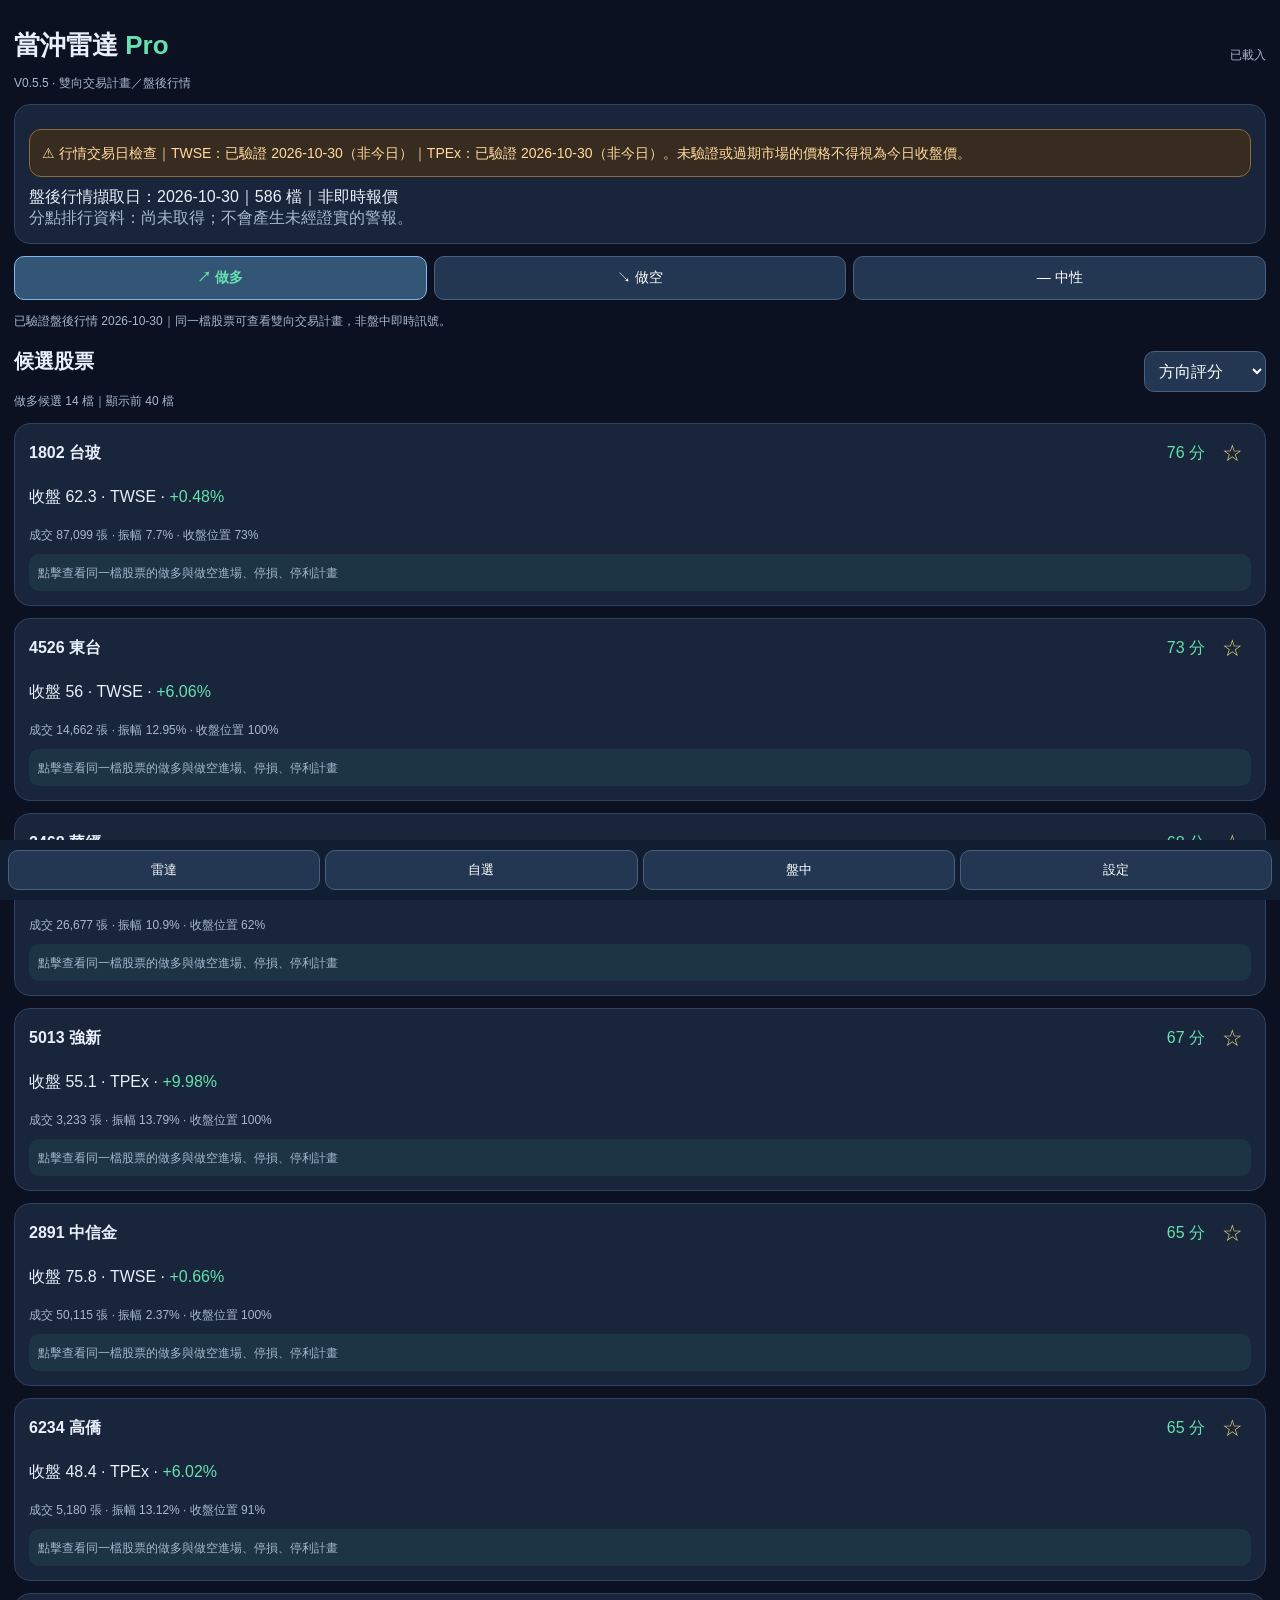
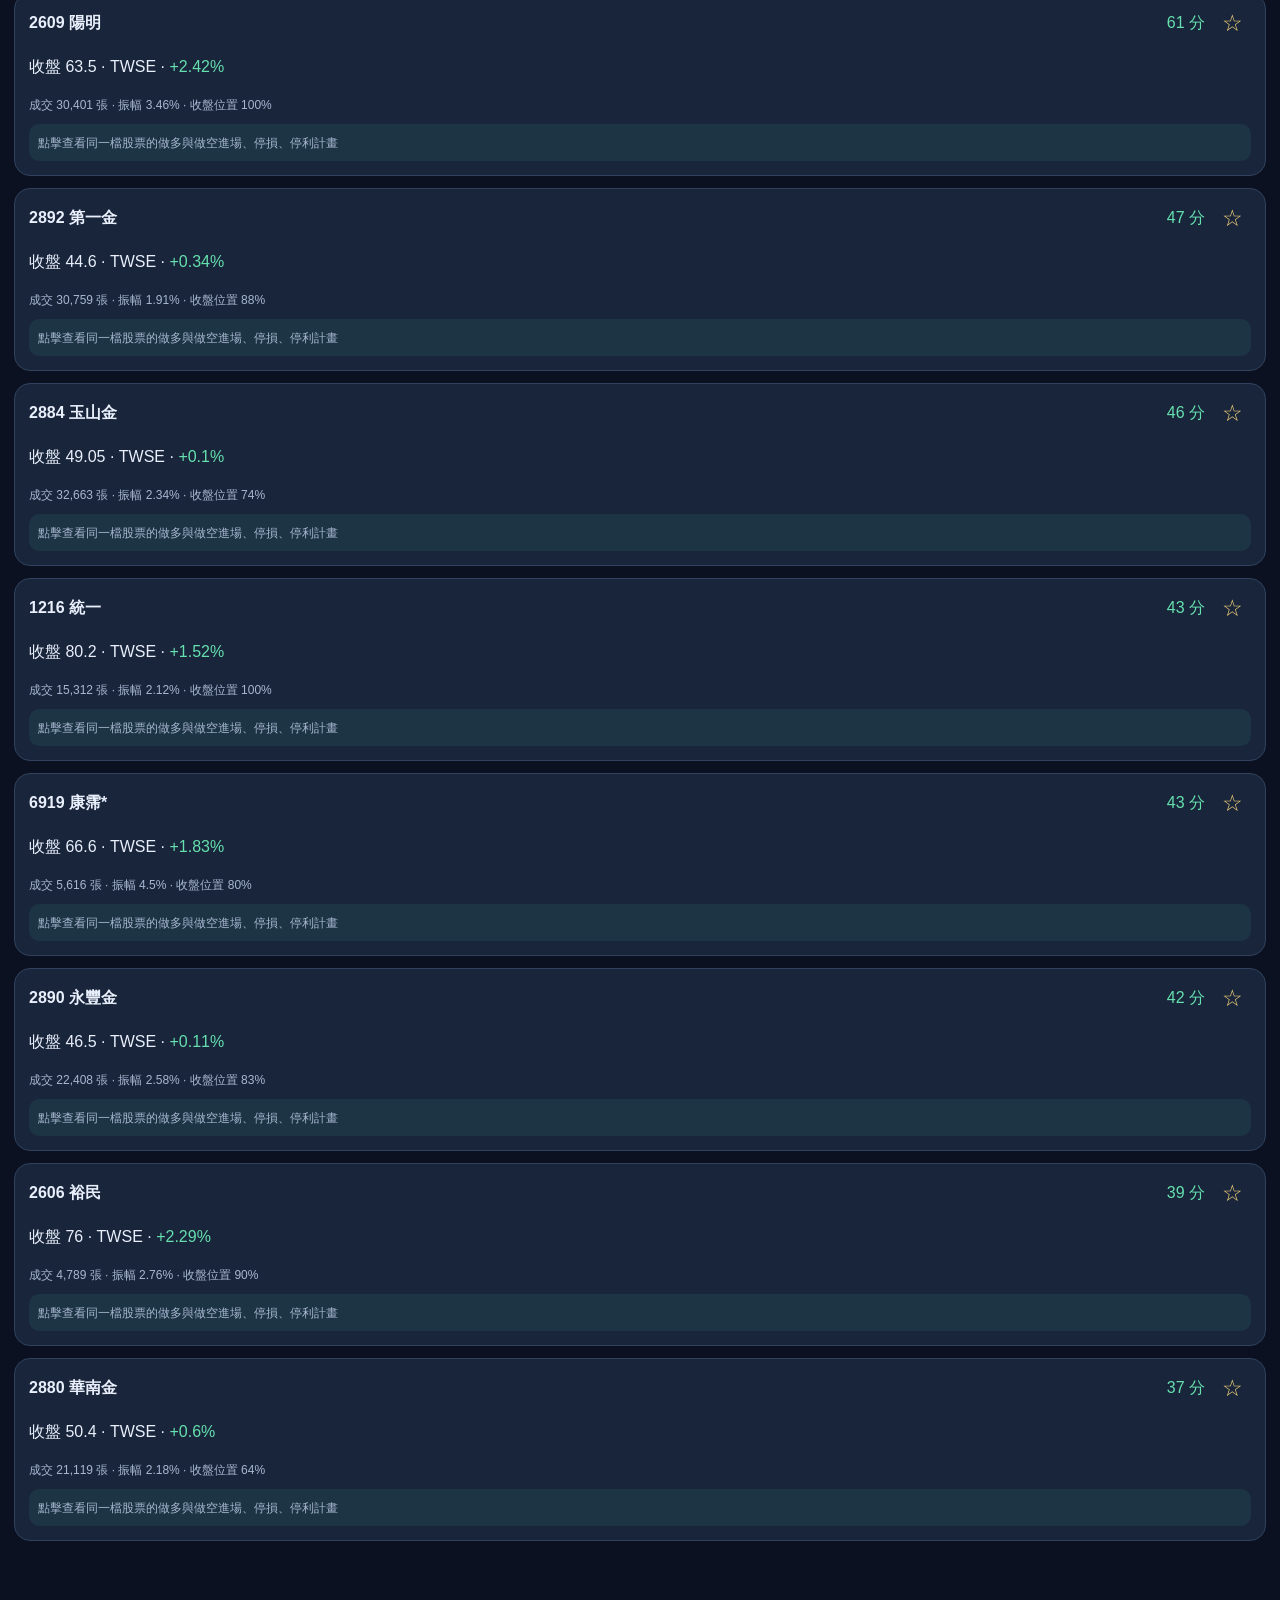
==== commit fb8c5a80: "Add files via upload" ====
--- a/index.html
+++ b/index.html
@@ -1 +1,3 @@
-<!doctype html><html lang="zh-Hant"><head><meta charset="utf-8"><meta name="viewport" content="width=device-width,initial-scale=1,viewport-fit=cover"><meta name="theme-color" content="#0b1120"><link rel="manifest" href="./manifest.webmanifest"><title>當沖雷達 Pro V0.5.4</title><style>*{box-sizing:border-box}body{margin:0;background:#0b1120;color:#e9effb;font:16px -apple-system,BlinkMacSystemFont,sans-serif;padding:18px 14px 95px}h1{font-size:26px;margin:10px 0}h2{font-size:20px}.card{background:#18253b;border:1px solid #30425e;border-radius:16px;padding:14px;margin:12px 0}.row{display:flex;align-items:center;justify-content:space-between;gap:9px}.muted,small{color:#a8b7d0}small{font-size:12px}.green{color:#66e0ae}.red{color:#ff9797}.amber{color:#f5cb79}.pill{border:1px solid #6a5260;background:#4a2835;border-radius:9px;padding:5px 8px;font-size:12px}.tag{display:inline-block;border:1px solid #516780;border-radius:8px;padding:2px 6px;margin:2px;font-size:11px}button,input,select,textarea{font:inherit;background:#243752;color:white;border:1px solid #49617e;border-radius:10px;padding:10px}button{cursor:pointer}button:disabled{opacity:.5}input{max-width:100%}input[type=number]{width:110px}textarea{width:100%;min-height:105px}section[hidden]{display:none}nav{position:fixed;bottom:0;left:0;right:0;display:flex;gap:5px;background:#111d30;padding:10px 8px max(10px,env(safe-area-inset-bottom));z-index:10}nav button{flex:1;font-size:13px;padding:10px 4px}.stock{cursor:pointer}.star{font-size:23px;border:0;background:transparent;color:#f4d279;padding:2px 8px}.line{border-top:1px solid #30425e;margin:10px 0;padding-top:10px}.alert{background:#352532;border:1px solid #94536b;border-radius:10px;padding:9px;margin-top:10px}.info{background:#1c3444;border-radius:10px;padding:9px;margin-top:10px}p{line-height:1.5}.grid{display:grid;grid-template-columns:1fr 1fr;gap:9px}.metric{background:#111d30;border-radius:10px;padding:9px}.metric small{display:block}.metric b{display:block;margin-top:5px}.controls{display:flex;gap:8px;flex-wrap:wrap}.controls button{font-size:13px}.direction{display:grid;grid-template-columns:repeat(3,minmax(0,1fr));gap:7px;margin:12px 0}.direction button{padding:12px 3px;font-size:14px}.direction button.active{background:#345676;border-color:#85b6eb;font-weight:700}.direction button[data-side=long].active{color:#66e0ae}.direction button[data-side=short].active{color:#ff9797}#direction-note{font-size:12px;color:#a8b7d0;line-height:1.6}.side-score{font-weight:700}.direction-count{font-size:12px;color:#a8b7d0}#stocks{display:none!important}.side-card{cursor:pointer}.side-card .star{cursor:pointer}</style></head><body><header class="row"><div><h1>當沖雷達 <span class="green">Pro</span></h1><small>V0.5.4 · 多空分流／收盤交易日驗證</small></div><small id="status">載入中</small></header><div class="card"><div id="meta"></div><div id="error" class="red"></div><div id="broker-meta" class="muted"></div></div><section id="radar"><div class="direction" role="group" aria-label="多空方向"><button type="button" data-side="long" class="active" aria-pressed="true">↗ 做多</button><button type="button" data-side="short" aria-pressed="false">↘ 做空</button><button type="button" data-side="neutral" aria-pressed="false">— 中性</button></div><div id="direction-note">依前一交易日收盤資料分類；不是盤中買賣訊號。</div><div class="row"><div><h2>候選股票</h2><div id="direction-count" class="direction-count"></div></div><select id="sort"><option value="score">方向評分</option><option value="volume">成交量排序</option><option value="change">漲跌幅排序</option></select></div><div id="stocks" hidden></div><div id="direction-stocks"></div></section><section id="watch" hidden><h2>★ 我的自選股</h2><div class="card"><div class="row"><input id="watchid" inputmode="numeric" placeholder="股票代號，例如 4526" style="width:70%"><button id="addwatch">加入</button></div><small>自選清單儲存於這台裝置的瀏覽器；支援原雷達清單以外的代號，但盤後資料可能沒有收錄。</small></div><div id="watchstocks"></div></section><section id="detail" hidden><button id="back">← 返回</button><div id="detailbody"></div></section><section id="live" hidden><h2>個人盤中報價</h2><div class="card"><p class="muted">自備富果 API Key，最多 5 檔，頁面可見時約每 60 秒更新。金鑰僅存本頁記憶體。</p><p>API Key <input id="apikey" type="password" autocomplete="off"></p><p>股票代號 <input id="symbols" value="4526,1802,6770"></p><div class="controls"><button id="fetchlive">查詢／啟動</button><button id="stoplive">停止</button></div><p id="liveinfo" class="muted"></p><div id="livequotes"></div></div></section><section id="settings" hidden><h2>篩選與風控</h2><div class="card"><p>最低成交量（張） <input id="minvol" type="number" value="3000"></p><p>每筆風險（元） <input id="risk" type="number" value="1000"></p><p><label><input id="exclude" type="checkbox" checked> 排除代碼 0 開頭標的</label></p><button id="apply">套用</button></div><div class="card"><h2>分點資料匯入（非日常必要操作）</h2><p class="muted">尚未接通授權自動資料來源時，首頁會顯示待更新。匯入資料格式：日期,股票代號,分點名稱,買進張數,賣出張數。</p><textarea id="csv" placeholder="日期,股票代號,分點名稱,買進張數,賣出張數"></textarea><div class="controls"><button id="import">匯入完整資料</button><button id="clearbroker">清除本機分點資料</button></div><p id="importinfo" class="muted"></p><details><summary>七組監控名單</summary><div id="groups"></div></details></div></section><nav><button data-page="radar">雷達</button><button data-page="watch">自選</button><button data-page="live">盤中</button><button data-page="settings">設定</button></nav><script src="./app.js?v=0540" defer></script><script src="./freshness.js?v=0532" defer></script><script src="./direction.js?v=0540" defer></script></body></html>+<!doctype html><html lang="zh-Hant"><head><meta charset="utf-8"><meta name="viewport" content="width=device-width,initial-scale=1,viewport-fit=cover"><meta name="theme-color" content="#0b1120"><link rel="manifest" href="./manifest.webmanifest"><title>當沖雷達 Pro V0.5.5</title><style>
+*{box-sizing:border-box}body{margin:0;background:#0b1120;color:#e9effb;font:16px -apple-system,BlinkMacSystemFont,sans-serif;padding:18px 14px 95px}h1{font-size:26px;margin:10px 0}h2{font-size:20px}h3{font-size:17px;margin:3px 0 12px}.card{background:#18253b;border:1px solid #30425e;border-radius:16px;padding:14px;margin:12px 0}.row{display:flex;align-items:center;justify-content:space-between;gap:9px}.muted,small{color:#a8b7d0}small{font-size:12px}.green{color:#66e0ae}.red{color:#ff9797}.amber{color:#f5cb79}.tag{display:inline-block;border:1px solid #516780;border-radius:8px;padding:3px 7px;margin:2px;font-size:12px}button,input,select,textarea{font:inherit;background:#243752;color:white;border:1px solid #49617e;border-radius:10px;padding:10px}button{cursor:pointer}button:disabled{opacity:.5}input{max-width:100%}input[type=number]{width:110px}textarea{width:100%;min-height:105px}section[hidden]{display:none}nav{position:fixed;bottom:0;left:0;right:0;display:flex;gap:5px;background:#111d30;padding:10px 8px max(10px,env(safe-area-inset-bottom));z-index:10}nav button{flex:1;font-size:13px;padding:10px 4px}.stock,.side-card{cursor:pointer}.star{font-size:23px;border:0;background:transparent;color:#f4d279;padding:2px 8px}.line{border-top:1px solid #30425e;margin:10px 0;padding-top:10px}.alert{background:#352532;border:1px solid #94536b;border-radius:10px;padding:9px;margin-top:10px}.info{background:#1c3444;border-radius:10px;padding:9px;margin-top:10px}p{line-height:1.5}.grid{display:grid;grid-template-columns:1fr 1fr;gap:9px}.metric{background:#111d30;border-radius:10px;padding:9px;min-width:0}.metric small{display:block}.metric b{display:block;margin-top:5px;overflow-wrap:anywhere}.controls{display:flex;gap:8px;flex-wrap:wrap}.controls button{font-size:13px}.controls button.active{background:#345676;border-color:#85b6eb}.direction{display:grid;grid-template-columns:repeat(3,minmax(0,1fr));gap:7px;margin:12px 0}.direction button{padding:12px 3px;font-size:14px}.direction button.active{background:#345676;border-color:#85b6eb;font-weight:700}.direction button[data-side=long].active{color:#66e0ae}.direction button[data-side=short].active{color:#ff9797}#direction-note,.direction-count{font-size:12px;color:#a8b7d0;line-height:1.6}#stocks{display:none!important}#detailbody .card{overflow:hidden}
+</style></head><body><header class="row"><div><h1>當沖雷達 <span class="green">Pro</span></h1><small>V0.5.5 · 雙向交易計畫／盤後行情</small></div><small id="status">載入中</small></header><div class="card"><div id="meta"></div><div id="error" class="red"></div><div id="broker-meta" class="muted"></div></div><section id="radar"><div class="direction" role="group" aria-label="多空方向"><button type="button" data-side="long" class="active" aria-pressed="true">↗ 做多</button><button type="button" data-side="short" aria-pressed="false">↘ 做空</button><button type="button" data-side="neutral" aria-pressed="false">— 中性</button></div><div id="direction-note">依盤後行情分類，非即時訊號。</div><div class="row"><div><h2>候選股票</h2><div id="direction-count" class="direction-count"></div></div><select id="sort"><option value="score">方向評分</option><option value="volume">成交量排序</option><option value="change">漲跌幅排序</option></select></div><div id="stocks" hidden></div><div id="direction-stocks"></div></section><section id="watch" hidden><h2>★ 我的自選股</h2><div class="card"><div class="row"><input id="watchid" inputmode="numeric" placeholder="股票代號，例如 4526" style="width:70%"><button id="addwatch">加入</button></div><small>自選清單儲存於這台裝置；資料清單外的代號仍可加入，但可能無盤後行情。</small></div><div id="watchstocks"></div></section><section id="detail" hidden><button id="back">← 返回</button><div id="detailbody"></div></section><section id="live" hidden><h2>個人盤中報價</h2><div class="card"><p class="muted">自備富果 API Key，最多 5 檔，頁面可見時約每 60 秒更新。金鑰僅存本頁記憶體。</p><p>API Key <input id="apikey" type="password" autocomplete="off"></p><p>股票代號 <input id="symbols" value="4526,1802,6770"></p><div class="controls"><button id="fetchlive">查詢／啟動</button><button id="stoplive">停止</button></div><p id="liveinfo" class="muted"></p><div id="livequotes"></div></div></section><section id="settings" hidden><h2>篩選與風控</h2><div class="card"><p>最低成交量（張） <input id="minvol" type="number" value="3000"></p><p>每筆風險（元） <input id="risk" type="number" value="1000"></p><p><label><input id="exclude" type="checkbox" checked> 排除代碼 0 開頭標的</label></p><button id="apply">套用</button></div><div class="card"><h2>分點資料匯入（非日常必要操作）</h2><p class="muted">尚未接通授權自動資料來源時，首頁會顯示待更新。匯入格式：日期,股票代號,分點名稱,買進張數,賣出張數。</p><textarea id="csv" placeholder="日期,股票代號,分點名稱,買進張數,賣出張數"></textarea><div class="controls"><button id="import">匯入完整資料</button><button id="clearbroker">清除本機分點資料</button></div><p id="importinfo" class="muted"></p><details><summary>七組監控名單</summary><div id="groups"></div></details></div></section><nav><button data-page="radar">雷達</button><button data-page="watch">自選</button><button data-page="live">盤中</button><button data-page="settings">設定</button></nav><script src="./app.js?v=0550" defer></script><script src="./freshness.js?v=0532" defer></script><script src="./direction.js?v=0550" defer></script></body></html>
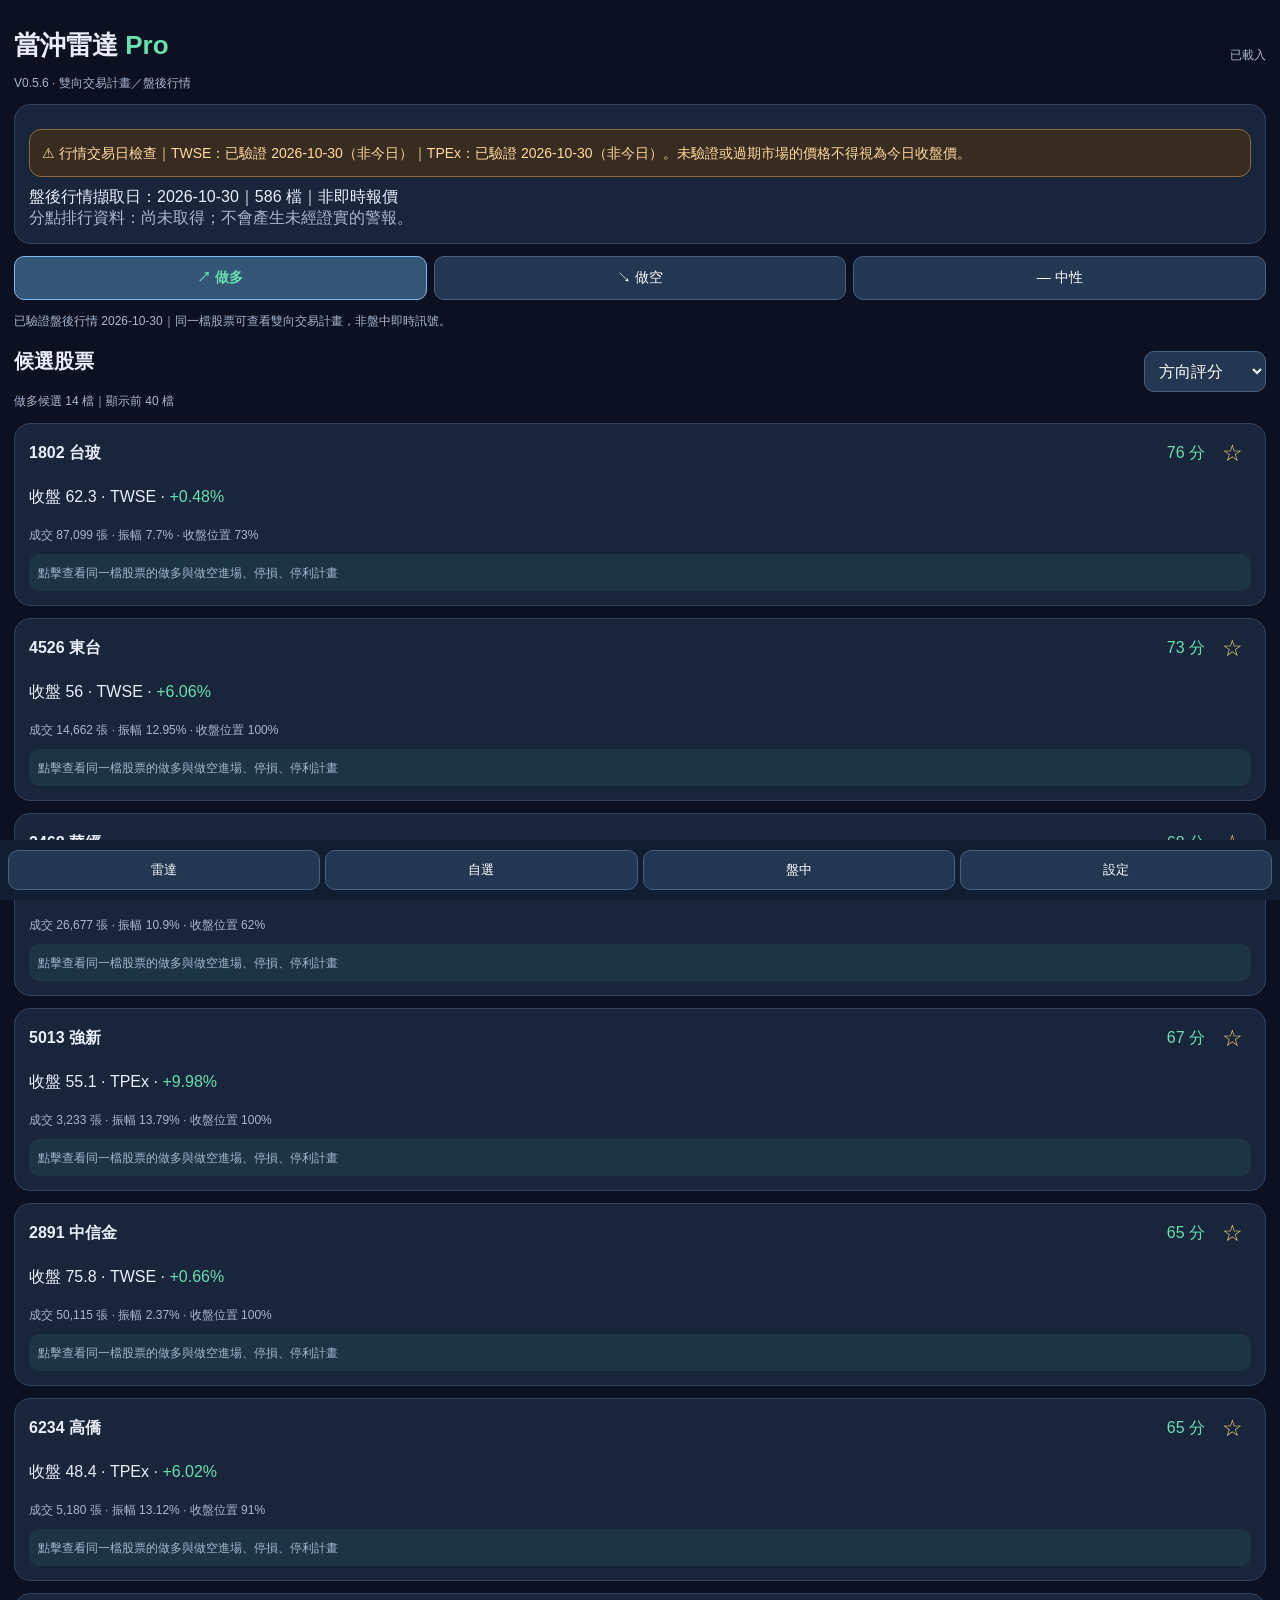
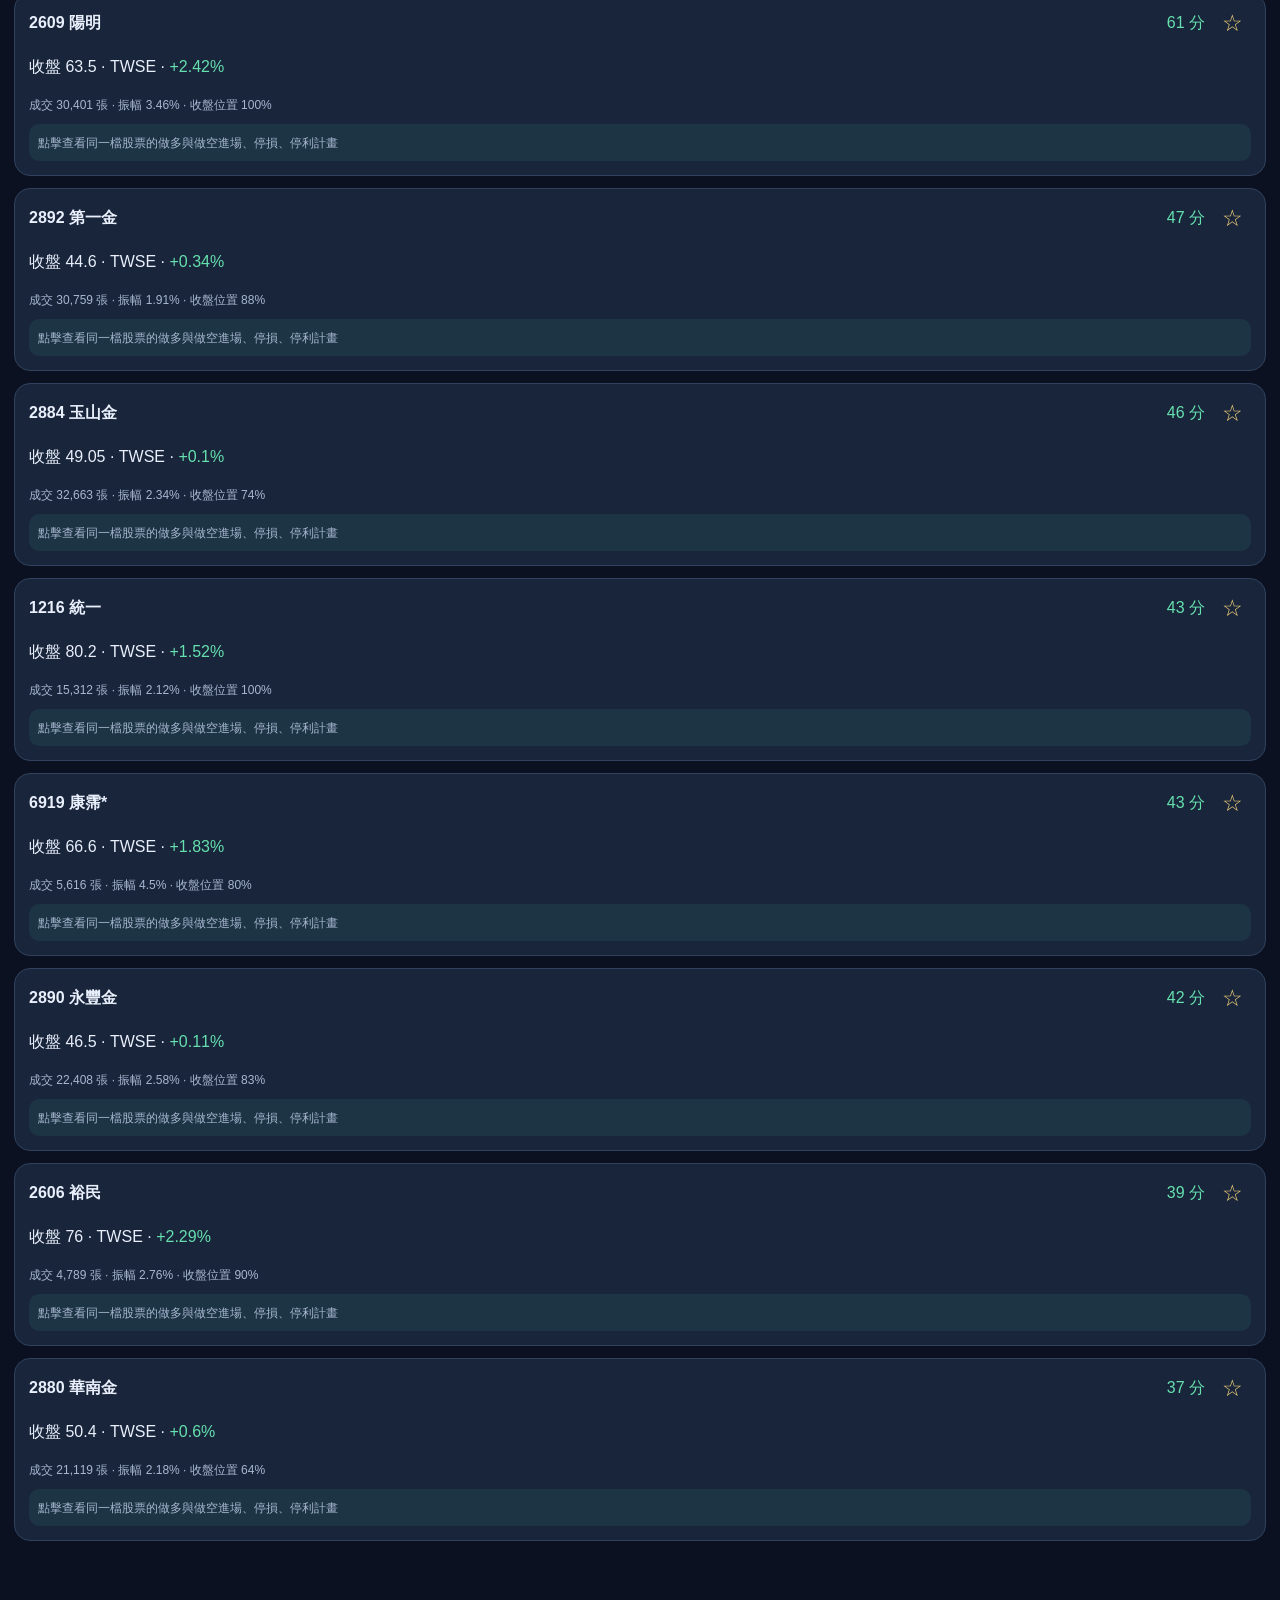
==== commit 6c033f6c: "Add files via upload" ====
--- a/index.html
+++ b/index.html
@@ -1,3 +1,3 @@
-<!doctype html><html lang="zh-Hant"><head><meta charset="utf-8"><meta name="viewport" content="width=device-width,initial-scale=1,viewport-fit=cover"><meta name="theme-color" content="#0b1120"><link rel="manifest" href="./manifest.webmanifest"><title>當沖雷達 Pro V0.5.5</title><style>
+<!doctype html><html lang="zh-Hant"><head><meta charset="utf-8"><meta name="viewport" content="width=device-width,initial-scale=1,viewport-fit=cover"><meta name="theme-color" content="#0b1120"><link rel="manifest" href="./manifest.webmanifest"><title>當沖雷達 Pro V0.5.6</title><style>
 *{box-sizing:border-box}body{margin:0;background:#0b1120;color:#e9effb;font:16px -apple-system,BlinkMacSystemFont,sans-serif;padding:18px 14px 95px}h1{font-size:26px;margin:10px 0}h2{font-size:20px}h3{font-size:17px;margin:3px 0 12px}.card{background:#18253b;border:1px solid #30425e;border-radius:16px;padding:14px;margin:12px 0}.row{display:flex;align-items:center;justify-content:space-between;gap:9px}.muted,small{color:#a8b7d0}small{font-size:12px}.green{color:#66e0ae}.red{color:#ff9797}.amber{color:#f5cb79}.tag{display:inline-block;border:1px solid #516780;border-radius:8px;padding:3px 7px;margin:2px;font-size:12px}button,input,select,textarea{font:inherit;background:#243752;color:white;border:1px solid #49617e;border-radius:10px;padding:10px}button{cursor:pointer}button:disabled{opacity:.5}input{max-width:100%}input[type=number]{width:110px}textarea{width:100%;min-height:105px}section[hidden]{display:none}nav{position:fixed;bottom:0;left:0;right:0;display:flex;gap:5px;background:#111d30;padding:10px 8px max(10px,env(safe-area-inset-bottom));z-index:10}nav button{flex:1;font-size:13px;padding:10px 4px}.stock,.side-card{cursor:pointer}.star{font-size:23px;border:0;background:transparent;color:#f4d279;padding:2px 8px}.line{border-top:1px solid #30425e;margin:10px 0;padding-top:10px}.alert{background:#352532;border:1px solid #94536b;border-radius:10px;padding:9px;margin-top:10px}.info{background:#1c3444;border-radius:10px;padding:9px;margin-top:10px}p{line-height:1.5}.grid{display:grid;grid-template-columns:1fr 1fr;gap:9px}.metric{background:#111d30;border-radius:10px;padding:9px;min-width:0}.metric small{display:block}.metric b{display:block;margin-top:5px;overflow-wrap:anywhere}.controls{display:flex;gap:8px;flex-wrap:wrap}.controls button{font-size:13px}.controls button.active{background:#345676;border-color:#85b6eb}.direction{display:grid;grid-template-columns:repeat(3,minmax(0,1fr));gap:7px;margin:12px 0}.direction button{padding:12px 3px;font-size:14px}.direction button.active{background:#345676;border-color:#85b6eb;font-weight:700}.direction button[data-side=long].active{color:#66e0ae}.direction button[data-side=short].active{color:#ff9797}#direction-note,.direction-count{font-size:12px;color:#a8b7d0;line-height:1.6}#stocks{display:none!important}#detailbody .card{overflow:hidden}
-</style></head><body><header class="row"><div><h1>當沖雷達 <span class="green">Pro</span></h1><small>V0.5.5 · 雙向交易計畫／盤後行情</small></div><small id="status">載入中</small></header><div class="card"><div id="meta"></div><div id="error" class="red"></div><div id="broker-meta" class="muted"></div></div><section id="radar"><div class="direction" role="group" aria-label="多空方向"><button type="button" data-side="long" class="active" aria-pressed="true">↗ 做多</button><button type="button" data-side="short" aria-pressed="false">↘ 做空</button><button type="button" data-side="neutral" aria-pressed="false">— 中性</button></div><div id="direction-note">依盤後行情分類，非即時訊號。</div><div class="row"><div><h2>候選股票</h2><div id="direction-count" class="direction-count"></div></div><select id="sort"><option value="score">方向評分</option><option value="volume">成交量排序</option><option value="change">漲跌幅排序</option></select></div><div id="stocks" hidden></div><div id="direction-stocks"></div></section><section id="watch" hidden><h2>★ 我的自選股</h2><div class="card"><div class="row"><input id="watchid" inputmode="numeric" placeholder="股票代號，例如 4526" style="width:70%"><button id="addwatch">加入</button></div><small>自選清單儲存於這台裝置；資料清單外的代號仍可加入，但可能無盤後行情。</small></div><div id="watchstocks"></div></section><section id="detail" hidden><button id="back">← 返回</button><div id="detailbody"></div></section><section id="live" hidden><h2>個人盤中報價</h2><div class="card"><p class="muted">自備富果 API Key，最多 5 檔，頁面可見時約每 60 秒更新。金鑰僅存本頁記憶體。</p><p>API Key <input id="apikey" type="password" autocomplete="off"></p><p>股票代號 <input id="symbols" value="4526,1802,6770"></p><div class="controls"><button id="fetchlive">查詢／啟動</button><button id="stoplive">停止</button></div><p id="liveinfo" class="muted"></p><div id="livequotes"></div></div></section><section id="settings" hidden><h2>篩選與風控</h2><div class="card"><p>最低成交量（張） <input id="minvol" type="number" value="3000"></p><p>每筆風險（元） <input id="risk" type="number" value="1000"></p><p><label><input id="exclude" type="checkbox" checked> 排除代碼 0 開頭標的</label></p><button id="apply">套用</button></div><div class="card"><h2>分點資料匯入（非日常必要操作）</h2><p class="muted">尚未接通授權自動資料來源時，首頁會顯示待更新。匯入格式：日期,股票代號,分點名稱,買進張數,賣出張數。</p><textarea id="csv" placeholder="日期,股票代號,分點名稱,買進張數,賣出張數"></textarea><div class="controls"><button id="import">匯入完整資料</button><button id="clearbroker">清除本機分點資料</button></div><p id="importinfo" class="muted"></p><details><summary>七組監控名單</summary><div id="groups"></div></details></div></section><nav><button data-page="radar">雷達</button><button data-page="watch">自選</button><button data-page="live">盤中</button><button data-page="settings">設定</button></nav><script src="./app.js?v=0550" defer></script><script src="./freshness.js?v=0532" defer></script><script src="./direction.js?v=0550" defer></script></body></html>
+ .price-range-box{background:#111d30;border-radius:12px;padding:12px;margin-bottom:12px}.price-range-box input[type=number]{width:100%;margin-top:5px}.price-range-box input[type=range]{width:100%;accent-color:#66e0ae}.price-range-box .grid{margin:10px 0} </style></head><body><header class="row"><div><h1>當沖雷達 <span class="green">Pro</span></h1><small>V0.5.6 · 雙向交易計畫／盤後行情</small></div><small id="status">載入中</small></header><div class="card"><div id="meta"></div><div id="error" class="red"></div><div id="broker-meta" class="muted"></div></div><section id="radar"><div class="direction" role="group" aria-label="多空方向"><button type="button" data-side="long" class="active" aria-pressed="true">↗ 做多</button><button type="button" data-side="short" aria-pressed="false">↘ 做空</button><button type="button" data-side="neutral" aria-pressed="false">— 中性</button></div><div id="direction-note">依盤後行情分類，非即時訊號。</div><div class="row"><div><h2>候選股票</h2><div id="direction-count" class="direction-count"></div></div><select id="sort"><option value="score">方向評分</option><option value="volume">成交量排序</option><option value="change">漲跌幅排序</option></select></div><div id="stocks" hidden></div><div id="direction-stocks"></div></section><section id="watch" hidden><h2>★ 我的自選股</h2><div class="card"><div class="row"><input id="watchid" inputmode="numeric" placeholder="股票代號，例如 4526" style="width:70%"><button id="addwatch">加入</button></div><small>自選清單儲存於這台裝置；資料清單外的代號仍可加入，但可能無盤後行情。</small></div><div id="watchstocks"></div></section><section id="detail" hidden><button id="back">← 返回</button><div id="detailbody"></div></section><section id="live" hidden><h2>個人盤中報價</h2><div class="card"><p class="muted">自備富果 API Key，最多 5 檔，頁面可見時約每 60 秒更新。金鑰僅存本頁記憶體。</p><p>API Key <input id="apikey" type="password" autocomplete="off"></p><p>股票代號 <input id="symbols" value="4526,1802,6770"></p><div class="controls"><button id="fetchlive">查詢／啟動</button><button id="stoplive">停止</button></div><p id="liveinfo" class="muted"></p><div id="livequotes"></div></div></section><section id="settings" hidden><h2>篩選與風控</h2><div class="card"><div class="price-range-box"><h3>收盤價格區間（元）</h3><p class="muted">可選擇 0～300 元，預設 40～100 元。0 元是篩選下限，非有效股票價格。</p><div class="grid"><label>最低價格 <input id="minprice" type="number" inputmode="decimal" min="0" max="300" step="1" value="40"></label><label>最高價格 <input id="maxprice" type="number" inputmode="decimal" min="0" max="300" step="1" value="100"></label></div><div class="grid"><input id="minprice-slider" type="range" min="0" max="300" step="1" value="40" aria-label="最低價格滑桿"><input id="maxprice-slider" type="range" min="0" max="300" step="1" value="100" aria-label="最高價格滑桿"></div><small id="price-summary">目前範圍：40～100 元</small><div class="controls"><button id="price-reset" type="button">恢復 40～100 元</button><button id="price-all" type="button">全部 0～300 元</button></div></div><p>最低成交量（張） <input id="minvol" type="number" value="3000"></p><p>每筆風險（元） <input id="risk" type="number" value="1000"></p><p><label><input id="exclude" type="checkbox" checked> 排除代碼 0 開頭標的</label></p><button id="apply">套用</button></div><div class="card"><h2>分點資料匯入（非日常必要操作）</h2><p class="muted">尚未接通授權自動資料來源時，首頁會顯示待更新。匯入格式：日期,股票代號,分點名稱,買進張數,賣出張數。</p><textarea id="csv" placeholder="日期,股票代號,分點名稱,買進張數,賣出張數"></textarea><div class="controls"><button id="import">匯入完整資料</button><button id="clearbroker">清除本機分點資料</button></div><p id="importinfo" class="muted"></p><details><summary>七組監控名單</summary><div id="groups"></div></details></div></section><nav><button data-page="radar">雷達</button><button data-page="watch">自選</button><button data-page="live">盤中</button><button data-page="settings">設定</button></nav><script src="./app.js?v=0550" defer></script><script src="./freshness.js?v=0532" defer></script><script src="./price-range.js?v=0560" defer></script><script src="./direction.js?v=0560" defer></script></body></html>
